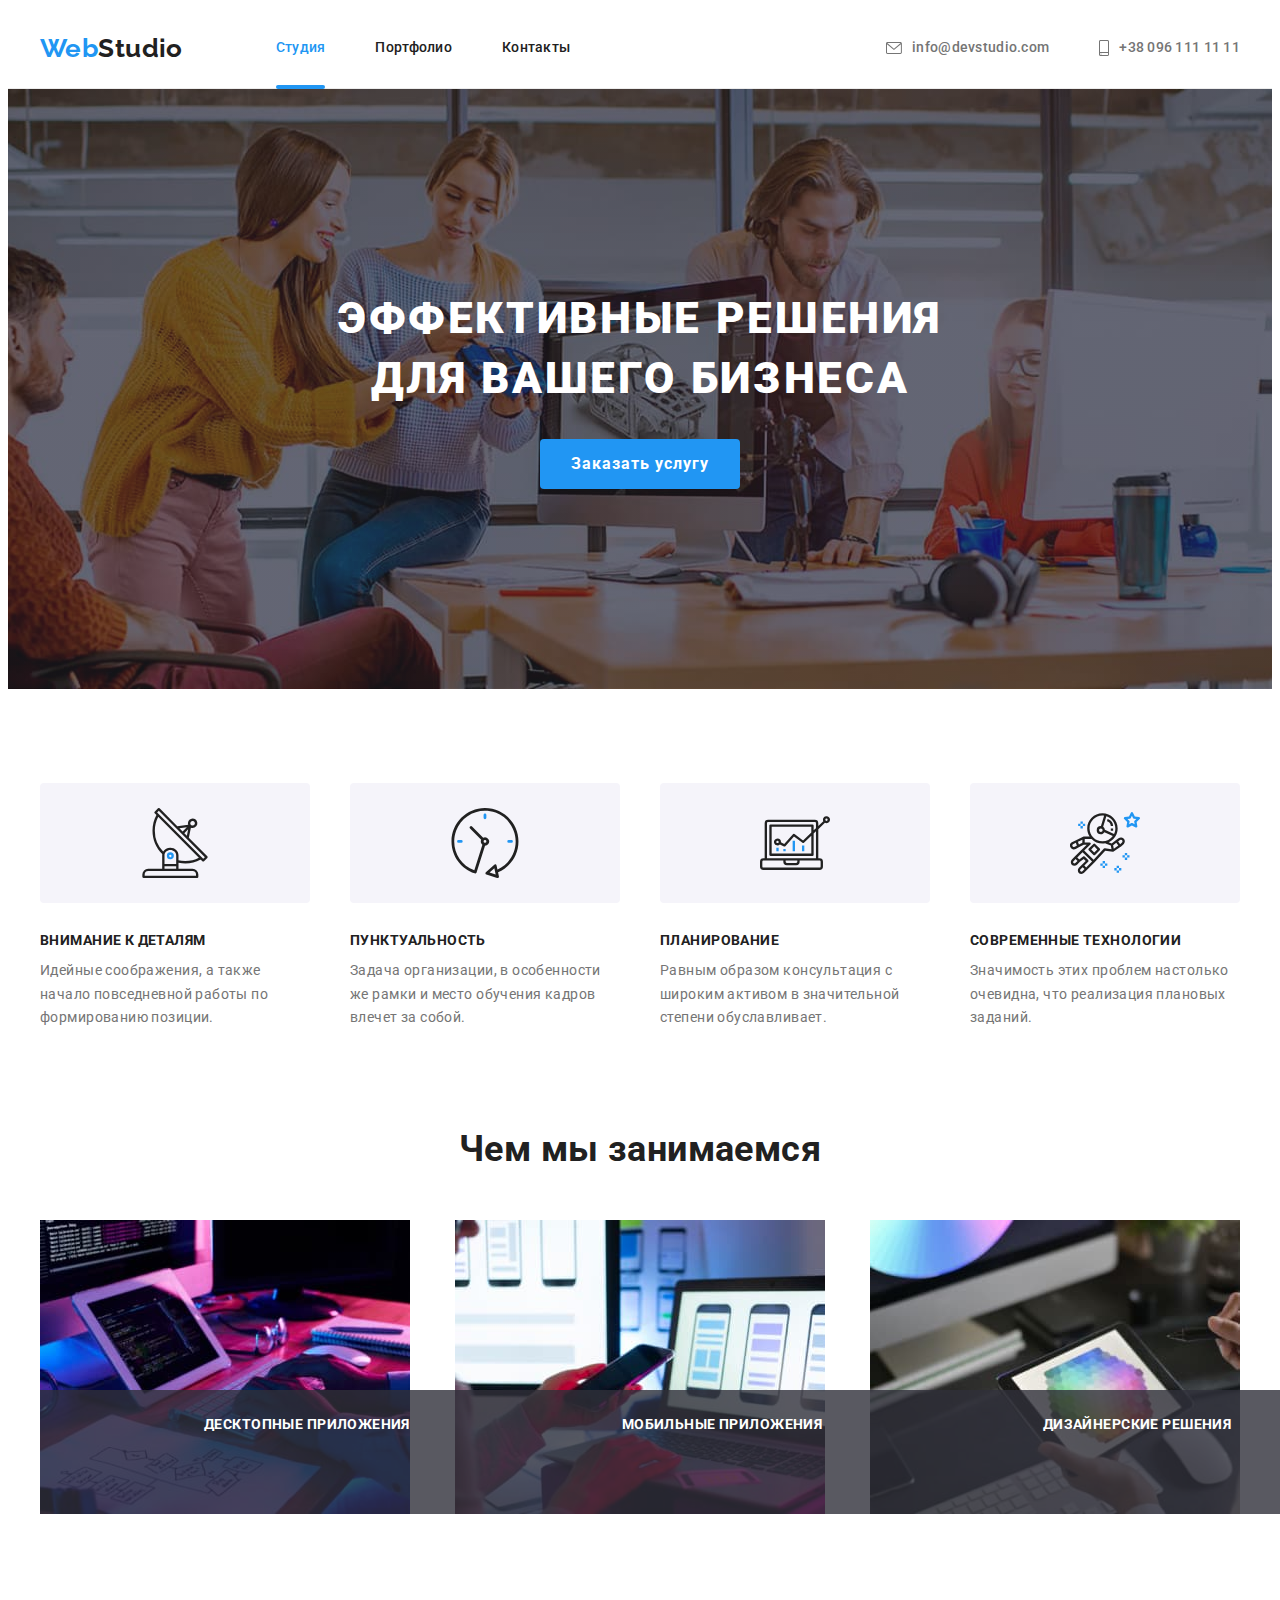
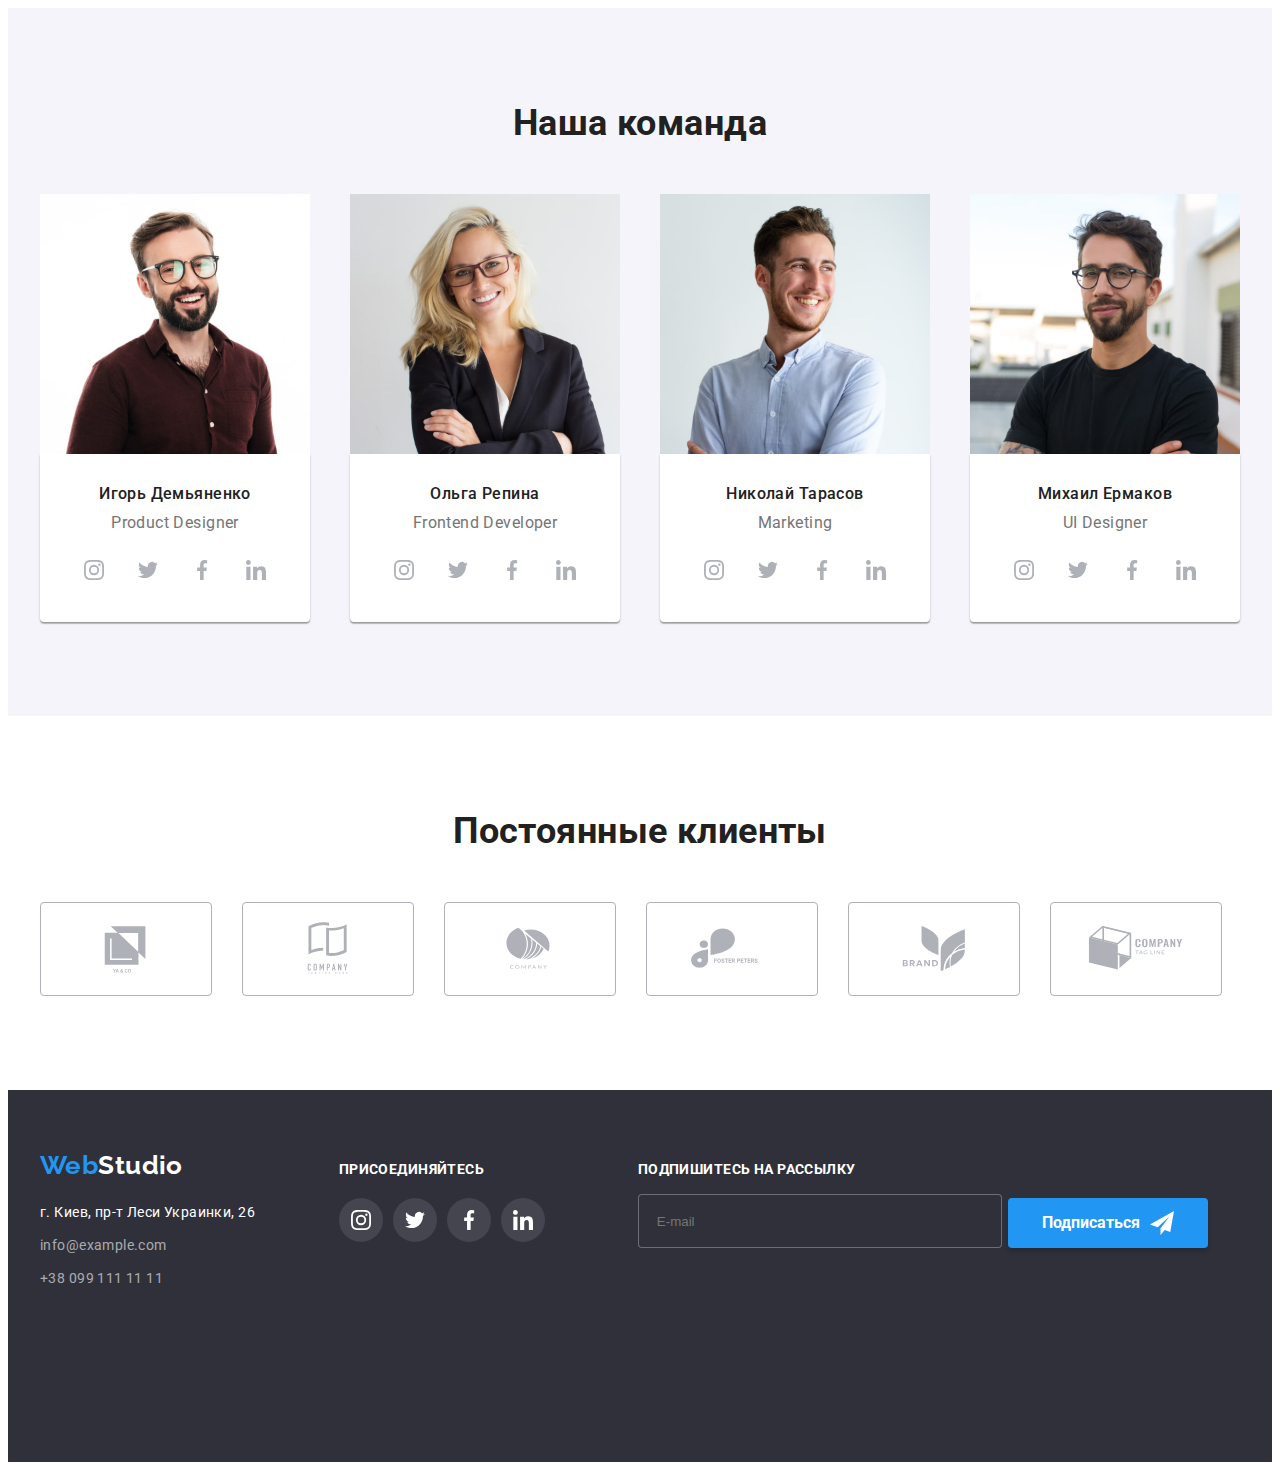
==== index.html @ dad3476a "Initial commit" ====
<!DOCTYPE html>
<html lang="ru">
  <head>
    <meta charset="UTF-8" />
    <meta http-equiv="X-UA-Compatible" content="IE=edge" />
    <meta name="viewport" content="width=device-width, initial-scale=1.0" />
    <link rel="preconnect" href="https://fonts.googleapis.com" />
    <link rel="preconnect" href="https://fonts.gstatic.com" crossorigin />
    <!-- <link rel="stylesheet" href="node_modules/modern-normalize/modern-normalize.css"> -->
    <link
      rel="stylesheet"
      href="https://cdnjs.cloudflare.com/ajax/libs/modern-normalize/1.1.0/modern-normalize.min.css"
      integrity="sha512-wpPYUAdjBVSE4KJnH1VR1HeZfpl1ub8YT/NKx4PuQ5NmX2tKuGu6U/JRp5y+Y8XG2tV+wKQpNHVUX03MfMFn9Q=="
      crossorigin="anonymous"
      referrerpolicy="no-referrer"
    />

    <link rel="preconnect" href="https://fonts.googleapis.com" />
    <link rel="preconnect" href="https://fonts.gstatic.com" crossorigin />
    <link
      href="https://fonts.googleapis.com/css2?family=Montserrat:wght@400;700&family=Raleway:wght@700&family=Roboto:wght@400;500;700;900&display=swap"
      rel="stylesheet"
    />

    <link rel="stylesheet" href="./css/styles.css" />
    <title>WebStudio</title>
  </head>

  <body>
    <header class="header">
      <div class="container header-container">
        <nav class="header-nav">
          <a href="./index.html" class="header-title">Web<span class="web-title">Studio</span></a>
          <ul class="header-list">
            <li class="header-item">
              <a href="./index.html" class="link current" rel="noopener noreferrer">Студия</a>
            </li>
            <li class="header-item">
              <a href="./portfolio.html" class="link" rel="noopener noreferrer">Портфолио</a>
            </li>
            <li class="header-item">
              <a href="Контакты" class="link" rel="noopener noreferrer">Контакты</a>
            </li>
          </ul>
        </nav>

        <ul class="header-list">
          <li class="header-contact">
            <a href="mailto:info@devstudio.com " class="link contact"
              ><svg class="mail-icon" width="16px" height="12px" aria-label="Написать письмо">
                <use href="./images/symbol-defs.svg#icon-mail"></use>
              </svg>
              info@devstudio.com
            </a>
          </li>
          <li class="header-contact">
            <a href="tel:+380961111111" class="link contact"
              ><svg class="phone-icon" width="10px" height="16px" aria-label="Написать письмо">
                <use href="./images/symbol-defs.svg#icon-phone"></use>
              </svg>
              +38 096 111 11 11</a
            >
          </li>
        </ul>
      </div>
    </header>

    <main>
      <section class="hero">
        <div class="section-hero container">
          <h1 class="hero-title">Эффективные решения для вашего бизнеса</h1>

          <button type="button" class="btn" data-modal-open>Заказать услугу</button>
          <div class="backdrop is-hidden" data-modal>
            <div class="modal-wrapper">
              <button class="modal-btn" data-modal-close>
                <svg class="modal-btn-icon" width="18" height="18">
                  <use href="./images/symbol-defs.svg#icon-close"></use>
                </svg>
              </button>

              <form class="modal">
                <strong class="modal-text">Оставьте свои данные, мы вам перезвоним</strong>
                <label class="form-field">
                  <span class="text">Имя</span>
                  <input class="form-item" type="text" name="name" autofocus placeholder=" " />

                  <svg class="form-icon" width="12" height="12">
                    <use href="./images/symbol-defs.svg#icon-person-black"></use>
                  </svg>
                </label>
                <label class="form-field"
                  ><span class="text">Телефон</span>
                  <input class="form-item" type="tel" name="tel" placeholder=" " />

                  <svg class="form-icon" width="13" height="13">
                    <use href="./images/symbol-defs.svg#icon-phone-black"></use>
                  </svg>
                </label>
                <label class="form-field"
                  ><span class="text">Почта</span>
                  <input class="form-item" type="email" name="email" placeholder=" " />

                  <svg class="form-icon" width="15" height="12">
                    <use href="./images/symbol-defs.svg#icon-email-black"></use>
                  </svg>
                </label>
                <label class="form-field textarea">
                  <span class="text">Комментарий</span>
                  <textarea
                    class="form-text"
                    name="feedback"
                    rows="5"
                    placeholder="Введите текст"
                  ></textarea>
                </label>
                <label class="policy-checkbox">
                  <input
                    class="checkbox"
                    visually
                    hidden
                    type="checkbox"
                    name="agree"
                    value="agree"
                  />
                  <span class="custom-checkbox">
                     <svg class="icon-checkbox-accept" width="16" height="15">
                      <use href="./images/symbol-defs.svg#icon-checkbox-accept"></use>
                    </svg>
                  </span>
                  <span class="text policy-desc"
                    >Соглашаюсь с рассылкой и принимаю
                    <a class="modal-link" href="">Условия договора</a></span
                  >
                </label>
                <button class="form-btn" type="submit">Отправить</button>
              </form>
            </div>
          </div>
        </div>
      </section>
      <section class="advantages section">
        <div class="container">
          <h2 hidden>Наши преимущества</h2>
          <ul class="advantages-list">
            <li class="advantages-item">
              <div class="advantages-icon">
                <svg class="advantages-icon-item" width="70" height="70">
                  <use href="./images/symbol-defs.svg#icon-antenna"></use>
                </svg>
              </div>
              <h3 class="title-advantage">Внимание к деталям</h3>
              <p class="advantages-text">
                Идейные соображения, а также начало повседневной работы по формированию позиции.
              </p>
            </li>
            <li class="advantages-item">
              <div class="advantages-icon">
                <svg class="advantages-icon-item" width="70" height="70">
                  <use href="./images/symbol-defs.svg#icon-clock"></use>
                </svg>
              </div>
              <h3 class="title-advantage">Пунктуальность</h3>
              <p class="advantages-text">
                Задача организации, в особенности же рамки и место обучения кадров влечет за собой.
              </p>
            </li>
            <li class="advantages-item">
              <div class="advantages-icon">
                <svg class="advantages-icon-item" width="70" height="70">
                  <use href="./images/symbol-defs.svg#icon-diagram"></use>
                </svg>
              </div>
              <h3 class="title-advantage">Планирование</h3>
              <p class="advantages-text">
                Равным образом консультация с широким активом в значительной степени обуславливает.
              </p>
            </li>
            <li class="advantages-item">
              <div class="advantages-icon">
                <svg class="advantages-icon-item" width="70" height="70">
                  <use href="./images/symbol-defs.svg#icon-astronaut"></use>
                </svg>
              </div>
              <h3 class="title-advantage">Современные технологии</h3>
              <p class="advantages-text">
                Значимость этих проблем настолько очевидна, что реализация плановых заданий.
              </p>
            </li>
          </ul>
        </div>
      </section>

      <section class="works section">
        <div class="container">
          <h2 class="works-title">Чем мы занимаемся</h2>
          <ul class="works-list">
            <li class="work-img">
              <img
                src="./images/keyboard.jpg"
                alt="Руки набирают код на клавиатуре."
                width="370"
                height="294"
              />
              <p class="work-name">Десктопные приложения</p>
            </li>
            <li class="work-img">
              <img
                src="./images/laptop.jpg"
                alt="Смотрят на телефон и сравнивают с компьютером."
                width="370"
                height="294"
              />
              <p class="work-name">Мобильные приложения</p>
            </li>
            <li class="work-img">
              <img
                src="./images/pods.jpg"
                alt="Подбирают цветовую гамму на планшете"
                width="370"
                height="294"
              />
              <p class="work-name">Дизайнерские решения</p>
            </li>
          </ul>
        </div>
      </section>
      <section class="team section">
        <div class="container">
          <h2 class="team-title">Наша команда</h2>
          <ul class="team-list">
            <li lass="team-item">
              <img src="./images/team-1.jpg" alt="Игорь Демьяненко" width="270" height="260" />
              <div class="team-text">
                <h3 class="name-title">Игорь Демьяненко</h3>
                <p lang="en" class="post-team">Product Designer</p>
                <ul class="social-list">
                  <li class="social-item">
                    <a
                      class="social-link"
                      href=""
                      rel="noopener noreferrer"
                      aria-label="Иконка Инстаграмм"
                    >
                      <svg class="social-icon" width="20" height="20">
                        <use href="./images/symbol-defs.svg#icon-instagram"></use>
                      </svg>
                    </a>
                  </li>
                  <li class="social-item">
                    <a
                      class="social-link"
                      href=""
                      rel="noopener noreferrer"
                      aria-label="Иконка Твиттер"
                    >
                      <svg class="social-icon" width="20" height="20">
                        <use href="./images/symbol-defs.svg#icon-twitter"></use>
                      </svg>
                    </a>
                  </li>
                  <li class="social-item">
                    <a
                      class="social-link"
                      href=""
                      rel="noopener noreferrer"
                      aria-label="Иконка Фейсбук"
                    >
                      <svg class="social-icon" width="20" height="20">
                        <use href="./images/symbol-defs.svg#icon-facebook"></use>
                      </svg>
                    </a>
                  </li>
                  <li class="social-item">
                    <a
                      class="social-link"
                      href=""
                      rel="noopener noreferrer"
                      aria-label="Иконка Линкидин"
                    >
                      <svg class="social-icon" width="20" height="20">
                        <use href="./images/symbol-defs.svg#icon-linkedin"></use>
                      </svg>
                    </a>
                  </li>
                </ul>
              </div>
            </li>
            <li>
              <img src="./images/team-2.jpg" alt="Ольга Репина" width="270" height="260" />
              <div class="team-text">
                <h3 class="name-title">Ольга Репина</h3>
                <p lang="en" class="post-team">Frontend Developer</p>
                <ul class="social-list">
                  <li class="social-item">
                    <a
                      class="social-link"
                      href=""
                      rel="noopener noreferrer"
                      aria-label="Иконка Инстаграмм"
                    >
                      <svg class="social-icon" width="20" height="20">
                        <use href="./images/symbol-defs.svg#icon-instagram"></use>
                      </svg>
                    </a>
                  </li>
                  <li class="social-item">
                    <a
                      class="social-link"
                      href=""
                      rel="noopener noreferrer"
                      aria-label="Иконка Твиттер"
                    >
                      <svg class="social-icon" width="20" height="20">
                        <use href="./images/symbol-defs.svg#icon-twitter"></use>
                      </svg>
                    </a>
                  </li>
                  <li class="social-item">
                    <a
                      class="social-link"
                      href=""
                      rel="noopener noreferrer"
                      aria-label="Иконка Фейсбук"
                    >
                      <svg class="social-icon" width="20" height="20">
                        <use href="./images/symbol-defs.svg#icon-facebook"></use>
                      </svg>
                    </a>
                  </li>
                  <li class="social-item">
                    <a
                      class="social-link"
                      href=""
                      rel="noopener noreferrer"
                      aria-label="Иконка Линкидин"
                    >
                      <svg class="social-icon" width="20" height="20">
                        <use href="./images/symbol-defs.svg#icon-linkedin"></use>
                      </svg>
                    </a>
                  </li>
                </ul>
              </div>
            </li>
            <li>
              <img src="./images/team-3.jpg" alt="Николай Тарасов" width="270" height="260" />
              <div class="team-text">
                <h3 class="name-title">Николай Тарасов</h3>
                <p lang="en" class="post-team">Marketing</p>
                <ul class="social-list">
                  <li class="social-item">
                    <a
                      class="social-link"
                      href=""
                      rel="noopener noreferrer"
                      aria-label="Иконка Инстаграмм"
                    >
                      <svg class="social-icon" width="20" height="20">
                        <use href="./images/symbol-defs.svg#icon-instagram"></use>
                      </svg>
                    </a>
                  </li>
                  <li class="social-item">
                    <a
                      class="social-link"
                      href=""
                      rel="noopener noreferrer"
                      aria-label="Иконка Твиттер"
                    >
                      <svg class="social-icon" width="20" height="20">
                        <use href="./images/symbol-defs.svg#icon-twitter"></use>
                      </svg>
                    </a>
                  </li>
                  <li class="social-item">
                    <a
                      class="social-link"
                      href=""
                      rel="noopener noreferrer"
                      aria-label="Иконка Фейсбук"
                    >
                      <svg class="social-icon" width="20" height="20">
                        <use href="./images/symbol-defs.svg#icon-facebook"></use>
                      </svg>
                    </a>
                  </li>
                  <li class="social-item">
                    <a
                      class="social-link"
                      href=""
                      rel="noopener noreferrer"
                      aria-label="Иконка Линкидин"
                    >
                      <svg class="social-icon" width="20" height="20">
                        <use href="./images/symbol-defs.svg#icon-linkedin"></use>
                      </svg>
                    </a>
                  </li>
                </ul>
              </div>
            </li>
            <li>
              <img src="./images/team-4.jpg" alt="Михаил Ермаков" width="270" height="260" />
              <div class="team-text">
                <h3 class="name-title">Михаил Ермаков</h3>
                <p lang="en" class="post-team">UI Designer</p>
                <ul class="social-list">
                  <li class="social-item">
                    <a
                      class="social-link"
                      href=""
                      rel="noopener noreferrer"
                      aria-label="Иконка Инстаграмм"
                    >
                      <svg class="social-icon" width="20" height="20">
                        <use class="icon" href="./images/symbol-defs.svg#icon-instagram"></use>
                      </svg>
                    </a>
                  </li>
                  <li class="social-item">
                    <a
                      class="social-link"
                      href=""
                      rel="noopener noreferrer"
                      aria-label="Иконка Твиттер"
                    >
                      <svg class="social-icon" width="20" height="20">
                        <use href="./images/symbol-defs.svg#icon-twitter"></use>
                      </svg>
                    </a>
                  </li>
                  <li class="social-item">
                    <a
                      class="social-link"
                      href=""
                      rel="noopener noreferrer"
                      aria-label="Иконка Фейсбук"
                    >
                      <svg class="social-icon" width="20" height="20">
                        <use href="./images/symbol-defs.svg#icon-facebook"></use>
                      </svg>
                    </a>
                  </li>
                  <li class="social-item">
                    <a
                      class="social-link"
                      href=""
                      rel="noopener noreferrer"
                      aria-label="Иконка Линкидин"
                    >
                      <svg class="social-icon" width="20" height="20">
                        <use href="./images/symbol-defs.svg#icon-linkedin"></use>
                      </svg>
                    </a>
                  </li>
                </ul>
              </div>
            </li>
          </ul>
        </div>
      </section>
      <section class="section clients">
        <div class="container">
          <h2 class="clients-title">Постоянные клиенты</h2>
          <ul class="clients-list">
            <li class="client-item">
              <a href=" " class="client-link link">
                <svg class="clients-icon" width="106" height="60">
                  <use href="./images/symbol-defs.svg#icon-clients-1"></use>
                </svg>
              </a>
            </li>
            <li class="client-item">
              <a href=" " class="client-link link"
                ><svg class="clients-icon" width="106" height="60">
                  <use href="./images/symbol-defs.svg#icon-clients-2"></use>
                </svg>
              </a>
            </li>
            <li class="client-item">
              <a href=" " class="client-link link"
                ><svg class="clients-icon" width="106" height="60">
                  <use href="./images/symbol-defs.svg#icon-clients-3"></use>
                </svg>
              </a>
            </li>
            <li class="client-item">
              <a href=" " class="client-link link"
                ><svg class="clients-icon" width="106" height="60">
                  <use href="./images/symbol-defs.svg#icon-clients-4"></use>
                </svg>
              </a>
            </li>
            <li class="client-item">
              <a href=" " class="client-link link"
                ><svg class="clients-icon" width="106" height="60">
                  <use href="./images/symbol-defs.svg#icon-clients-5"></use>
                </svg>
              </a>
            </li>
            <li class="client-item">
              <a href=" " class="client-link link">
                <svg class="clients-icon" width="106" height="60">
                  <use href="./images/symbol-defs.svg#icon-clients-6"></use>
                </svg>
              </a>
            </li>
          </ul>
        </div>
      </section>
    </main>

    <footer class="footer">
      <div class="container social-contact">
        <div>
          <a href="./index.html" class="header-title under"
            >Web<span class="studio-title">Studio</span></a
          >
          <address class="adress">
            <ul class="adress-list">
              <li class="adress-item"><p>г. Киев, пр-т Леси Украинки, 26</p></li>
              <li class="adress-item">
                <a class="adress-link" href="info@example.com">info@example.com</a>
              </li>
              <li class="adress-item">
                <a class="adress-link" href="+380991111111">+38 099 111 11 11</a>
              </li>
            </ul>
          </address>
        </div>
        <div class="social-invite">
          <h2 class="invite">Присоединяйтесь</h2>
          <ul class="social-group">
            <li class="social">
              <a
                class="social-link-icon"
                href=""
                rel="noopener noreferrer"
                aria-label="Иконка Инстаграмм"
              >
                <svg class="social-icon-f" width="20" height="20">
                  <use href="./images/symbol-defs.svg#icon-instagram"></use>
                </svg>
              </a>
            </li>
            <li class="social">
              <a
                class="social-link-icon"
                href=""
                rel="noopener noreferrer"
                aria-label="Иконка Твиттер"
              >
                <svg class="social-icon-f" width="20" height="20">
                  <use href="./images/symbol-defs.svg#icon-twitter"></use>
                </svg>
              </a>
            </li>
            <li class="social">
              <a
                class="social-link-icon"
                href=""
                rel="noopener noreferrer"
                aria-label="Иконка Фейсбук"
              >
                <svg class="social-icon-f" width="20" height="20">
                  <use href="./images/symbol-defs.svg#icon-facebook"></use>
                </svg>
              </a>
            </li>
            <li class="social">
              <a
                class="social-link-icon"
                href=""
                rel="noopener noreferrer"
                aria-label="Иконка Линкидин"
              >
                <svg class="social-icon-f" width="20" height="20">
                  <use href="./images/symbol-defs.svg#icon-linkedin"></use>
                </svg>
              </a>
            </li>
          </ul>
        </div>
        <div class="email-form">
          <h2 class="write-mail">Подпишитесь на рассылку</h2>
          <form class="mail" name="email" autocomplete="on">
            <label for="user-mail"></label>
            <input
              class="input-mail"
              id="user-mail"
              type="email"
              name="email"
              placeholder="E-mail"
            />
            <button class="btn-mail" type="submit">
              Подписаться
              <svg class="icon-send" width="24" height="24">
                <use href="./images/symbol-defs.svg#icon-send"></use>
              </svg>
            </button>
          </form>
        </div>
      </div>
    </footer>
    <script src="./js/modal.js"></script>
  </body>
</html>
---- css/styles.css ----
/* Переменные*/
:root {
  --primary-text-color: #757575;
  --secondary-text-color: #2196f3;
  --white-text-color: #ffffff;
  --primary-bgc: #ffffff;
  --secondary-bgc: #f5f4fa;
}

/*Body*/

body {
  font-family: 'Roboto', sans-serif;
  font-size: 14px;
  letter-spacing: 0.03em;

  color: var(--primary-text-color);
  background-color: var(--primary-bgc);
}

ul {
  list-style: none;
  margin: 0;
  padding: 0;
}
h1,
h2,
h3,
p {
  margin: 0;
}
img {
  display: block;
  max-width: 100%;
  height: auto;
}

.section {
  padding-top: 94px;
  padding-bottom: 94px;
}

/*Header*/

.header {
  height: 80px;
  background-color: var(--primary-bgc);
  border-bottom: 1px solid #ececec;
}

.container {
  width: 1200px;
  margin-left: auto;
  margin-right: auto;
  padding-left: 15px;
  padding-right: 15px;
  /* outline: 2px solid tomato; */
}

.header-container {
  display: flex;
  height: 80px;
  justify-content: space-between;
  align-items: center;
}
.header-nav {
  display: flex;
  align-items: center;
  max-height: 80px;
}

.header-title {
  display: inline-block;
  font-family: 'Raleway', sans-serif;
  font-weight: 700;
  font-size: 26px;
  line-height: 1.19;
  text-decoration: none;
  margin-right: 93px;

  color: var(--secondary-text-color);
}
.web-title {
  color: #212121;
}

.header-item .link {
  display: block;
  padding-top: 32px;
  padding-bottom: 32px;
  font-family: 'Roboto', sans-serif;
  font-weight: 500;
  font-size: 14px;
  line-height: 1.14;
  letter-spacing: 0.02em;
  text-decoration: none;

  color: #212121;
  transition: color 250ms cubic-bezier(0.4, 0, 0.2, 1);
}
.header-item {
  margin-right: 50px;
}
.header-item:last-child {
  margin-right: 0;
}

.header-list {
  display: flex;
  margin-left: auto;
  max-height: 80px;
}
.header-contact {
  display: flex;
  justify-content: center;
  margin-right: 50px;
  align-items: center;
}
.header-contact:last-child {
  margin-right: 0;
}
.header-list,
.advantages-list,
.works-list,
.team-list {
  list-style: none;
  text-decoration: none;
}

.backdrop {
  position: fixed;
  top: 0;
  left: 0;
  width: 100%;
  height: 100%;
  background: rgba(0, 0, 0, 0.2);
  transition: opacity 400ms ease-in-out, visibility 400ms ease-in-out;
}

.backdrop.is-hidden {
  opacity: 0;
  pointer-events: none;
  visibility: hidden;
}
.modal-wrapper {
  position: absolute;
  top: 50%;
  left: 50%;
  transform: translate(-50%, -50%);
  width: 528px;
  height: 581px;
  background: #ffffff;
  box-shadow: 0px 1px 3px rgba(0, 0, 0, 0.12), 0px 1px 1px rgba(0, 0, 0, 0.14),
    0px 2px 1px rgba(0, 0, 0, 0.2);
  border-radius: 4px;
  opacity: 1;
  transition: transform 750ms cubic-bezier(0.075, 0.82, 0.165, 1);
}

.backdrop.is-hidden .modal-wrapper {
  transform: scale(40%);
}

.modal-text {
  display: block;
  font-weight: 700;
  font-size: 20px;
  line-height: 1.15;
  text-align: center;
  margin-top: 40px;
  margin-bottom: 12px;
  color: #212121;
}
.modal-btn-icon {
  transition: fill 250ms cubic-bezier(0.4, 0, 0.2, 1);
}
.modal-btn:hover .modal-btn-icon,
.modal-btn:focus .modal-btn-icon {
  fill: #2196f3;
}
.form-field {
  position: relative;
  display: block;
  margin-left: 40px;
  margin-right: 40px;
  margin-bottom: 10px;
}
.form-field.textarea {
  margin-bottom: 20px;
}

.form-item {
  display: block;
  margin-left: auto;
  margin-right: auto;
  margin-bottom: 10px;
  padding-left: 42px;
  padding-top: 12px;
  padding-bottom: 12px;
  width: 448px;
  height: 40px;
  border: 1px solid rgba(33, 33, 33, 0.2);
  border-radius: 4px;
  transition: border 250ms cubic-bezier(0.4, 0, 0.2, 1);
}

.form-item:hover,
.form-text:hover,
.form-item:focus,
.form-text:focus {
  border: 1px solid #2196f3;
}

.form-item:hover ~ .form-icon,
.form-item:focus ~.form-icon
 {
  fill: #2196f3;
}

.form-text {
  display: block;
  width: 448px;
  height: 120px;
  margin-left: auto;
  margin-right: auto;
  padding: 12px 16px;

  border: 1px solid rgba(33, 33, 33, 0.2);
  border-radius: 4px;
  resize: none;
}
.text {
  display: block;
  font-size: 12px;
  line-height: 1.17;
  letter-spacing: 0.01em;

  color: #757575;
}
.text.policy-desc {
  display: block;
  font-size: 14px;
  line-height: 1.71;
  letter-spacing: 0.03em;
  text-align: center;
}
.form-icon {
  position: absolute;
  top: 26px;
  left: 12px;
  width: 18px;
  height: 18px;
  transition: fill 250ms cubic-bezier(0.4, 0, 0.2, 1);
  
}

.form-text::placeholder {
  font-size: 12px;
  line-height: 1.17;
  letter-spacing: 0.01em;

  color: rgba(117, 117, 117, 0.5);
}

.policy-checkbox {
  display: flex;
  align-items: center;
  margin-left: 54px;
}
.custom-checkbox {
  width: 16px;
  height: 15px;
  display: flex;
  align-items: center;
  justify-content: center;
  margin-right: 7px;
  border-radius: 2px;
  outline: 2px solid #212121;
  outline-offset: -2px;
  transition: background-color 250ms cubic-bezier(0.4, 0, 0.2, 1);
}
.icon-checkbox-accept {
  opacity: 0;
  transition: opacity 250ms cubic-bezier(0.4, 0, 0.2, 1);
}

.checkbox:checked + .custom-checkbox .icon-checkbox-accept {
  opacity: 1;
}
.checkbox:checked + .custom-checkbox {
  background-color: #2196f3;
  outline: 2px solid #2196f3;
}

.modal-link {
  color: #2196f3;
}

.form-btn {
  display: block;
  width: 200px;
  height: 50px;
  margin-top: 30px;
  margin-left: auto;
  margin-right: auto;
  margin-bottom: 40px;

  font-family: 'Roboto', sans-serif;
  font-weight: 700;
  font-size: 16px;
  line-height: 1.88;
  letter-spacing: 0.06em;

  color: #ffffff;
  background: #2196f3;

  border-radius: 4px;
  border-color: transparent;
  transition: box-shadow 250ms cubic-bezier(0.4, 0, 0.2, 1);
}

.form-btn:focus, .form-btn:hover {
    box-shadow: 0px 4px 4px rgba(0, 0, 0, 0.15);
}
.modal-btn {
  position: absolute;
  top: 8px;
  right: 8px;
  cursor: pointer;
  display: flex;
  align-items: center;
  justify-content: center;
  padding: 0;
  width: 30px;
  height: 30px;
  border: 1px solid rgba(0, 0, 0, 0.1);
  border-radius: 50%;
  background-color: #ffffff;
}

.header-list .link.current {
  color: var(--secondary-text-color);
}
.link.current {
  position: relative;
}

.link.current::after {
  position: absolute;
  bottom: -1px;
  left: 0;
  content: '';
  display: block;
  width: 100%;
  height: 4px;
  border-radius: 2px;
  background-color: var(--secondary-text-color);
}

.link.contact {
  font-weight: 500;
  line-height: 1.14px;
  letter-spacing: 0.02em;

  color: var(--primary-text-color);
  text-decoration: none;
  display: flex;
  justify-content: center;

  align-items: center;
  transition: color 250ms cubic-bezier(0.4, 0, 0.2, 1);
}
.link.contact:first-child {
  margin-left: 0;
}

.header-list .link:hover,
.header-list .link:focus {
  color: var(--secondary-text-color);
}
.header-list .link.contact:hover,
.header-list .link.contact:focus,
.footer .adress-link:hover,
.footer .adress-link:focus {
  color: var(--secondary-text-color);
}

.mail-icon {
  margin-right: 10px;
  fill: currentColor;
  transition: color 250ms cubic-bezier(0.4, 0, 0.2, 1);
}
.phone-icon {
  margin-right: 10px;
  fill: currentColor;
  transition: color 250ms cubic-bezier(0.4, 0, 0.2, 1);
}
.link:hover .mail-icon,
.link:focus .mail-icon,
.link:hover .phone-icon,
.link:focus .phone-icon {
  color: #2196f3;
}
/*Hero*/
.hero {
  padding-top: 200px;
  padding-bottom: 200px;
  background: #2f303a;
  background-image: linear-gradient(rgba(47, 48, 58, 0.4), rgba(47, 48, 58, 0.4)),
    url('../images/hero_img.jpg');
  background-position: center;
  background-size: cover;
  max-width: 1600px;
  margin-left: auto;
  margin-right: auto;
}
.hero-title {
  width: 696px;
  margin-left: auto;
  margin-right: auto;
  font-family: 'Roboto', sans-serif;
  font-weight: 900;
  font-size: 44px;
  line-height: 1.36;
  text-align: center;
  letter-spacing: 0.06em;
  text-transform: uppercase;

  color: var(--white-text-color);
}
.hero .btn {
  min-width: 200px;
  min-height: 50px;
  margin-top: 30px;
  margin-left: auto;
  margin-right: auto;
  font-family: 'Roboto', sans-serif;
  font-weight: 700;
  font-size: 16px;
  line-height: 1.88;
  display: flex;
  align-items: center;
  justify-content: space-around;
  text-align: center;
  letter-spacing: 0.06em;
  border-radius: 4px;
  color: var(--white-text-color);
  background: var(--secondary-text-color);
  border-color: transparent;
}

/*Section advantages*/

.advantages {
  background-color: var(--primary-bgc);
}
.advantages-list::first-letter {
  list-style: none;
}
.advantages-list {
  display: flex;
  flex-direction: row;
  align-items: flex-start;
  justify-content: space-between;
}
.advantages-item .advantages-text {
  margin-right: 30px;
  width: 270px;
  height: 75px;
  font-family: 'Roboto';
  font-style: normal;
  font-weight: 400;
  font-size: 14px;
  line-height: 1.71;
  letter-spacing: 0.03em;
}
.advantages-item .advantages-text:last-child {
  margin-right: 0;
}
h3 {
  margin-top: 0;
  margin-bottom: 10px;
}

.advantages .title-advantage {
  font-family: 'Roboto', sans-serif;
  font-size: 14px;
  font-weight: 700;
  line-height: 1.14;
  text-transform: uppercase;

  color: #212121;
}
.advantages-icon {
  width: 270px;
  height: 120px;
  background-color: var(--secondary-bgc);
  border-radius: 4px;
  margin-bottom: 30px;
  display: flex;
  justify-content: center;
  align-items: center;
}

.works.section {
  padding-top: 0;
  padding-bottom: 94px;
}
.works-list {
  display: flex;
  justify-content: space-between;
}
.works-title,
.team-title,
.clients-title {
  margin-bottom: 50px;
  font-family: 'Roboto', sans-serif;
  font-weight: 700;
  font-size: 36px;
  line-height: 1.17;
  text-align: center;

  color: #212121;
}
.work-img {
  position: relative;
}
.work-name {
  position: absolute;
  left: 0;
  bottom: 0;
  content: '';
  display: block;
  width: 100%;
  height: 70px;
  font-family: 'Roboto', sans-serif;
  font-weight: 700;
  font-size: 14px;
  line-height: 1.14;
  text-align: center;
  text-transform: uppercase;
  padding: 27px 82px;
  background: rgba(47, 48, 58, 0.8);

  color: #ffffff;
}

/*Section Team*/

.name-title {
  margin-bottom: 10px;
  padding-top: 30px;
  font-family: 'Roboto', sans-serif;
  font-weight: 500;
  font-size: 16px;
  line-height: 1.19;

  color: #212121;
}

.team-text {
  text-align: center;
  padding-bottom: 30px;
  background-color: var(--primary-bgc);
  box-shadow: 0px 1px 3px rgba(0, 0, 0, 0.12), 0px 1px 1px rgba(0, 0, 0, 0.14),
    0px 2px 1px rgba(0, 0, 0, 0.2);
  border-radius: 0px 0px 4px 4px;
}
.team {
  background-color: var(--secondary-bgc);
}
.team-list {
  display: flex;
  justify-content: space-between;
}
.social-list {
  display: flex;
}
.social-item,
.social {
  margin-right: 10px;
}
.social-item:last-child {
  margin-right: 0px;
}
.social-item:first-child {
  margin-left: 32px;
}
.social-icon {
  fill: #afb1b8;
  transition: fill 250ms cubic-bezier(0.4, 0, 0.2, 1);
}
.social-icon-f {
  fill: #ffffff;
  transition: fill 250ms cubic-bezier(0.4, 0, 0.2, 1);
}

.social-link {
  display: flex;
  justify-content: center;
  align-items: center;
  width: 44px;
  height: 44px;
  border-radius: 50%;
  transition: background-color 250ms cubic-bezier(0.4, 0, 0.2, 1);
}

.social-link:hover .social-icon,
.social-link:focus .social-icon {
  fill: var(--white-text-color);
}

.social-link:hover,
.social-link:focus {
  background-color: #2196f3;
}

.social-link:last-child {
  margin-right: 0;
}
.post-team {
  font-family: 'Roboto', sans-serif;
  font-size: 16px;
  line-height: 1.19;
  margin-bottom: 16px;

  color: var(--primary-text-color);
}

.clients-list {
  display: flex;
}
.client-item {
  margin-right: 30px;
}
.client-item:last-child {
  margin-right: 0;
}
.client-link {
  display: flex;
  border: 1px solid #afb1b8;
  border-radius: 4px;
  width: 170px;
  height: 92px;
  justify-content: center;
  align-items: center;
  transition: border-color 250ms cubic-bezier(0.4, 0, 0.2, 1);
}
.clients-icon {
  fill: #afb1b8;
  transition: fill 250ms cubic-bezier(0.4, 0, 0.2, 1);
}

.client-link.link:hover .clients-icon,
.client-link.link:focus .clients-icon,
.client-link:hover,
.client-link:focus {
  border-color: #2196f3;
  fill: #2196f3;
}

/*Footer*/

.footer {
  padding-bottom: 60px;
  padding-top: 60px;
  background-color: #2f303a;
  height: 252px;
}
.adress {
  display: block;
  max-height: 83px;
  line-height: 1.71;
  font-style: normal;
  color: var(--white-text-color);
}
.header-title.under {
  margin-bottom: 20px;
  margin-right: 156px;
}
.studio-title {
  color: var(--white-text-color);
}
.adress-link {
  text-decoration: none;
  color: rgba(255, 255, 255, 0.6);
  transition: color 250ms cubic-bezier(0.4, 0, 0.2, 1);
}
.adress-item {
  margin-top: 9px;
}
.adress-item:first-child {
  margin-top: 0;
}

.social-contact {
  display: flex;
  align-items: baseline;
}
.social-group {
  display: flex;
  justify-content: center;
  align-items: center;
}
.invite {
  font-size: 14px;
  font-weight: 700;
  line-height: 1.14;
  text-transform: uppercase;

  color: var(--white-text-color);
  margin-bottom: 20px;
}
.social-link-icon {
  display: flex;
  align-items: center;
  justify-content: center;
  width: 44px;
  height: 44px;
  border-radius: 50%;
  background-color: rgba(255, 255, 255, 0.1);
  transition: background-color 250ms cubic-bezier(0.4, 0, 0.2, 1);
}

.social:last-child {
  margin-right: 0;
}
.social-link-icon:hover,
.social-link-icon:focus {
  background-color: #2196f3;
}
/*Page Portfolio*/

.exsamples-list {
  display: flex;
  justify-content: center;
  align-items: center;
  margin-bottom: 50px;
}
.button.current {
  font-family: 'Roboto';
  font-style: normal;
  font-weight: 500;
  font-size: 16px;
  line-height: 1.62;
  text-align: center;
  letter-spacing: 0.03em;

  color: var(--white-text-color);
  background-color: #2196f3;
  box-shadow: 0px 3px 1px rgba(0, 0, 0, 0.1), 0px 1px 2px rgba(0, 0, 0, 0.08),
    0px 2px 2px rgba(0, 0, 0, 0.12);
}

.button {
  font-family: 'Roboto', sans-serif;
  font-style: normal;
  font-weight: 500;
  font-size: 16px;
  line-height: 1.62;
  text-align: center;
  letter-spacing: 0.03em;
  border-radius: 4px;
  border-color: transparent;

  color: #212121;
  background-color: var(--secondary-bgc);
  padding-top: 6px;
  padding-right: 22px;
  padding-bottom: 6px;
  padding-left: 22px;

  transition: color 250ms cubic-bezier(0.4, 0, 0.2, 1),
    background-color 250ms cubic-bezier(0.4, 0, 0.2, 1),
    box-shadow 250ms cubic-bezier(0.4, 0, 0.2, 1);
}
.button:hover,
.button:focus {
  color: var(--white-text-color);
  background-color: #2196f3;
  box-shadow: 0px 3px 1px rgba(0, 0, 0, 0.1), 0px 1px 2px rgba(0, 0, 0, 0.08),
    0px 2px 2px rgba(0, 0, 0, 0.12);
}
.exsamples-btn {
  margin-right: 8px;
}
.exsamples-btn:last-child {
  margin-right: 0;
}
.exsamples-model {
  display: flex;
  flex-wrap: wrap;
}
.exsamples-model-item {
  margin-right: 30px;
  margin-bottom: 30px;
  border-bottom: 1px solid #eeeeee;
}
.exsamples-model-item:nth-child(3n) {
  margin-right: 0;
}
.exsamples-model-item:nth-child(n + 7) {
  margin-bottom: 0px;
}
.exsamples-model-text {
  border: 1px solid #eeeeee;
}

.exsamples-model-link {
  display: block;
  text-decoration: none;
  transition: box-shadow 250ms cubic-bezier(0.4, 0, 0.2, 1);
}

.exsamples-model-title {
  margin-top: 20px;
  margin-right: 24px;
  margin-left: 24px;

  font-family: 'Roboto', sans-serif;
  font-weight: 700;
  font-size: 18px;
  line-height: 2;
  letter-spacing: 0.06em;

  color: #212121;
}

.exsamles-model-type {
  margin-top: 4px;
  margin-bottom: 20px;
  margin-right: 24px;
  margin-left: 24px;
  font-size: 16px;
  line-height: 1.88;

  color: var(--primary-text-color);
}

.exsamples-model-link:hover {
  box-shadow: 0px 1px 1px rgba(0, 0, 0, 0.12), 0px 4px 4px rgba(0, 0, 0, 0.06),
    1px 4px 6px rgba(0, 0, 0, 0.16);
}

.product-thumb {
  position: relative;
  overflow: hidden;
}

.product-thumb::before {
  content: '';
  display: inline-block;
  position: absolute;
  top: 0;
  left: 0;

  width: 100%;
  height: 100%;
}

.product-text {
  position: absolute;
  top: 0;
  left: 0;
  padding: 63px 24px;
  font-family: 'Roboto', sans-serif;
  font-weight: 400;
  font-size: 18px;
  line-height: 1.56;
  color: #ffffff;
  opacity: 0;
  background-color: rgba(33, 150, 243, 0.9);
  transform: translateY(100%);
  transition: opacity 250ms cubic-bezier(0.4, 0, 0.2, 1),
    transform 250ms cubic-bezier(0.4, 0, 0.2, 1);
}

.exsamples-model-link:hover .product-text {
  opacity: 1;
  transform: translateY(0);
}

.write-mail {
  font-family: 'Roboto', sans-serif;
  font-weight: 700;
  font-size: 14px;
  line-height: 1.14;
  text-transform: uppercase;

  color: #ffffff;
  margin-bottom: 20px;
}

.btn-mail {
  font-family: 'Roboto', sans-serif;
  font-weight: 700;
  font-size: 16px;
  line-height: 1.88;
  display: flex;
  align-items: center;
  text-align: center;
  justify-content: center;
  width: 200px;
  height: 50px;
  position: absolute;
  bottom: 0;
  right: 0;

  color: #ffffff;
  background-color: #2196f3;
  box-shadow: 0px 4px 4px rgba(0, 0, 0, 0.15);
  border-radius: 4px;
  border-color: transparent;
}
.social-invite {
  margin-right: 93px;
}

.write-mail {
  margin-bottom: 20px;
  position: relative;
}

.email-form {
  width: 570px;
  height: 86px;
  display: flex;
  position: relative;
}

.input-mail {
  position: absolute;
  left: 0;
  bottom: 0;
  border: 1px solid rgba(255, 255, 255, 0.3);
  width: 358px;
  height: 50px;
  border-radius: 4px;
  background-color: #2f303a;
}

input::placeholder {
  padding-left: 16px;
}
.icon-send {
  margin-left: 10px;
}
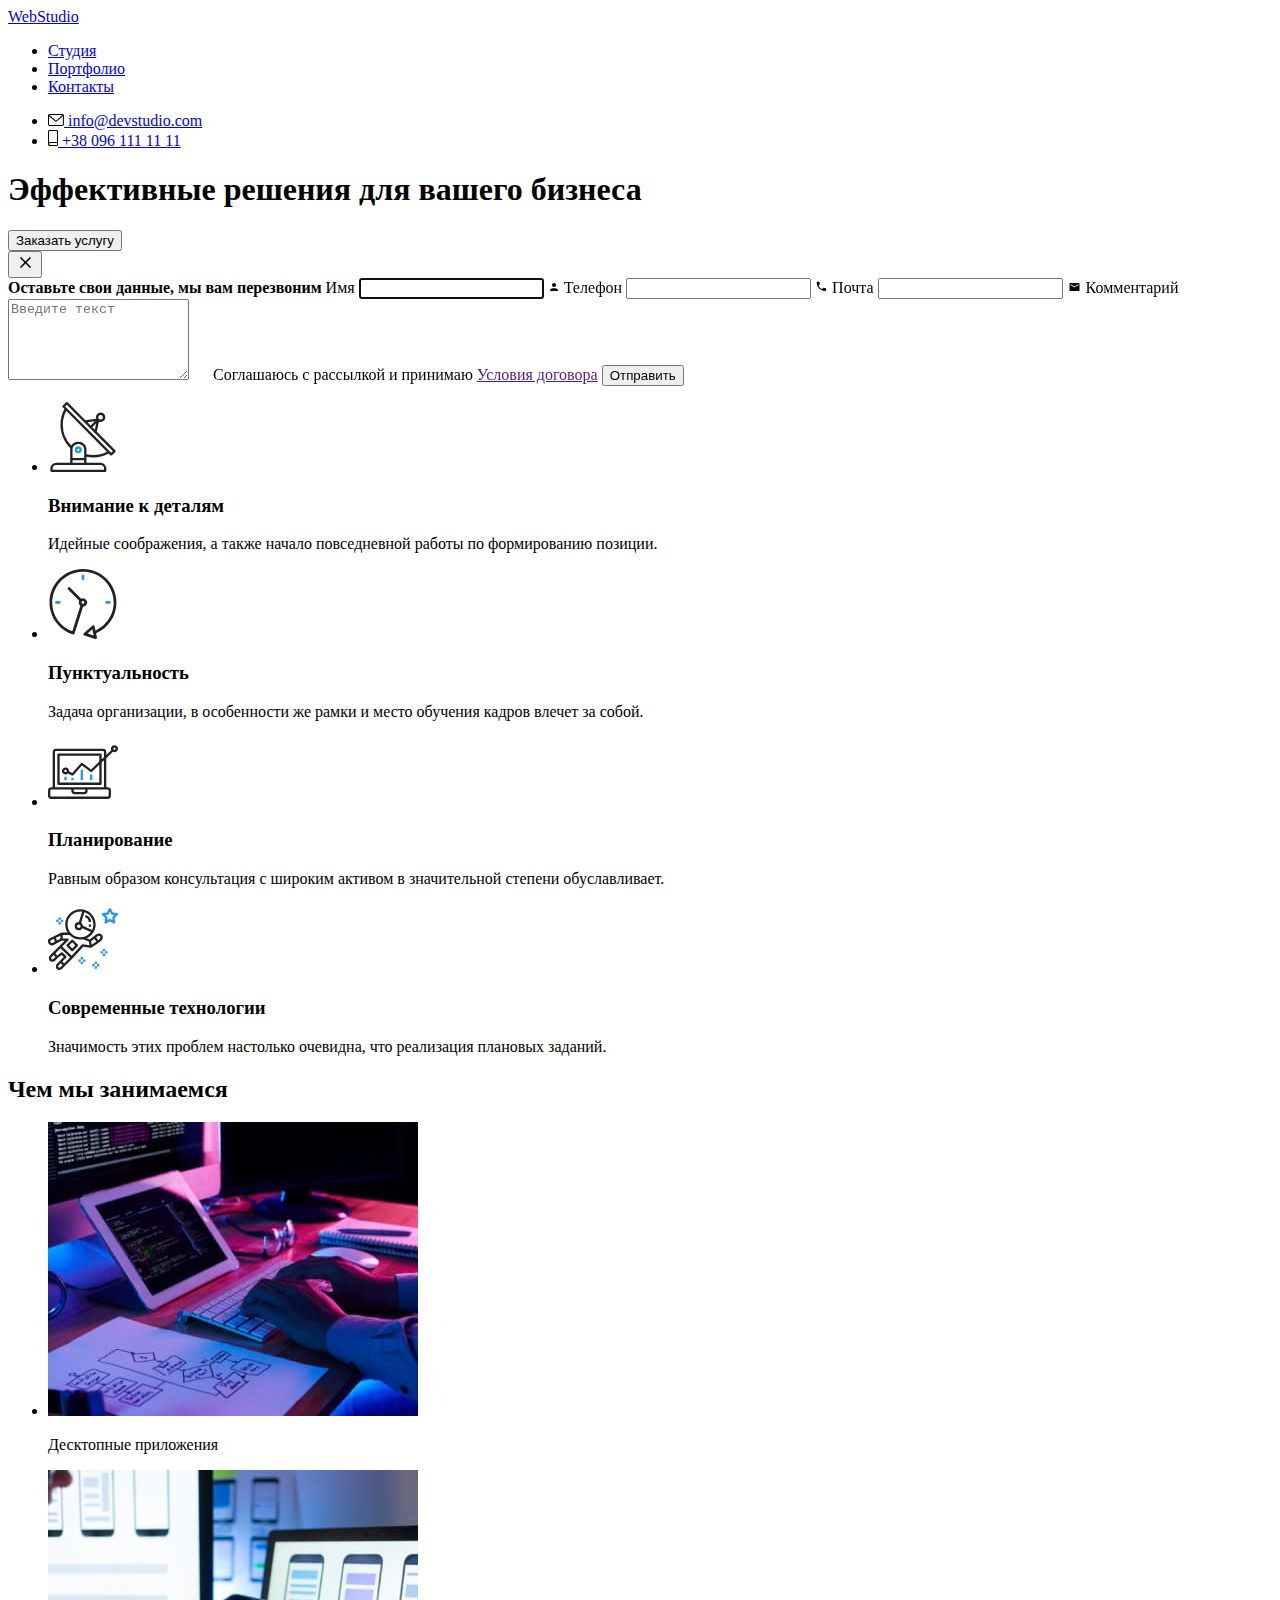
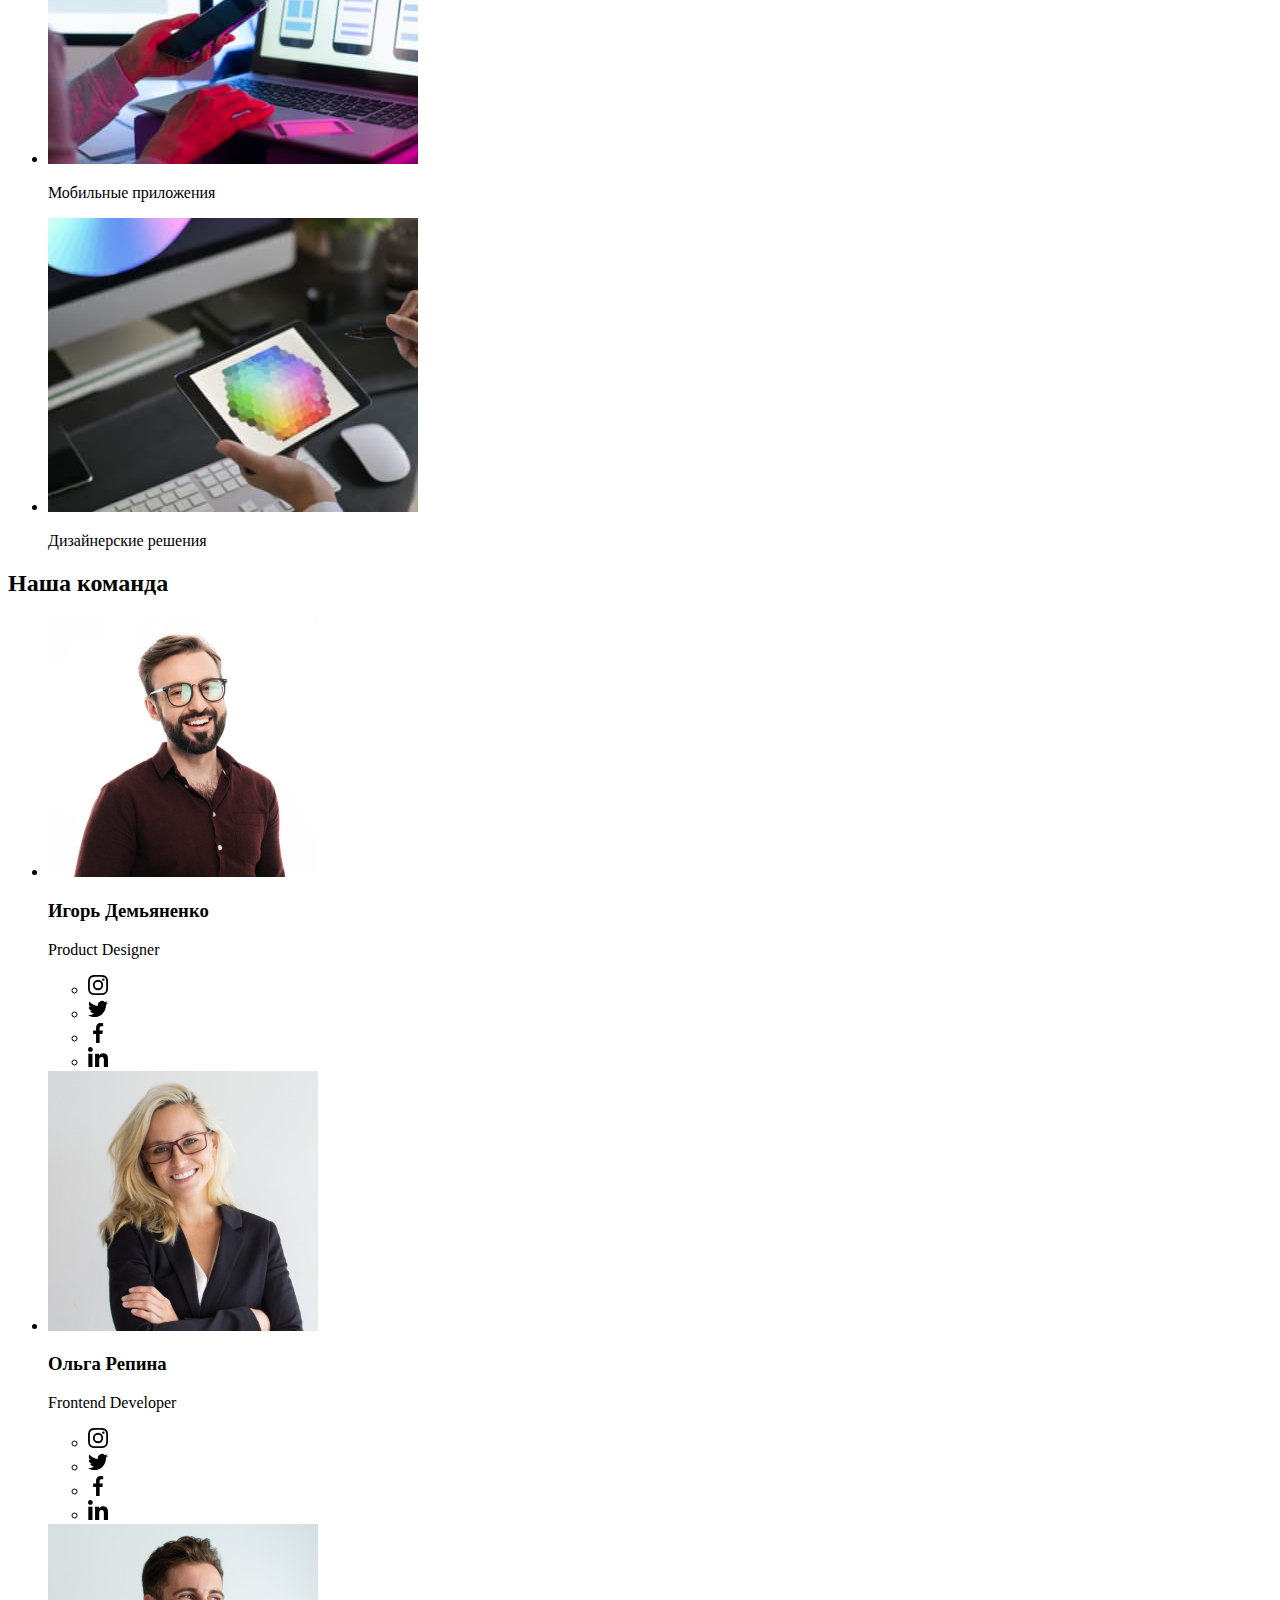
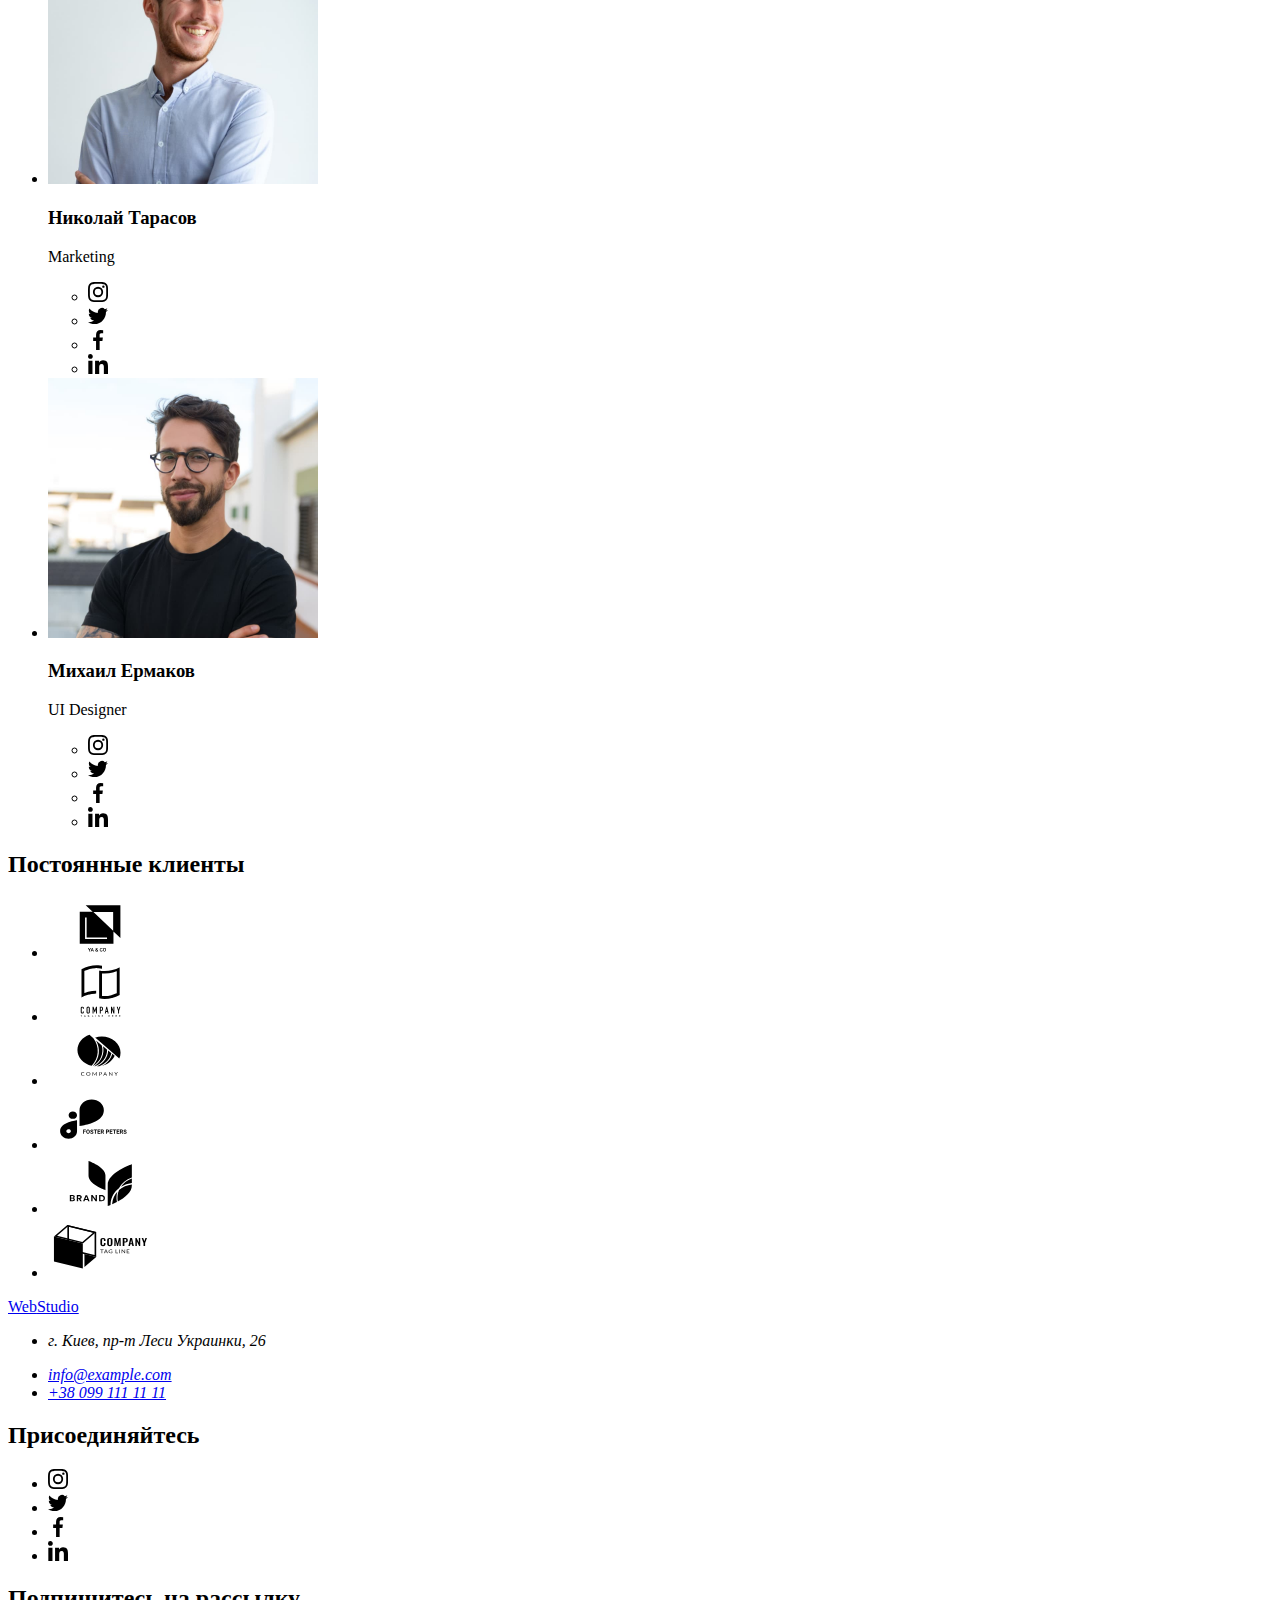
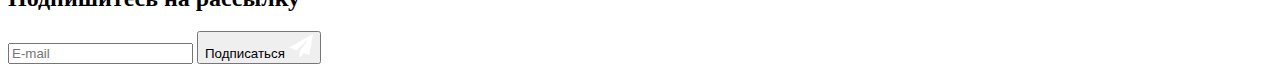
==== commit 2da45b83: "error" ====
--- a/index.html
+++ b/index.html
@@ -1,608 +1,464 @@
 <!DOCTYPE html>
 <html lang="ru">
-  <head>
-    <meta charset="UTF-8" />
-    <meta http-equiv="X-UA-Compatible" content="IE=edge" />
-    <meta name="viewport" content="width=device-width, initial-scale=1.0" />
-    <link rel="preconnect" href="https://fonts.googleapis.com" />
-    <link rel="preconnect" href="https://fonts.gstatic.com" crossorigin />
-    <!-- <link rel="stylesheet" href="node_modules/modern-normalize/modern-normalize.css"> -->
-    <link
-      rel="stylesheet"
-      href="https://cdnjs.cloudflare.com/ajax/libs/modern-normalize/1.1.0/modern-normalize.min.css"
-      integrity="sha512-wpPYUAdjBVSE4KJnH1VR1HeZfpl1ub8YT/NKx4PuQ5NmX2tKuGu6U/JRp5y+Y8XG2tV+wKQpNHVUX03MfMFn9Q=="
-      crossorigin="anonymous"
-      referrerpolicy="no-referrer"
-    />
-
-    <link rel="preconnect" href="https://fonts.googleapis.com" />
-    <link rel="preconnect" href="https://fonts.gstatic.com" crossorigin />
-    <link
-      href="https://fonts.googleapis.com/css2?family=Montserrat:wght@400;700&family=Raleway:wght@700&family=Roboto:wght@400;500;700;900&display=swap"
-      rel="stylesheet"
-    />
-
-    <link rel="stylesheet" href="./css/styles.css" />
-    <title>WebStudio</title>
-  </head>
-
-  <body>
-    <header class="header">
-      <div class="container header-container">
-        <nav class="header-nav">
-          <a href="./index.html" class="header-title">Web<span class="web-title">Studio</span></a>
-          <ul class="header-list">
-            <li class="header-item">
-              <a href="./index.html" class="link current" rel="noopener noreferrer">Студия</a>
+
+<head>
+  <meta charset="UTF-8" />
+  <meta http-equiv="X-UA-Compatible" content="IE=edge" />
+  <meta name="viewport" content="width=device-width, initial-scale=1.0" />
+  <link rel="preconnect" href="https://fonts.googleapis.com" />
+  <link rel="preconnect" href="https://fonts.gstatic.com" crossorigin />
+  <!-- <link rel="stylesheet" href="node_modules/modern-normalize/modern-normalize.css"> -->
+  <link rel="stylesheet" href="https://cdnjs.cloudflare.com/ajax/libs/modern-normalize/1.1.0/modern-normalize.min.css"
+    integrity="sha512-wpPYUAdjBVSE4KJnH1VR1HeZfpl1ub8YT/NKx4PuQ5NmX2tKuGu6U/JRp5y+Y8XG2tV+wKQpNHVUX03MfMFn9Q=="
+    crossorigin="anonymous" referrerpolicy="no-referrer" />
+
+  <link rel="preconnect" href="https://fonts.googleapis.com" />
+  <link rel="preconnect" href="https://fonts.gstatic.com" crossorigin />
+  <link
+    href="https://fonts.googleapis.com/css2?family=Montserrat:wght@400;700&family=Raleway:wght@700&family=Roboto:wght@400;500;700;900&display=swap"
+    rel="stylesheet" />
+
+  <link rel="stylesheet" href="./css/main.min.css" />
+  <title>WebStudio</title>
+</head>
+
+<body>
+  <header class="header">
+    <div class="container header__container">
+      <nav class="header__nav">
+        <a href="./index.html" class="header__logo">Web<span class="header__weblogo">Studio</span></a>
+        <ul class="header__list">
+          <li class="header__item">
+            <a href="./index.html" class="header__link header__link--current " rel="noopener noreferrer">Студия</a>
+          </li>
+          <li class="header__item">
+            <a href="./portfolio.html" class="header__link" rel="noopener noreferrer">Портфолио</a>
+          </li>
+          <li class="header__item">
+            <a href="Контакты" class="header__link" rel="noopener noreferrer">Контакты</a>
+          </li>
+        </ul>
+      </nav>
+
+      <ul class="header__list">
+        <li class="header__contact-item">
+          <a href="mailto:info@devstudio.com " class="header__link header__link--primary"><svg class="header__icon"
+              width="16px" height="12px" aria-label="Написать письмо">
+              <use href="./images/symbol-defs.svg#icon-mail"></use>
+            </svg>
+            info@devstudio.com
+          </a>
+        </li>
+        <li class="header__contact-item">
+          <a href="tel:+380961111111" class="header__link header__link--primary"><svg class="header__icon" width="10px"
+              height="16px" aria-label="Написать письмо">
+              <use href="./images/symbol-defs.svg#icon-phone"></use>
+            </svg>
+            +38 096 111 11 11</a>
+        </li>
+      </ul>
+    </div>
+  </header>
+
+  <main>
+    <section class="hero">
+      <div class="section-hero container">
+        <h1 class="hero-title">Эффективные решения для вашего бизнеса</h1>
+
+        <button type="button" class="btn" data-modal-open>Заказать услугу</button>
+        <div class="backdrop is-hidden" data-modal>
+          <div class="modal-wrapper">
+            <button class="modal-btn" data-modal-close>
+              <svg class="modal-btn-icon" width="18" height="18">
+                <use href="./images/symbol-defs.svg#icon-close"></use>
+              </svg>
+            </button>
+
+            <form class="modal">
+              <strong class="modal-text">Оставьте свои данные, мы вам перезвоним</strong>
+              <label class="form-field">
+                <span class="text">Имя</span>
+                <input class="form-item" type="text" name="name" autofocus placeholder=" " />
+
+                <svg class="form-icon" width="12" height="12">
+                  <use href="./images/symbol-defs.svg#icon-person-black"></use>
+                </svg>
+              </label>
+              <label class="form-field"><span class="text">Телефон</span>
+                <input class="form-item" type="tel" name="tel" placeholder=" " />
+
+                <svg class="form-icon" width="13" height="13">
+                  <use href="./images/symbol-defs.svg#icon-phone-black"></use>
+                </svg>
+              </label>
+              <label class="form-field"><span class="text">Почта</span>
+                <input class="form-item" type="email" name="email" placeholder=" " />
+
+                <svg class="form-icon" width="15" height="12">
+                  <use href="./images/symbol-defs.svg#icon-email-black"></use>
+                </svg>
+              </label>
+              <label class="form-field textarea">
+                <span class="text">Комментарий</span>
+                <textarea class="form-text" name="feedback" rows="5" placeholder="Введите текст"></textarea>
+              </label>
+              <label class="policy-checkbox">
+                <input class="checkbox" visually hidden type="checkbox" name="agree" value="agree" />
+                <span class="custom-checkbox">
+                  <svg class="icon-checkbox-accept" width="16" height="15">
+                    <use href="./images/symbol-defs.svg#icon-checkbox-accept"></use>
+                  </svg>
+                </span>
+                <span class="text policy-desc">Соглашаюсь с рассылкой и принимаю
+                  <a class="modal-link" href="">Условия договора</a></span>
+              </label>
+              <button class="form-btn" type="submit">Отправить</button>
+            </form>
+          </div>
+        </div>
+      </div>
+    </section>
+    <section class="advantages section">
+      <div class="container">
+        <h2 hidden>Наши преимущества</h2>
+        <ul class="advantages-list">
+          <li class="advantages-item">
+            <div class="advantages-icon">
+              <svg class="advantages-icon-item" width="70" height="70">
+                <use href="./images/symbol-defs.svg#icon-antenna"></use>
+              </svg>
+            </div>
+            <h3 class="title-advantage">Внимание к деталям</h3>
+            <p class="advantages-text">
+              Идейные соображения, а также начало повседневной работы по формированию позиции.
+            </p>
+          </li>
+          <li class="advantages-item">
+            <div class="advantages-icon">
+              <svg class="advantages-icon-item" width="70" height="70">
+                <use href="./images/symbol-defs.svg#icon-clock"></use>
+              </svg>
+            </div>
+            <h3 class="title-advantage">Пунктуальность</h3>
+            <p class="advantages-text">
+              Задача организации, в особенности же рамки и место обучения кадров влечет за собой.
+            </p>
+          </li>
+          <li class="advantages-item">
+            <div class="advantages-icon">
+              <svg class="advantages-icon-item" width="70" height="70">
+                <use href="./images/symbol-defs.svg#icon-diagram"></use>
+              </svg>
+            </div>
+            <h3 class="title-advantage">Планирование</h3>
+            <p class="advantages-text">
+              Равным образом консультация с широким активом в значительной степени обуславливает.
+            </p>
+          </li>
+          <li class="advantages-item">
+            <div class="advantages-icon">
+              <svg class="advantages-icon-item" width="70" height="70">
+                <use href="./images/symbol-defs.svg#icon-astronaut"></use>
+              </svg>
+            </div>
+            <h3 class="title-advantage">Современные технологии</h3>
+            <p class="advantages-text">
+              Значимость этих проблем настолько очевидна, что реализация плановых заданий.
+            </p>
+          </li>
+        </ul>
+      </div>
+    </section>
+
+    <section class="works section">
+      <div class="container">
+        <h2 class="works-title">Чем мы занимаемся</h2>
+        <ul class="works-list">
+          <li class="work-img">
+            <img src="./images/keyboard.jpg" alt="Руки набирают код на клавиатуре." width="370" height="294" />
+            <p class="work-name">Десктопные приложения</p>
+          </li>
+          <li class="work-img">
+            <img src="./images/laptop.jpg" alt="Смотрят на телефон и сравнивают с компьютером." width="370"
+              height="294" />
+            <p class="work-name">Мобильные приложения</p>
+          </li>
+          <li class="work-img">
+            <img src="./images/pods.jpg" alt="Подбирают цветовую гамму на планшете" width="370" height="294" />
+            <p class="work-name">Дизайнерские решения</p>
+          </li>
+        </ul>
+      </div>
+    </section>
+    <section class="team section">
+      <div class="container">
+        <h2 class="team-title">Наша команда</h2>
+        <ul class="team-list">
+          <li lass="team-item">
+            <img src="./images/team-1.jpg" alt="Игорь Демьяненко" width="270" height="260" />
+            <div class="team-text">
+              <h3 class="name-title">Игорь Демьяненко</h3>
+              <p lang="en" class="post-team">Product Designer</p>
+              <ul class="social-list">
+                <li class="social-item">
+                  <a class="social-link" href="" rel="noopener noreferrer" aria-label="Иконка Инстаграмм">
+                    <svg class="social-icon" width="20" height="20">
+                      <use href="./images/symbol-defs.svg#icon-instagram"></use>
+                    </svg>
+                  </a>
+                </li>
+                <li class="social-item">
+                  <a class="social-link" href="" rel="noopener noreferrer" aria-label="Иконка Твиттер">
+                    <svg class="social-icon" width="20" height="20">
+                      <use href="./images/symbol-defs.svg#icon-twitter"></use>
+                    </svg>
+                  </a>
+                </li>
+                <li class="social-item">
+                  <a class="social-link" href="" rel="noopener noreferrer" aria-label="Иконка Фейсбук">
+                    <svg class="social-icon" width="20" height="20">
+                      <use href="./images/symbol-defs.svg#icon-facebook"></use>
+                    </svg>
+                  </a>
+                </li>
+                <li class="social-item">
+                  <a class="social-link" href="" rel="noopener noreferrer" aria-label="Иконка Линкидин">
+                    <svg class="social-icon" width="20" height="20">
+                      <use href="./images/symbol-defs.svg#icon-linkedin"></use>
+                    </svg>
+                  </a>
+                </li>
+              </ul>
+            </div>
+          </li>
+          <li>
+            <img src="./images/team-2.jpg" alt="Ольга Репина" width="270" height="260" />
+            <div class="team-text">
+              <h3 class="name-title">Ольга Репина</h3>
+              <p lang="en" class="post-team">Frontend Developer</p>
+              <ul class="social-list">
+                <li class="social-item">
+                  <a class="social-link" href="" rel="noopener noreferrer" aria-label="Иконка Инстаграмм">
+                    <svg class="social-icon" width="20" height="20">
+                      <use href="./images/symbol-defs.svg#icon-instagram"></use>
+                    </svg>
+                  </a>
+                </li>
+                <li class="social-item">
+                  <a class="social-link" href="" rel="noopener noreferrer" aria-label="Иконка Твиттер">
+                    <svg class="social-icon" width="20" height="20">
+                      <use href="./images/symbol-defs.svg#icon-twitter"></use>
+                    </svg>
+                  </a>
+                </li>
+                <li class="social-item">
+                  <a class="social-link" href="" rel="noopener noreferrer" aria-label="Иконка Фейсбук">
+                    <svg class="social-icon" width="20" height="20">
+                      <use href="./images/symbol-defs.svg#icon-facebook"></use>
+                    </svg>
+                  </a>
+                </li>
+                <li class="social-item">
+                  <a class="social-link" href="" rel="noopener noreferrer" aria-label="Иконка Линкидин">
+                    <svg class="social-icon" width="20" height="20">
+                      <use href="./images/symbol-defs.svg#icon-linkedin"></use>
+                    </svg>
+                  </a>
+                </li>
+              </ul>
+            </div>
+          </li>
+          <li>
+            <img src="./images/team-3.jpg" alt="Николай Тарасов" width="270" height="260" />
+            <div class="team-text">
+              <h3 class="name-title">Николай Тарасов</h3>
+              <p lang="en" class="post-team">Marketing</p>
+              <ul class="social-list">
+                <li class="social-item">
+                  <a class="social-link" href="" rel="noopener noreferrer" aria-label="Иконка Инстаграмм">
+                    <svg class="social-icon" width="20" height="20">
+                      <use href="./images/symbol-defs.svg#icon-instagram"></use>
+                    </svg>
+                  </a>
+                </li>
+                <li class="social-item">
+                  <a class="social-link" href="" rel="noopener noreferrer" aria-label="Иконка Твиттер">
+                    <svg class="social-icon" width="20" height="20">
+                      <use href="./images/symbol-defs.svg#icon-twitter"></use>
+                    </svg>
+                  </a>
+                </li>
+                <li class="social-item">
+                  <a class="social-link" href="" rel="noopener noreferrer" aria-label="Иконка Фейсбук">
+                    <svg class="social-icon" width="20" height="20">
+                      <use href="./images/symbol-defs.svg#icon-facebook"></use>
+                    </svg>
+                  </a>
+                </li>
+                <li class="social-item">
+                  <a class="social-link" href="" rel="noopener noreferrer" aria-label="Иконка Линкидин">
+                    <svg class="social-icon" width="20" height="20">
+                      <use href="./images/symbol-defs.svg#icon-linkedin"></use>
+                    </svg>
+                  </a>
+                </li>
+              </ul>
+            </div>
+          </li>
+          <li>
+            <img src="./images/team-4.jpg" alt="Михаил Ермаков" width="270" height="260" />
+            <div class="team-text">
+              <h3 class="name-title">Михаил Ермаков</h3>
+              <p lang="en" class="post-team">UI Designer</p>
+              <ul class="social-list">
+                <li class="social-item">
+                  <a class="social-link" href="" rel="noopener noreferrer" aria-label="Иконка Инстаграмм">
+                    <svg class="social-icon" width="20" height="20">
+                      <use class="icon" href="./images/symbol-defs.svg#icon-instagram"></use>
+                    </svg>
+                  </a>
+                </li>
+                <li class="social-item">
+                  <a class="social-link" href="" rel="noopener noreferrer" aria-label="Иконка Твиттер">
+                    <svg class="social-icon" width="20" height="20">
+                      <use href="./images/symbol-defs.svg#icon-twitter"></use>
+                    </svg>
+                  </a>
+                </li>
+                <li class="social-item">
+                  <a class="social-link" href="" rel="noopener noreferrer" aria-label="Иконка Фейсбук">
+                    <svg class="social-icon" width="20" height="20">
+                      <use href="./images/symbol-defs.svg#icon-facebook"></use>
+                    </svg>
+                  </a>
+                </li>
+                <li class="social-item">
+                  <a class="social-link" href="" rel="noopener noreferrer" aria-label="Иконка Линкидин">
+                    <svg class="social-icon" width="20" height="20">
+                      <use href="./images/symbol-defs.svg#icon-linkedin"></use>
+                    </svg>
+                  </a>
+                </li>
+              </ul>
+            </div>
+          </li>
+        </ul>
+      </div>
+    </section>
+    <section class="section clients">
+      <div class="container clients__container">
+        <h2 class="clients__title">Постоянные клиенты</h2>
+        <ul class="clients__list">
+          <li class="clients__item">
+            <a href=" " class="clients__link link">
+              <svg class="clients__icon" width="106" height="60">
+                <use href="./images/symbol-defs.svg#icon-clients-1"></use>
+              </svg>
+            </a>
+          </li>
+          <li class="clients__item">
+            <a href=" " class="clients__link link"><svg class="clients__icon" width="106" height="60">
+                <use href="./images/symbol-defs.svg#icon-clients-2"></use>
+              </svg>
+            </a>
+          </li>
+          <li class="clients__item">
+            <a href=" " class="clients__link link"><svg class="clients__icon" width="106" height="60">
+                <use href="./images/symbol-defs.svg#icon-clients-3"></use>
+              </svg>
+            </a>
+          </li>
+          <li class="clients__item">
+            <a href=" " class="clients__link link"><svg class="clients__icon" width="106" height="60">
+                <use href="./images/symbol-defs.svg#icon-clients-4"></use>
+              </svg>
+            </a>
+          </li>
+          <li class="clients__item">
+            <a href=" " class="clients__link link"><svg class="clients__icon" width="106" height="60">
+                <use href="./images/symbol-defs.svg#icon-clients-5"></use>
+              </svg>
+            </a>
+          </li>
+          <li class="clients__item">
+            <a href=" " class="clients__link link">
+              <svg class="clients__icon" width="106" height="60">
+                <use href="./images/symbol-defs.svg#icon-clients-6"></use>
+              </svg>
+            </a>
+          </li>
+        </ul>
+      </div>
+    </section>
+  </main>
+
+  <footer class="footer">
+    <div class="container footer__contact">
+      <div>
+        <a href="./index.html" class="footer__logo">Web<span class="footer__weblogo">Studio</span></a>
+        <address class="adress">
+          <ul class="adress__list">
+            <li class="adress__item">
+              <p>г. Киев, пр-т Леси Украинки, 26</p>
             </li>
-            <li class="header-item">
-              <a href="./portfolio.html" class="link" rel="noopener noreferrer">Портфолио</a>
+            <li class="adress__item">
+              <a class="adress__link" href="info@example.com">info@example.com</a>
             </li>
-            <li class="header-item">
-              <a href="Контакты" class="link" rel="noopener noreferrer">Контакты</a>
+            <li class="adress__item">
+              <a class="adress__link" href="+380991111111">+38 099 111 11 11</a>
             </li>
           </ul>
-        </nav>
-
-        <ul class="header-list">
-          <li class="header-contact">
-            <a href="mailto:info@devstudio.com " class="link contact"
-              ><svg class="mail-icon" width="16px" height="12px" aria-label="Написать письмо">
-                <use href="./images/symbol-defs.svg#icon-mail"></use>
-              </svg>
-              info@devstudio.com
-            </a>
-          </li>
-          <li class="header-contact">
-            <a href="tel:+380961111111" class="link contact"
-              ><svg class="phone-icon" width="10px" height="16px" aria-label="Написать письмо">
-                <use href="./images/symbol-defs.svg#icon-phone"></use>
-              </svg>
-              +38 096 111 11 11</a
-            >
-          </li>
-        </ul>
-      </div>
-    </header>
-
-    <main>
-      <section class="hero">
-        <div class="section-hero container">
-          <h1 class="hero-title">Эффективные решения для вашего бизнеса</h1>
-
-          <button type="button" class="btn" data-modal-open>Заказать услугу</button>
-          <div class="backdrop is-hidden" data-modal>
-            <div class="modal-wrapper">
-              <button class="modal-btn" data-modal-close>
-                <svg class="modal-btn-icon" width="18" height="18">
-                  <use href="./images/symbol-defs.svg#icon-close"></use>
-                </svg>
-              </button>
-
-              <form class="modal">
-                <strong class="modal-text">Оставьте свои данные, мы вам перезвоним</strong>
-                <label class="form-field">
-                  <span class="text">Имя</span>
-                  <input class="form-item" type="text" name="name" autofocus placeholder=" " />
-
-                  <svg class="form-icon" width="12" height="12">
-                    <use href="./images/symbol-defs.svg#icon-person-black"></use>
-                  </svg>
-                </label>
-                <label class="form-field"
-                  ><span class="text">Телефон</span>
-                  <input class="form-item" type="tel" name="tel" placeholder=" " />
-
-                  <svg class="form-icon" width="13" height="13">
-                    <use href="./images/symbol-defs.svg#icon-phone-black"></use>
-                  </svg>
-                </label>
-                <label class="form-field"
-                  ><span class="text">Почта</span>
-                  <input class="form-item" type="email" name="email" placeholder=" " />
-
-                  <svg class="form-icon" width="15" height="12">
-                    <use href="./images/symbol-defs.svg#icon-email-black"></use>
-                  </svg>
-                </label>
-                <label class="form-field textarea">
-                  <span class="text">Комментарий</span>
-                  <textarea
-                    class="form-text"
-                    name="feedback"
-                    rows="5"
-                    placeholder="Введите текст"
-                  ></textarea>
-                </label>
-                <label class="policy-checkbox">
-                  <input
-                    class="checkbox"
-                    visually
-                    hidden
-                    type="checkbox"
-                    name="agree"
-                    value="agree"
-                  />
-                  <span class="custom-checkbox">
-                     <svg class="icon-checkbox-accept" width="16" height="15">
-                      <use href="./images/symbol-defs.svg#icon-checkbox-accept"></use>
-                    </svg>
-                  </span>
-                  <span class="text policy-desc"
-                    >Соглашаюсь с рассылкой и принимаю
-                    <a class="modal-link" href="">Условия договора</a></span
-                  >
-                </label>
-                <button class="form-btn" type="submit">Отправить</button>
-              </form>
-            </div>
-          </div>
-        </div>
-      </section>
-      <section class="advantages section">
-        <div class="container">
-          <h2 hidden>Наши преимущества</h2>
-          <ul class="advantages-list">
-            <li class="advantages-item">
-              <div class="advantages-icon">
-                <svg class="advantages-icon-item" width="70" height="70">
-                  <use href="./images/symbol-defs.svg#icon-antenna"></use>
-                </svg>
-              </div>
-              <h3 class="title-advantage">Внимание к деталям</h3>
-              <p class="advantages-text">
-                Идейные соображения, а также начало повседневной работы по формированию позиции.
-              </p>
-            </li>
-            <li class="advantages-item">
-              <div class="advantages-icon">
-                <svg class="advantages-icon-item" width="70" height="70">
-                  <use href="./images/symbol-defs.svg#icon-clock"></use>
-                </svg>
-              </div>
-              <h3 class="title-advantage">Пунктуальность</h3>
-              <p class="advantages-text">
-                Задача организации, в особенности же рамки и место обучения кадров влечет за собой.
-              </p>
-            </li>
-            <li class="advantages-item">
-              <div class="advantages-icon">
-                <svg class="advantages-icon-item" width="70" height="70">
-                  <use href="./images/symbol-defs.svg#icon-diagram"></use>
-                </svg>
-              </div>
-              <h3 class="title-advantage">Планирование</h3>
-              <p class="advantages-text">
-                Равным образом консультация с широким активом в значительной степени обуславливает.
-              </p>
-            </li>
-            <li class="advantages-item">
-              <div class="advantages-icon">
-                <svg class="advantages-icon-item" width="70" height="70">
-                  <use href="./images/symbol-defs.svg#icon-astronaut"></use>
-                </svg>
-              </div>
-              <h3 class="title-advantage">Современные технологии</h3>
-              <p class="advantages-text">
-                Значимость этих проблем настолько очевидна, что реализация плановых заданий.
-              </p>
-            </li>
-          </ul>
-        </div>
-      </section>
-
-      <section class="works section">
-        <div class="container">
-          <h2 class="works-title">Чем мы занимаемся</h2>
-          <ul class="works-list">
-            <li class="work-img">
-              <img
-                src="./images/keyboard.jpg"
-                alt="Руки набирают код на клавиатуре."
-                width="370"
-                height="294"
-              />
-              <p class="work-name">Десктопные приложения</p>
-            </li>
-            <li class="work-img">
-              <img
-                src="./images/laptop.jpg"
-                alt="Смотрят на телефон и сравнивают с компьютером."
-                width="370"
-                height="294"
-              />
-              <p class="work-name">Мобильные приложения</p>
-            </li>
-            <li class="work-img">
-              <img
-                src="./images/pods.jpg"
-                alt="Подбирают цветовую гамму на планшете"
-                width="370"
-                height="294"
-              />
-              <p class="work-name">Дизайнерские решения</p>
-            </li>
-          </ul>
-        </div>
-      </section>
-      <section class="team section">
-        <div class="container">
-          <h2 class="team-title">Наша команда</h2>
-          <ul class="team-list">
-            <li lass="team-item">
-              <img src="./images/team-1.jpg" alt="Игорь Демьяненко" width="270" height="260" />
-              <div class="team-text">
-                <h3 class="name-title">Игорь Демьяненко</h3>
-                <p lang="en" class="post-team">Product Designer</p>
-                <ul class="social-list">
-                  <li class="social-item">
-                    <a
-                      class="social-link"
-                      href=""
-                      rel="noopener noreferrer"
-                      aria-label="Иконка Инстаграмм"
-                    >
-                      <svg class="social-icon" width="20" height="20">
-                        <use href="./images/symbol-defs.svg#icon-instagram"></use>
-                      </svg>
-                    </a>
-                  </li>
-                  <li class="social-item">
-                    <a
-                      class="social-link"
-                      href=""
-                      rel="noopener noreferrer"
-                      aria-label="Иконка Твиттер"
-                    >
-                      <svg class="social-icon" width="20" height="20">
-                        <use href="./images/symbol-defs.svg#icon-twitter"></use>
-                      </svg>
-                    </a>
-                  </li>
-                  <li class="social-item">
-                    <a
-                      class="social-link"
-                      href=""
-                      rel="noopener noreferrer"
-                      aria-label="Иконка Фейсбук"
-                    >
-                      <svg class="social-icon" width="20" height="20">
-                        <use href="./images/symbol-defs.svg#icon-facebook"></use>
-                      </svg>
-                    </a>
-                  </li>
-                  <li class="social-item">
-                    <a
-                      class="social-link"
-                      href=""
-                      rel="noopener noreferrer"
-                      aria-label="Иконка Линкидин"
-                    >
-                      <svg class="social-icon" width="20" height="20">
-                        <use href="./images/symbol-defs.svg#icon-linkedin"></use>
-                      </svg>
-                    </a>
-                  </li>
-                </ul>
-              </div>
-            </li>
-            <li>
-              <img src="./images/team-2.jpg" alt="Ольга Репина" width="270" height="260" />
-              <div class="team-text">
-                <h3 class="name-title">Ольга Репина</h3>
-                <p lang="en" class="post-team">Frontend Developer</p>
-                <ul class="social-list">
-                  <li class="social-item">
-                    <a
-                      class="social-link"
-                      href=""
-                      rel="noopener noreferrer"
-                      aria-label="Иконка Инстаграмм"
-                    >
-                      <svg class="social-icon" width="20" height="20">
-                        <use href="./images/symbol-defs.svg#icon-instagram"></use>
-                      </svg>
-                    </a>
-                  </li>
-                  <li class="social-item">
-                    <a
-                      class="social-link"
-                      href=""
-                      rel="noopener noreferrer"
-                      aria-label="Иконка Твиттер"
-                    >
-                      <svg class="social-icon" width="20" height="20">
-                        <use href="./images/symbol-defs.svg#icon-twitter"></use>
-                      </svg>
-                    </a>
-                  </li>
-                  <li class="social-item">
-                    <a
-                      class="social-link"
-                      href=""
-                      rel="noopener noreferrer"
-                      aria-label="Иконка Фейсбук"
-                    >
-                      <svg class="social-icon" width="20" height="20">
-                        <use href="./images/symbol-defs.svg#icon-facebook"></use>
-                      </svg>
-                    </a>
-                  </li>
-                  <li class="social-item">
-                    <a
-                      class="social-link"
-                      href=""
-                      rel="noopener noreferrer"
-                      aria-label="Иконка Линкидин"
-                    >
-                      <svg class="social-icon" width="20" height="20">
-                        <use href="./images/symbol-defs.svg#icon-linkedin"></use>
-                      </svg>
-                    </a>
-                  </li>
-                </ul>
-              </div>
-            </li>
-            <li>
-              <img src="./images/team-3.jpg" alt="Николай Тарасов" width="270" height="260" />
-              <div class="team-text">
-                <h3 class="name-title">Николай Тарасов</h3>
-                <p lang="en" class="post-team">Marketing</p>
-                <ul class="social-list">
-                  <li class="social-item">
-                    <a
-                      class="social-link"
-                      href=""
-                      rel="noopener noreferrer"
-                      aria-label="Иконка Инстаграмм"
-                    >
-                      <svg class="social-icon" width="20" height="20">
-                        <use href="./images/symbol-defs.svg#icon-instagram"></use>
-                      </svg>
-                    </a>
-                  </li>
-                  <li class="social-item">
-                    <a
-                      class="social-link"
-                      href=""
-                      rel="noopener noreferrer"
-                      aria-label="Иконка Твиттер"
-                    >
-                      <svg class="social-icon" width="20" height="20">
-                        <use href="./images/symbol-defs.svg#icon-twitter"></use>
-                      </svg>
-                    </a>
-                  </li>
-                  <li class="social-item">
-                    <a
-                      class="social-link"
-                      href=""
-                      rel="noopener noreferrer"
-                      aria-label="Иконка Фейсбук"
-                    >
-                      <svg class="social-icon" width="20" height="20">
-                        <use href="./images/symbol-defs.svg#icon-facebook"></use>
-                      </svg>
-                    </a>
-                  </li>
-                  <li class="social-item">
-                    <a
-                      class="social-link"
-                      href=""
-                      rel="noopener noreferrer"
-                      aria-label="Иконка Линкидин"
-                    >
-                      <svg class="social-icon" width="20" height="20">
-                        <use href="./images/symbol-defs.svg#icon-linkedin"></use>
-                      </svg>
-                    </a>
-                  </li>
-                </ul>
-              </div>
-            </li>
-            <li>
-              <img src="./images/team-4.jpg" alt="Михаил Ермаков" width="270" height="260" />
-              <div class="team-text">
-                <h3 class="name-title">Михаил Ермаков</h3>
-                <p lang="en" class="post-team">UI Designer</p>
-                <ul class="social-list">
-                  <li class="social-item">
-                    <a
-                      class="social-link"
-                      href=""
-                      rel="noopener noreferrer"
-                      aria-label="Иконка Инстаграмм"
-                    >
-                      <svg class="social-icon" width="20" height="20">
-                        <use class="icon" href="./images/symbol-defs.svg#icon-instagram"></use>
-                      </svg>
-                    </a>
-                  </li>
-                  <li class="social-item">
-                    <a
-                      class="social-link"
-                      href=""
-                      rel="noopener noreferrer"
-                      aria-label="Иконка Твиттер"
-                    >
-                      <svg class="social-icon" width="20" height="20">
-                        <use href="./images/symbol-defs.svg#icon-twitter"></use>
-                      </svg>
-                    </a>
-                  </li>
-                  <li class="social-item">
-                    <a
-                      class="social-link"
-                      href=""
-                      rel="noopener noreferrer"
-                      aria-label="Иконка Фейсбук"
-                    >
-                      <svg class="social-icon" width="20" height="20">
-                        <use href="./images/symbol-defs.svg#icon-facebook"></use>
-                      </svg>
-                    </a>
-                  </li>
-                  <li class="social-item">
-                    <a
-                      class="social-link"
-                      href=""
-                      rel="noopener noreferrer"
-                      aria-label="Иконка Линкидин"
-                    >
-                      <svg class="social-icon" width="20" height="20">
-                        <use href="./images/symbol-defs.svg#icon-linkedin"></use>
-                      </svg>
-                    </a>
-                  </li>
-                </ul>
-              </div>
-            </li>
-          </ul>
-        </div>
-      </section>
-      <section class="section clients">
-        <div class="container">
-          <h2 class="clients-title">Постоянные клиенты</h2>
-          <ul class="clients-list">
-            <li class="client-item">
-              <a href=" " class="client-link link">
-                <svg class="clients-icon" width="106" height="60">
-                  <use href="./images/symbol-defs.svg#icon-clients-1"></use>
-                </svg>
-              </a>
-            </li>
-            <li class="client-item">
-              <a href=" " class="client-link link"
-                ><svg class="clients-icon" width="106" height="60">
-                  <use href="./images/symbol-defs.svg#icon-clients-2"></use>
-                </svg>
-              </a>
-            </li>
-            <li class="client-item">
-              <a href=" " class="client-link link"
-                ><svg class="clients-icon" width="106" height="60">
-                  <use href="./images/symbol-defs.svg#icon-clients-3"></use>
-                </svg>
-              </a>
-            </li>
-            <li class="client-item">
-              <a href=" " class="client-link link"
-                ><svg class="clients-icon" width="106" height="60">
-                  <use href="./images/symbol-defs.svg#icon-clients-4"></use>
-                </svg>
-              </a>
-            </li>
-            <li class="client-item">
-              <a href=" " class="client-link link"
-                ><svg class="clients-icon" width="106" height="60">
-                  <use href="./images/symbol-defs.svg#icon-clients-5"></use>
-                </svg>
-              </a>
-            </li>
-            <li class="client-item">
-              <a href=" " class="client-link link">
-                <svg class="clients-icon" width="106" height="60">
-                  <use href="./images/symbol-defs.svg#icon-clients-6"></use>
-                </svg>
-              </a>
-            </li>
-          </ul>
-        </div>
-      </section>
-    </main>
-
-    <footer class="footer">
-      <div class="container social-contact">
-        <div>
-          <a href="./index.html" class="header-title under"
-            >Web<span class="studio-title">Studio</span></a
-          >
-          <address class="adress">
-            <ul class="adress-list">
-              <li class="adress-item"><p>г. Киев, пр-т Леси Украинки, 26</p></li>
-              <li class="adress-item">
-                <a class="adress-link" href="info@example.com">info@example.com</a>
-              </li>
-              <li class="adress-item">
-                <a class="adress-link" href="+380991111111">+38 099 111 11 11</a>
-              </li>
-            </ul>
-          </address>
-        </div>
-        <div class="social-invite">
-          <h2 class="invite">Присоединяйтесь</h2>
-          <ul class="social-group">
-            <li class="social">
-              <a
-                class="social-link-icon"
-                href=""
-                rel="noopener noreferrer"
-                aria-label="Иконка Инстаграмм"
-              >
-                <svg class="social-icon-f" width="20" height="20">
-                  <use href="./images/symbol-defs.svg#icon-instagram"></use>
-                </svg>
-              </a>
-            </li>
-            <li class="social">
-              <a
-                class="social-link-icon"
-                href=""
-                rel="noopener noreferrer"
-                aria-label="Иконка Твиттер"
-              >
-                <svg class="social-icon-f" width="20" height="20">
-                  <use href="./images/symbol-defs.svg#icon-twitter"></use>
-                </svg>
-              </a>
-            </li>
-            <li class="social">
-              <a
-                class="social-link-icon"
-                href=""
-                rel="noopener noreferrer"
-                aria-label="Иконка Фейсбук"
-              >
-                <svg class="social-icon-f" width="20" height="20">
-                  <use href="./images/symbol-defs.svg#icon-facebook"></use>
-                </svg>
-              </a>
-            </li>
-            <li class="social">
-              <a
-                class="social-link-icon"
-                href=""
-                rel="noopener noreferrer"
-                aria-label="Иконка Линкидин"
-              >
-                <svg class="social-icon-f" width="20" height="20">
-                  <use href="./images/symbol-defs.svg#icon-linkedin"></use>
-                </svg>
-              </a>
-            </li>
-          </ul>
-        </div>
-        <div class="email-form">
-          <h2 class="write-mail">Подпишитесь на рассылку</h2>
-          <form class="mail" name="email" autocomplete="on">
-            <label for="user-mail"></label>
-            <input
-              class="input-mail"
-              id="user-mail"
-              type="email"
-              name="email"
-              placeholder="E-mail"
-            />
-            <button class="btn-mail" type="submit">
-              Подписаться
-              <svg class="icon-send" width="24" height="24">
-                <use href="./images/symbol-defs.svg#icon-send"></use>
-              </svg>
-            </button>
-          </form>
-        </div>
-      </div>
-    </footer>
-    <script src="./js/modal.js"></script>
-  </body>
-</html>
+        </address>
+      </div>
+      <div class="invite">
+        <h2 class="invite__title">Присоединяйтесь</h2>
+        <ul class="invite__list">
+          <li class="invite__network">
+            <a class="invite__link" href="" rel="noopener noreferrer" aria-label="Иконка Инстаграмм">
+              <svg class="invite__icon" width="20" height="20">
+                <use href="./images/symbol-defs.svg#icon-instagram"></use>
+              </svg>
+            </a>
+          </li>
+          <li class="invite__network">
+            <a class="invite__link" href="" rel="noopener noreferrer" aria-label="Иконка Твиттер">
+              <svg class="invite__icon" width="20" height="20">
+                <use href="./images/symbol-defs.svg#icon-twitter"></use>
+              </svg>
+            </a>
+          </li>
+          <li class="invite__network">
+            <a class="invite__link" href="" rel="noopener noreferrer" aria-label="Иконка Фейсбук">
+              <svg class="invite__icon" width="20" height="20">
+                <use href="./images/symbol-defs.svg#icon-facebook"></use>
+              </svg>
+            </a>
+          </li>
+          <li class="invite__network">
+            <a class="invite__link" href="" rel="noopener noreferrer" aria-label="Иконка Линкидин">
+              <svg class="invite__icon" width="20" height="20">
+                <use href="./images/symbol-defs.svg#icon-linkedin"></use>
+              </svg>
+            </a>
+          </li>
+        </ul>
+      </div>
+      <div class="email-form">
+        <h2 class="email-form__title">Подпишитесь на рассылку</h2>
+        <form class="email-form__mail" name="email" autocomplete="on">
+          <label for="user-mail"></label>
+          <input class="email-form__input" id="user-mail" type="email" name="email" placeholder="E-mail" />
+          <button class="email-form__btn" type="submit">
+            Подписаться
+            <svg class="email-form__icon" width="24" height="24">
+              <use href="./images/symbol-defs.svg#icon-send"></use>
+            </svg>
+          </button>
+        </form>
+      </div>
+    </div>
+  </footer>
+  <script src="./js/modal.js"></script>
+</body>
+
+</html>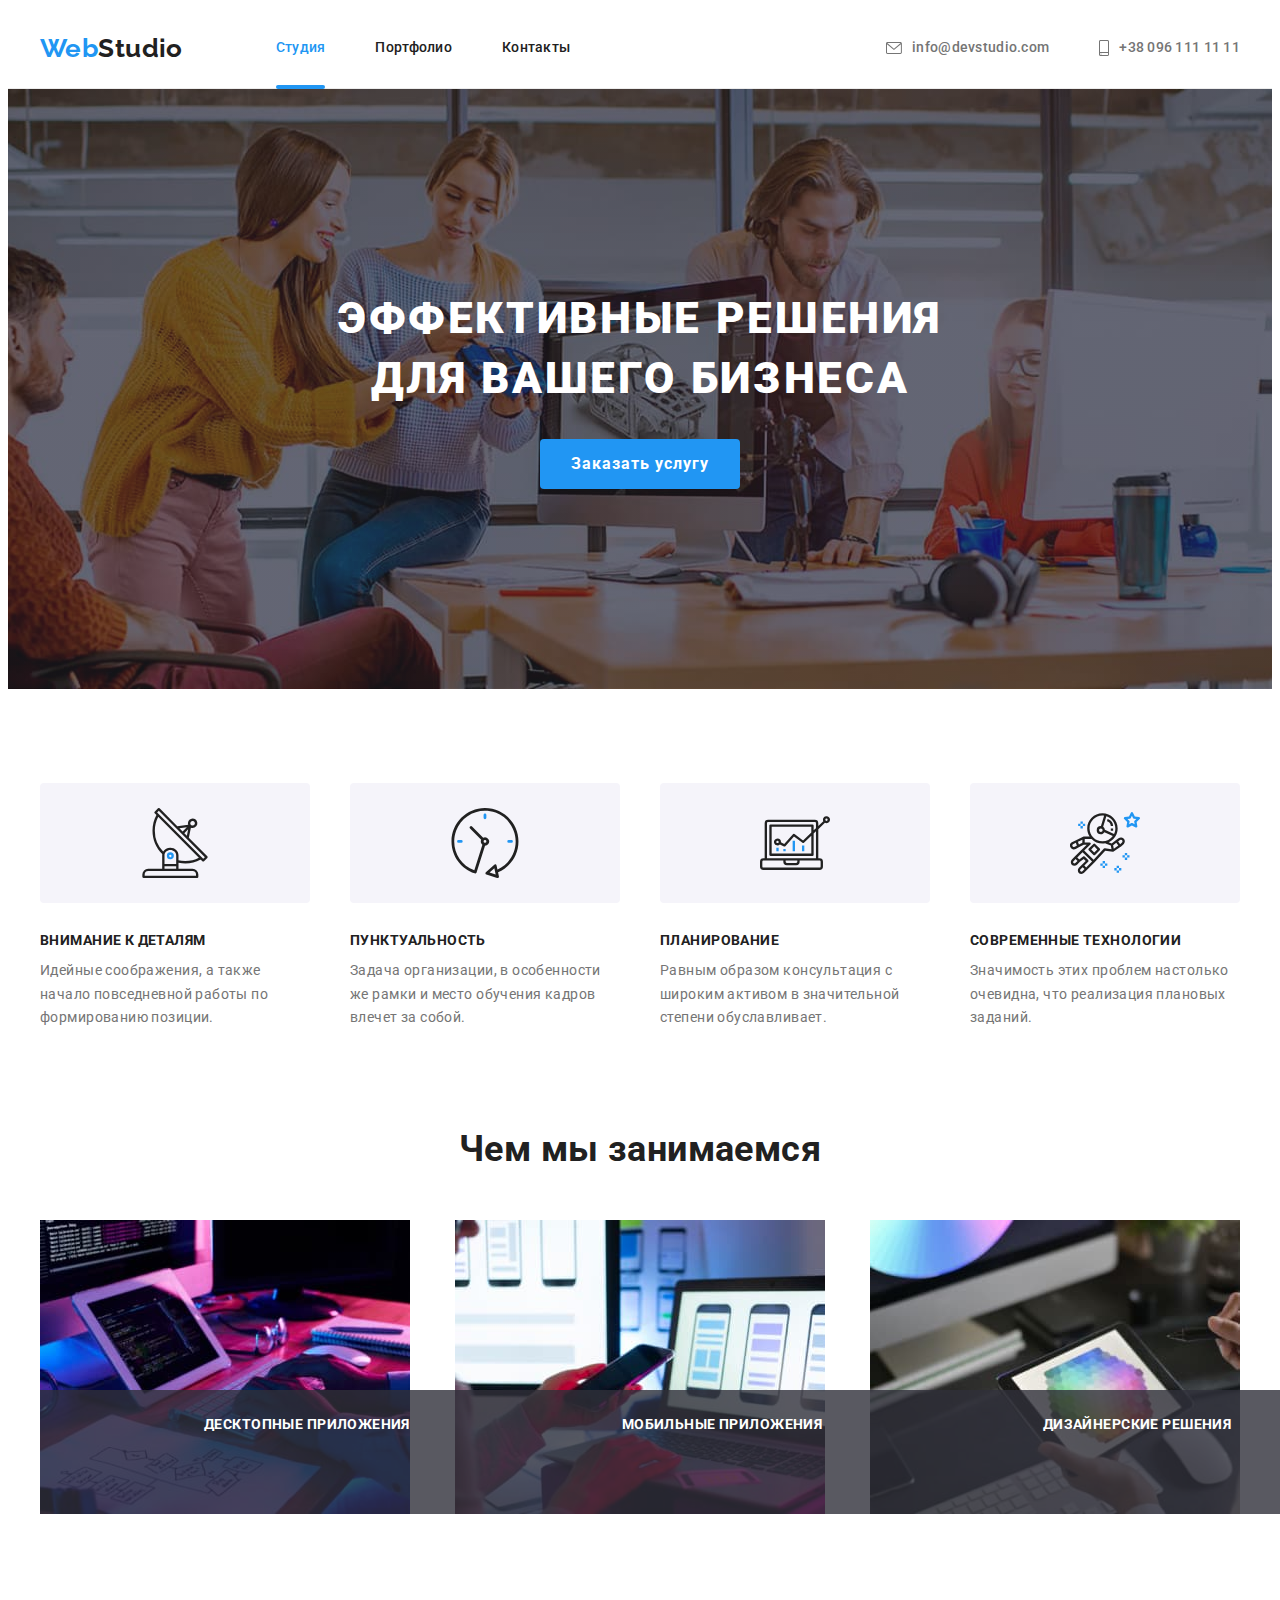
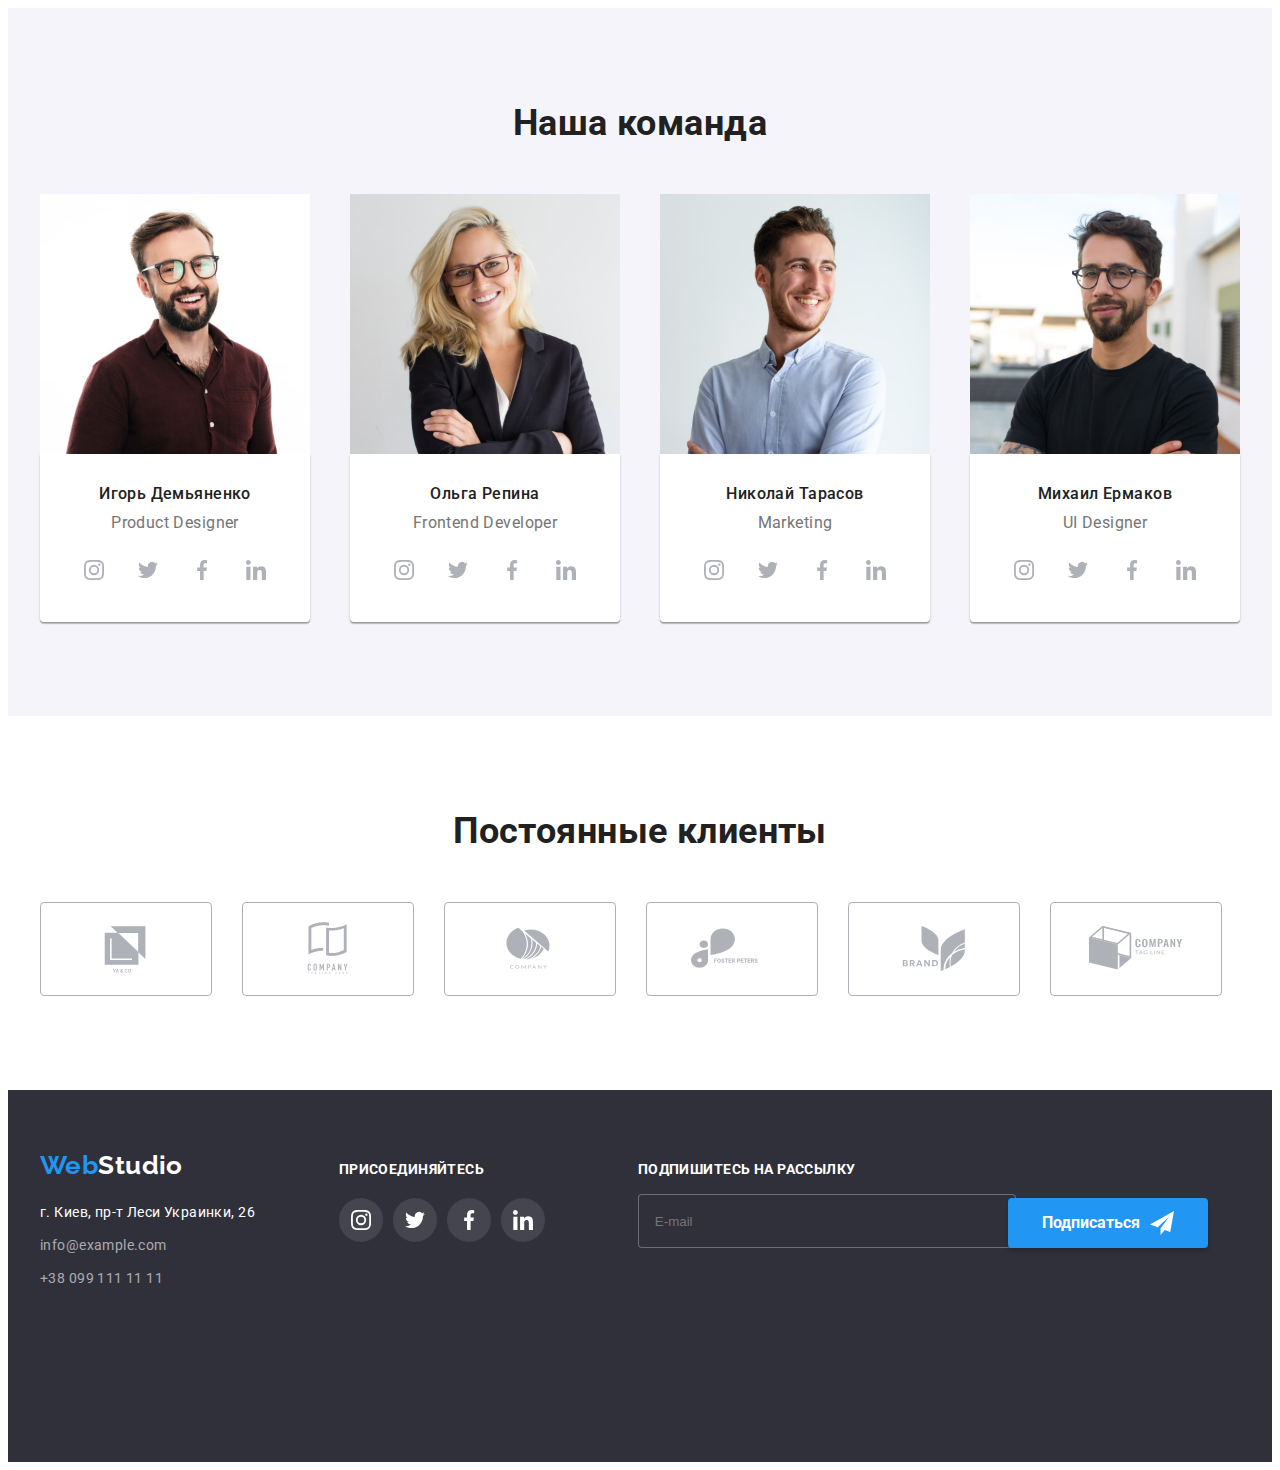
==== commit 4d4b8aaf: "add" ====
--- a/index.html
+++ b/index.html
@@ -17,6 +17,7 @@
   <link
     href="https://fonts.googleapis.com/css2?family=Montserrat:wght@400;700&family=Raleway:wght@700&family=Roboto:wght@400;500;700;900&display=swap"
     rel="stylesheet" />
+    <link rel="stylesheet" href="./css/styles.css" />
 
   <link rel="stylesheet" href="./css/main.min.css" />
   <title>WebStudio</title>
--- a/css/styles.css
+++ b/css/styles.css
@@ -0,0 +1,1046 @@
+/* Переменные*/
+:root {
+    --primary-text-color: #757575;
+    --secondary-text-color: #2196f3;
+    --white-text-color: #ffffff;
+    --primary-bgc: #ffffff;
+    --secondary-bgc: #f5f4fa;
+}
+
+/*Body*/
+
+body {
+    font-family: 'Roboto', sans-serif;
+    font-size: 14px;
+    letter-spacing: 0.03em;
+
+    color: var(--primary-text-color);
+    background-color: var(--primary-bgc);
+}
+
+ul {
+    list-style: none;
+    margin: 0;
+    padding: 0;
+}
+
+h1,
+h2,
+h3,
+p {
+    margin: 0;
+}
+
+img {
+    display: block;
+    max-width: 100%;
+    height: auto;
+}
+
+.container {
+    width: 1200px;
+    margin-left: auto;
+    margin-right: auto;
+    padding-left: 15px;
+    padding-right: 15px;
+}
+
+.section {
+    padding-top: 94px;
+    padding-bottom: 94px;
+}
+
+/*Header*/
+
+.header {
+    height: 80px;
+    background-color: var(--primary-bgc);
+    border-bottom: 1px solid #ececec;
+}
+
+.header__container {
+    display: flex;
+    height: 80px;
+    justify-content: space-between;
+    align-items: center;
+}
+
+.header__nav {
+    display: flex;
+    align-items: center;
+    max-height: 80px;
+}
+
+.header__logo {
+    display: inline-block;
+    font-family: 'Raleway', sans-serif;
+    font-weight: 700;
+    font-size: 26px;
+    line-height: 1.19;
+    text-decoration: none;
+    margin-right: 93px;
+
+    color: var(--secondary-text-color);
+}
+
+.header__weblogo {
+    color: #212121;
+}
+
+.header__link {
+    display: block;
+    padding-top: 32px;
+    padding-bottom: 32px;
+    font-family: 'Roboto', sans-serif;
+    font-weight: 500;
+    font-size: 14px;
+    line-height: 1.14;
+    letter-spacing: 0.02em;
+    text-decoration: none;
+
+    color: #212121;
+    transition: color 250ms cubic-bezier(0.4, 0, 0.2, 1);
+}
+
+.header__item {
+    margin-right: 50px;
+}
+
+.header__link--primary {
+
+    color: var(--primary-text-color);
+    display: flex;
+    justify-content: center;
+    align-items: center;
+    transition: color 250ms cubic-bezier(0.4, 0, 0.2, 1);
+}
+
+.header__link--primary:first-child {
+    margin-left: 0;
+}
+
+.header__item:last-child {
+    margin-right: 0;
+}
+
+.header__list {
+    display: flex;
+    margin-left: auto;
+    max-height: 80px;
+}
+
+.header__contact-item {
+    display: flex;
+    justify-content: center;
+    margin-right: 50px;
+    align-items: center;
+}
+
+.header__contact-item:last-child {
+    margin-right: 0;
+}
+
+.header__link--current {
+    color: var(--secondary-text-color);
+}
+
+.header__link--current {
+    position: relative;
+}
+
+.header__link--current::after {
+    position: absolute;
+    bottom: -1px;
+    left: 0;
+    content: '';
+    display: block;
+    width: 100%;
+    height: 4px;
+    border-radius: 2px;
+    background-color: var(--secondary-text-color);
+}
+
+
+
+.header__link:hover,
+.header__link:focus {
+    color: var(--secondary-text-color);
+}
+
+.contact__link:hover,
+.contact__link:focus,
+.adress__link:hover,
+.adress__link:focus {
+    color: var(--secondary-text-color);
+}
+
+.header__icon {
+    margin-right: 10px;
+    fill: currentColor;
+    transition: color 250ms cubic-bezier(0.4, 0, 0.2, 1);
+}
+
+.header__link:hover .header__icon,
+.header__link:focus .header__icon {
+
+    color: #2196f3;
+}
+
+.header__list,
+.advantages-list,
+.works-list,
+.team-list {
+    list-style: none;
+    text-decoration: none;
+}
+
+.advantages-list,
+.works-list,
+.team-list {
+    list-style: none;
+    text-decoration: none;
+}
+
+.backdrop {
+    position: fixed;
+    top: 0;
+    left: 0;
+    width: 100%;
+    height: 100%;
+    background: rgba(0, 0, 0, 0.2);
+    transition: opacity 400ms ease-in-out, visibility 400ms ease-in-out;
+}
+
+.backdrop.is-hidden {
+    opacity: 0;
+    pointer-events: none;
+    visibility: hidden;
+}
+
+.modal-wrapper {
+    position: absolute;
+    top: 50%;
+    left: 50%;
+    transform: translate(-50%, -50%);
+    width: 528px;
+    height: 581px;
+    background: #ffffff;
+    box-shadow: 0px 1px 3px rgba(0, 0, 0, 0.12), 0px 1px 1px rgba(0, 0, 0, 0.14),
+        0px 2px 1px rgba(0, 0, 0, 0.2);
+    border-radius: 4px;
+    opacity: 1;
+    transition: transform 750ms cubic-bezier(0.075, 0.82, 0.165, 1);
+}
+
+.backdrop.is-hidden .modal-wrapper {
+    transform: scale(40%);
+}
+
+.modal-text {
+    display: block;
+    font-weight: 700;
+    font-size: 20px;
+    line-height: 1.15;
+    text-align: center;
+    margin-top: 40px;
+    margin-bottom: 12px;
+    color: #212121;
+}
+
+.modal-btn-icon {
+    transition: fill 250ms cubic-bezier(0.4, 0, 0.2, 1);
+}
+
+.modal-btn:hover .modal-btn-icon,
+.modal-btn:focus .modal-btn-icon {
+    fill: #2196f3;
+}
+
+.form-field {
+    position: relative;
+    display: block;
+    margin-left: 40px;
+    margin-right: 40px;
+    margin-bottom: 10px;
+}
+
+.form-field.textarea {
+    margin-bottom: 20px;
+}
+
+.form-item {
+    display: block;
+    margin-left: auto;
+    margin-right: auto;
+    margin-bottom: 10px;
+    padding-left: 42px;
+    padding-top: 12px;
+    padding-bottom: 12px;
+    width: 448px;
+    height: 40px;
+    border: 1px solid rgba(33, 33, 33, 0.2);
+    border-radius: 4px;
+    transition: border 250ms cubic-bezier(0.4, 0, 0.2, 1);
+}
+
+.form-item:hover,
+.form-text:hover,
+.form-item:focus,
+.form-text:focus {
+    border: 1px solid #2196f3;
+}
+
+.form-item:hover~.form-icon,
+.form-item:focus~.form-icon {
+    fill: #2196f3;
+}
+
+.form-text {
+    display: block;
+    width: 448px;
+    height: 120px;
+    margin-left: auto;
+    margin-right: auto;
+    padding: 12px 16px;
+
+    border: 1px solid rgba(33, 33, 33, 0.2);
+    border-radius: 4px;
+    resize: none;
+}
+
+.text {
+    display: block;
+    font-size: 12px;
+    line-height: 1.17;
+    letter-spacing: 0.01em;
+    margin-bottom: 4px;
+
+    color: #757575;
+}
+
+.text.policy-desc {
+    display: block;
+    font-size: 14px;
+    line-height: 1.71;
+    letter-spacing: 0.03em;
+    text-align: center;
+}
+
+.form-icon {
+    position: absolute;
+    top: 26px;
+    left: 12px;
+    width: 18px;
+    height: 18px;
+    transition: fill 250ms cubic-bezier(0.4, 0, 0.2, 1);
+
+}
+
+.form-text::placeholder {
+    font-size: 12px;
+    line-height: 1.17;
+    letter-spacing: 0.01em;
+
+    color: rgba(117, 117, 117, 0.5);
+}
+
+.policy-checkbox {
+    display: flex;
+    align-items: center;
+    margin-left: 54px;
+}
+
+.custom-checkbox {
+    width: 16px;
+    height: 15px;
+    display: flex;
+    align-items: center;
+    justify-content: center;
+    margin-right: 7px;
+    border-radius: 2px;
+    outline: 2px solid #212121;
+    outline-offset: -2px;
+    transition: background-color 250ms cubic-bezier(0.4, 0, 0.2, 1);
+}
+
+.icon-checkbox-accept {
+    opacity: 0;
+    transition: opacity 250ms cubic-bezier(0.4, 0, 0.2, 1);
+}
+
+.checkbox:checked+.custom-checkbox .icon-checkbox-accept {
+    opacity: 1;
+}
+
+.checkbox:checked+.custom-checkbox {
+    background-color: #2196f3;
+    outline: 2px solid #2196f3;
+}
+
+.modal-link {
+    color: #2196f3;
+}
+
+.form-btn {
+    display: block;
+    width: 200px;
+    height: 50px;
+    margin-top: 30px;
+    margin-left: auto;
+    margin-right: auto;
+    margin-bottom: 40px;
+
+    font-family: 'Roboto', sans-serif;
+    font-weight: 700;
+    font-size: 16px;
+    line-height: 1.88;
+    letter-spacing: 0.06em;
+
+    color: #ffffff;
+    background: #2196f3;
+
+    border-radius: 4px;
+    border-color: transparent;
+    transition: box-shadow 250ms cubic-bezier(0.4, 0, 0.2, 1);
+}
+
+.form-btn:focus,
+.form-btn:hover {
+    box-shadow: 0px 4px 4px rgba(0, 0, 0, 0.15);
+}
+
+.modal-btn {
+    position: absolute;
+    top: 8px;
+    right: 8px;
+    cursor: pointer;
+    display: flex;
+    align-items: center;
+    justify-content: center;
+    padding: 0;
+    width: 30px;
+    height: 30px;
+    border: 1px solid rgba(0, 0, 0, 0.1);
+    border-radius: 50%;
+    background-color: #ffffff;
+}
+
+/*Hero*/
+.hero {
+    padding-top: 200px;
+    padding-bottom: 200px;
+    background: #2f303a;
+    background-image: linear-gradient(rgba(47, 48, 58, 0.4), rgba(47, 48, 58, 0.4)),
+        url('../images/hero_img.jpg');
+    background-position: center;
+    background-size: cover;
+    max-width: 1600px;
+    margin-left: auto;
+    margin-right: auto;
+}
+
+.hero-title {
+    width: 696px;
+    margin-left: auto;
+    margin-right: auto;
+    font-family: 'Roboto', sans-serif;
+    font-weight: 900;
+    font-size: 44px;
+    line-height: 1.36;
+    text-align: center;
+    letter-spacing: 0.06em;
+    text-transform: uppercase;
+
+    color: var(--white-text-color);
+}
+
+.hero .btn {
+    min-width: 200px;
+    min-height: 50px;
+    margin-top: 30px;
+    margin-left: auto;
+    margin-right: auto;
+    font-family: 'Roboto', sans-serif;
+    font-weight: 700;
+    font-size: 16px;
+    line-height: 1.88;
+    display: flex;
+    align-items: center;
+    justify-content: space-around;
+    text-align: center;
+    letter-spacing: 0.06em;
+    border-radius: 4px;
+    color: var(--white-text-color);
+    background: var(--secondary-text-color);
+    border-color: transparent;
+}
+
+/*Section advantages*/
+
+.advantages {
+    background-color: var(--primary-bgc);
+}
+
+.advantages-list::first-letter {
+    list-style: none;
+}
+
+.advantages-list {
+    display: flex;
+    flex-direction: row;
+    align-items: flex-start;
+    justify-content: space-between;
+}
+
+.advantages-item .advantages-text {
+    margin-right: 30px;
+    width: 270px;
+    height: 75px;
+    font-family: 'Roboto';
+    font-style: normal;
+    font-weight: 400;
+    font-size: 14px;
+    line-height: 1.71;
+    letter-spacing: 0.03em;
+}
+
+.advantages-item .advantages-text:last-child {
+    margin-right: 0;
+}
+
+h3 {
+    margin-top: 0;
+    margin-bottom: 10px;
+}
+
+.advantages .title-advantage {
+    font-family: 'Roboto', sans-serif;
+    font-size: 14px;
+    font-weight: 700;
+    line-height: 1.14;
+    text-transform: uppercase;
+
+    color: #212121;
+}
+
+.advantages-icon {
+    width: 270px;
+    height: 120px;
+    background-color: var(--secondary-bgc);
+    border-radius: 4px;
+    margin-bottom: 30px;
+    display: flex;
+    justify-content: center;
+    align-items: center;
+}
+
+.works.section {
+    padding-top: 0;
+    padding-bottom: 94px;
+}
+
+.works-list {
+    display: flex;
+    justify-content: space-between;
+}
+
+.works-title,
+.team-title {
+    margin-bottom: 50px;
+    font-family: 'Roboto', sans-serif;
+    font-weight: 700;
+    font-size: 36px;
+    line-height: 1.17;
+    text-align: center;
+
+    color: #212121;
+}
+
+.work-img {
+    position: relative;
+}
+
+.work-name {
+    position: absolute;
+    left: 0;
+    bottom: 0;
+    content: '';
+    display: block;
+    width: 100%;
+    height: 70px;
+    font-family: 'Roboto', sans-serif;
+    font-weight: 700;
+    font-size: 14px;
+    line-height: 1.14;
+    text-align: center;
+    text-transform: uppercase;
+    padding: 27px 82px;
+    background: rgba(47, 48, 58, 0.8);
+
+    color: #ffffff;
+}
+
+/*Section Team*/
+
+.name-title {
+    margin-bottom: 10px;
+    padding-top: 30px;
+    font-family: 'Roboto', sans-serif;
+    font-weight: 500;
+    font-size: 16px;
+    line-height: 1.19;
+
+    color: #212121;
+}
+
+.team-text {
+    text-align: center;
+    padding-bottom: 30px;
+    background-color: var(--primary-bgc);
+    box-shadow: 0px 1px 3px rgba(0, 0, 0, 0.12), 0px 1px 1px rgba(0, 0, 0, 0.14),
+        0px 2px 1px rgba(0, 0, 0, 0.2);
+    border-radius: 0px 0px 4px 4px;
+}
+
+.team {
+    background-color: var(--secondary-bgc);
+}
+
+.team-list {
+    display: flex;
+    justify-content: space-between;
+}
+
+.social-list {
+    display: flex;
+}
+
+.social-item {
+    margin-right: 10px;
+}
+
+.social-item:last-child {
+    margin-right: 0px;
+}
+
+.social-item:first-child {
+    margin-left: 32px;
+}
+
+.social-icon {
+    fill: #afb1b8;
+    transition: fill 250ms cubic-bezier(0.4, 0, 0.2, 1);
+}
+
+
+.social-link {
+    display: flex;
+    justify-content: center;
+    align-items: center;
+    width: 44px;
+    height: 44px;
+    border-radius: 50%;
+    transition: background-color 250ms cubic-bezier(0.4, 0, 0.2, 1);
+}
+
+.social-link:hover .social-icon,
+.social-link:focus .social-icon {
+    fill: var(--white-text-color);
+}
+
+.social-link:hover,
+.social-link:focus {
+    background-color: #2196f3;
+}
+
+.social-link:last-child {
+    margin-right: 0;
+}
+
+.post-team {
+    font-family: 'Roboto', sans-serif;
+    font-size: 16px;
+    line-height: 1.19;
+    margin-bottom: 16px;
+
+    color: var(--primary-text-color);
+}
+
+/* Clients */
+.clients__title {
+    margin-bottom: 50px;
+    font-family: 'Roboto', sans-serif;
+    font-weight: 700;
+    font-size: 36px;
+    line-height: 1.17;
+    text-align: center;
+
+    color: #212121;
+}
+
+.clients__list {
+    display: flex;
+}
+
+.clients__item {
+    margin-right: 30px;
+}
+
+.clients__item:last-child {
+    margin-right: 0;
+}
+
+.clients__link {
+    display: flex;
+    border: 1px solid #afb1b8;
+    border-radius: 4px;
+    width: 170px;
+    height: 92px;
+    justify-content: center;
+    align-items: center;
+    transition: border-color 250ms cubic-bezier(0.4, 0, 0.2, 1);
+}
+
+.clients__icon {
+    fill: #afb1b8;
+    transition: fill 250ms cubic-bezier(0.4, 0, 0.2, 1);
+}
+
+.clients__link.link:hover .clients__icon,
+.clients__link.link:focus .clients__icon,
+.clients__link:hover,
+.clients__link:focus {
+    border-color: #2196f3;
+    fill: #2196f3;
+}
+
+/*Footer*/
+
+.footer {
+    padding-bottom: 60px;
+    padding-top: 60px;
+    background-color: #2f303a;
+    height: 252px;
+}
+
+.adress {
+    display: block;
+    max-height: 83px;
+    line-height: 1.71;
+    font-style: normal;
+    color: var(--white-text-color);
+}
+
+.footer__logo {
+    display: inline-block;
+    font-family: 'Raleway', sans-serif;
+    font-weight: 700;
+    font-size: 26px;
+    line-height: 1.19;
+    text-decoration: none;
+    margin-right: 156px;
+    margin-bottom: 20px;
+    color: var(--secondary-text-color);
+}
+
+.footer__weblogo {
+    color: var(--white-text-color);
+}
+
+.adress__link {
+    text-decoration: none;
+    color: rgba(255, 255, 255, 0.6);
+    transition: color 250ms cubic-bezier(0.4, 0, 0.2, 1);
+}
+
+.adress__item {
+    margin-top: 9px;
+}
+
+.adress__item:first-child {
+    margin-top: 0;
+}
+
+.footer__contact {
+    display: flex;
+    align-items: baseline;
+}
+
+.invite__list {
+    display: flex;
+    justify-content: center;
+    align-items: center;
+}
+
+.invite__title {
+    font-size: 14px;
+    font-weight: 700;
+    line-height: 1.14;
+    text-transform: uppercase;
+
+    color: var(--white-text-color);
+    margin-bottom: 20px;
+}
+
+.invite__network {
+    margin-right: 10px;
+}
+
+.invite__network:last-child {
+    margin-right: 0;
+}
+
+.invite__link {
+    display: flex;
+    align-items: center;
+    justify-content: center;
+    width: 44px;
+    height: 44px;
+    border-radius: 50%;
+    background-color: rgba(255, 255, 255, 0.1);
+    transition: background-color 250ms cubic-bezier(0.4, 0, 0.2, 1);
+}
+
+.invite__icon {
+    fill: #ffffff;
+    transition: fill 250ms cubic-bezier(0.4, 0, 0.2, 1);
+}
+
+.invite__link:hover,
+.invite__link:focus {
+    background-color: #2196f3;
+}
+
+.invite {
+    margin-right: 93px;
+}
+
+.email-form__title {
+    margin-bottom: 20px;
+    position: relative;
+    font-size: 14px;
+    font-weight: 700;
+    line-height: 1.14;
+    text-transform: uppercase;
+
+    color: var(--white-text-color);
+
+}
+
+.email-form {
+    width: 570px;
+    height: 86px;
+    display: flex;
+    position: relative;
+}
+
+.email-form__input {
+    position: absolute;
+    left: 0;
+    bottom: 0;
+    border: 1px solid rgba(255, 255, 255, 0.3);
+    width: 358px;
+    height: 50px;
+    border-radius: 4px;
+    background-color: #2f303a;
+    padding-left: 16px;
+    color: #ffffff;
+}
+
+
+.email-form__icon {
+    margin-left: 10px;
+}
+
+.email-form__btn {
+    font-family: 'Roboto', sans-serif;
+    font-weight: 700;
+    font-size: 16px;
+    line-height: 1.88;
+    display: flex;
+    align-items: center;
+    text-align: center;
+    justify-content: center;
+    width: 200px;
+    height: 50px;
+    position: absolute;
+    bottom: 0;
+    right: 0;
+
+    color: #ffffff;
+    background-color: #2196f3;
+    box-shadow: 0px 4px 4px rgba(0, 0, 0, 0.15);
+    border-radius: 4px;
+    border-color: transparent;
+}
+
+/*Page Portfolio*/
+
+.exsamples-list {
+    display: flex;
+    justify-content: center;
+    align-items: center;
+    margin-bottom: 50px;
+}
+
+.button.current {
+    font-family: 'Roboto';
+    font-style: normal;
+    font-weight: 500;
+    font-size: 16px;
+    line-height: 1.62;
+    text-align: center;
+    letter-spacing: 0.03em;
+
+    color: var(--white-text-color);
+    background-color: #2196f3;
+    box-shadow: 0px 3px 1px rgba(0, 0, 0, 0.1), 0px 1px 2px rgba(0, 0, 0, 0.08),
+        0px 2px 2px rgba(0, 0, 0, 0.12);
+}
+
+.button {
+    font-family: 'Roboto', sans-serif;
+    font-style: normal;
+    font-weight: 500;
+    font-size: 16px;
+    line-height: 1.62;
+    text-align: center;
+    letter-spacing: 0.03em;
+    border-radius: 4px;
+    border-color: transparent;
+
+    color: #212121;
+    background-color: var(--secondary-bgc);
+    padding-top: 6px;
+    padding-right: 22px;
+    padding-bottom: 6px;
+    padding-left: 22px;
+
+    transition: color 250ms cubic-bezier(0.4, 0, 0.2, 1),
+        background-color 250ms cubic-bezier(0.4, 0, 0.2, 1),
+        box-shadow 250ms cubic-bezier(0.4, 0, 0.2, 1);
+}
+
+.button:hover,
+.button:focus {
+    color: var(--white-text-color);
+    background-color: #2196f3;
+    box-shadow: 0px 3px 1px rgba(0, 0, 0, 0.1), 0px 1px 2px rgba(0, 0, 0, 0.08),
+        0px 2px 2px rgba(0, 0, 0, 0.12);
+}
+
+.exsamples-btn {
+    margin-right: 8px;
+}
+
+.exsamples-btn:last-child {
+    margin-right: 0;
+}
+
+.exsamples-model {
+    display: flex;
+    flex-wrap: wrap;
+}
+
+.exsamples-model-item {
+    margin-right: 30px;
+    margin-bottom: 30px;
+    border-bottom: 1px solid #eeeeee;
+}
+
+.exsamples-model-item:nth-child(3n) {
+    margin-right: 0;
+}
+
+.exsamples-model-item:nth-child(n + 7) {
+    margin-bottom: 0px;
+}
+
+.exsamples-model-text {
+    border: 1px solid #eeeeee;
+}
+
+.exsamples-model-link {
+    display: block;
+    text-decoration: none;
+    transition: box-shadow 250ms cubic-bezier(0.4, 0, 0.2, 1);
+}
+
+.exsamples-model-title {
+    margin-top: 20px;
+    margin-right: 24px;
+    margin-left: 24px;
+
+    font-family: 'Roboto', sans-serif;
+    font-weight: 700;
+    font-size: 18px;
+    line-height: 2;
+    letter-spacing: 0.06em;
+
+    color: #212121;
+}
+
+.exsamles-model-type {
+    margin-top: 4px;
+    margin-bottom: 20px;
+    margin-right: 24px;
+    margin-left: 24px;
+    font-size: 16px;
+    line-height: 1.88;
+
+    color: var(--primary-text-color);
+}
+
+.exsamples-model-link:hover {
+    box-shadow: 0px 1px 1px rgba(0, 0, 0, 0.12), 0px 4px 4px rgba(0, 0, 0, 0.06),
+        1px 4px 6px rgba(0, 0, 0, 0.16);
+}
+
+.product-thumb {
+    position: relative;
+    overflow: hidden;
+}
+
+.product-thumb::before {
+    content: '';
+    display: inline-block;
+    position: absolute;
+    top: 0;
+    left: 0;
+
+    width: 100%;
+    height: 100%;
+}
+
+.product-text {
+    position: absolute;
+    top: 0;
+    left: 0;
+    padding: 63px 24px;
+    font-family: 'Roboto', sans-serif;
+    font-weight: 400;
+    font-size: 18px;
+    line-height: 1.56;
+    color: #ffffff;
+    opacity: 0;
+    background-color: rgba(33, 150, 243, 0.9);
+    transform: translateY(100%);
+    transition: opacity 250ms cubic-bezier(0.4, 0, 0.2, 1),
+        transform 250ms cubic-bezier(0.4, 0, 0.2, 1);
+}
+
+.exsamples-model-link:hover .product-text {
+    opacity: 1;
+    transform: translateY(0);
+}
+
+.write-mail {
+    font-family: 'Roboto', sans-serif;
+    font-weight: 700;
+    font-size: 14px;
+    line-height: 1.14;
+    text-transform: uppercase;
+
+    color: #ffffff;
+    margin-bottom: 20px;
+}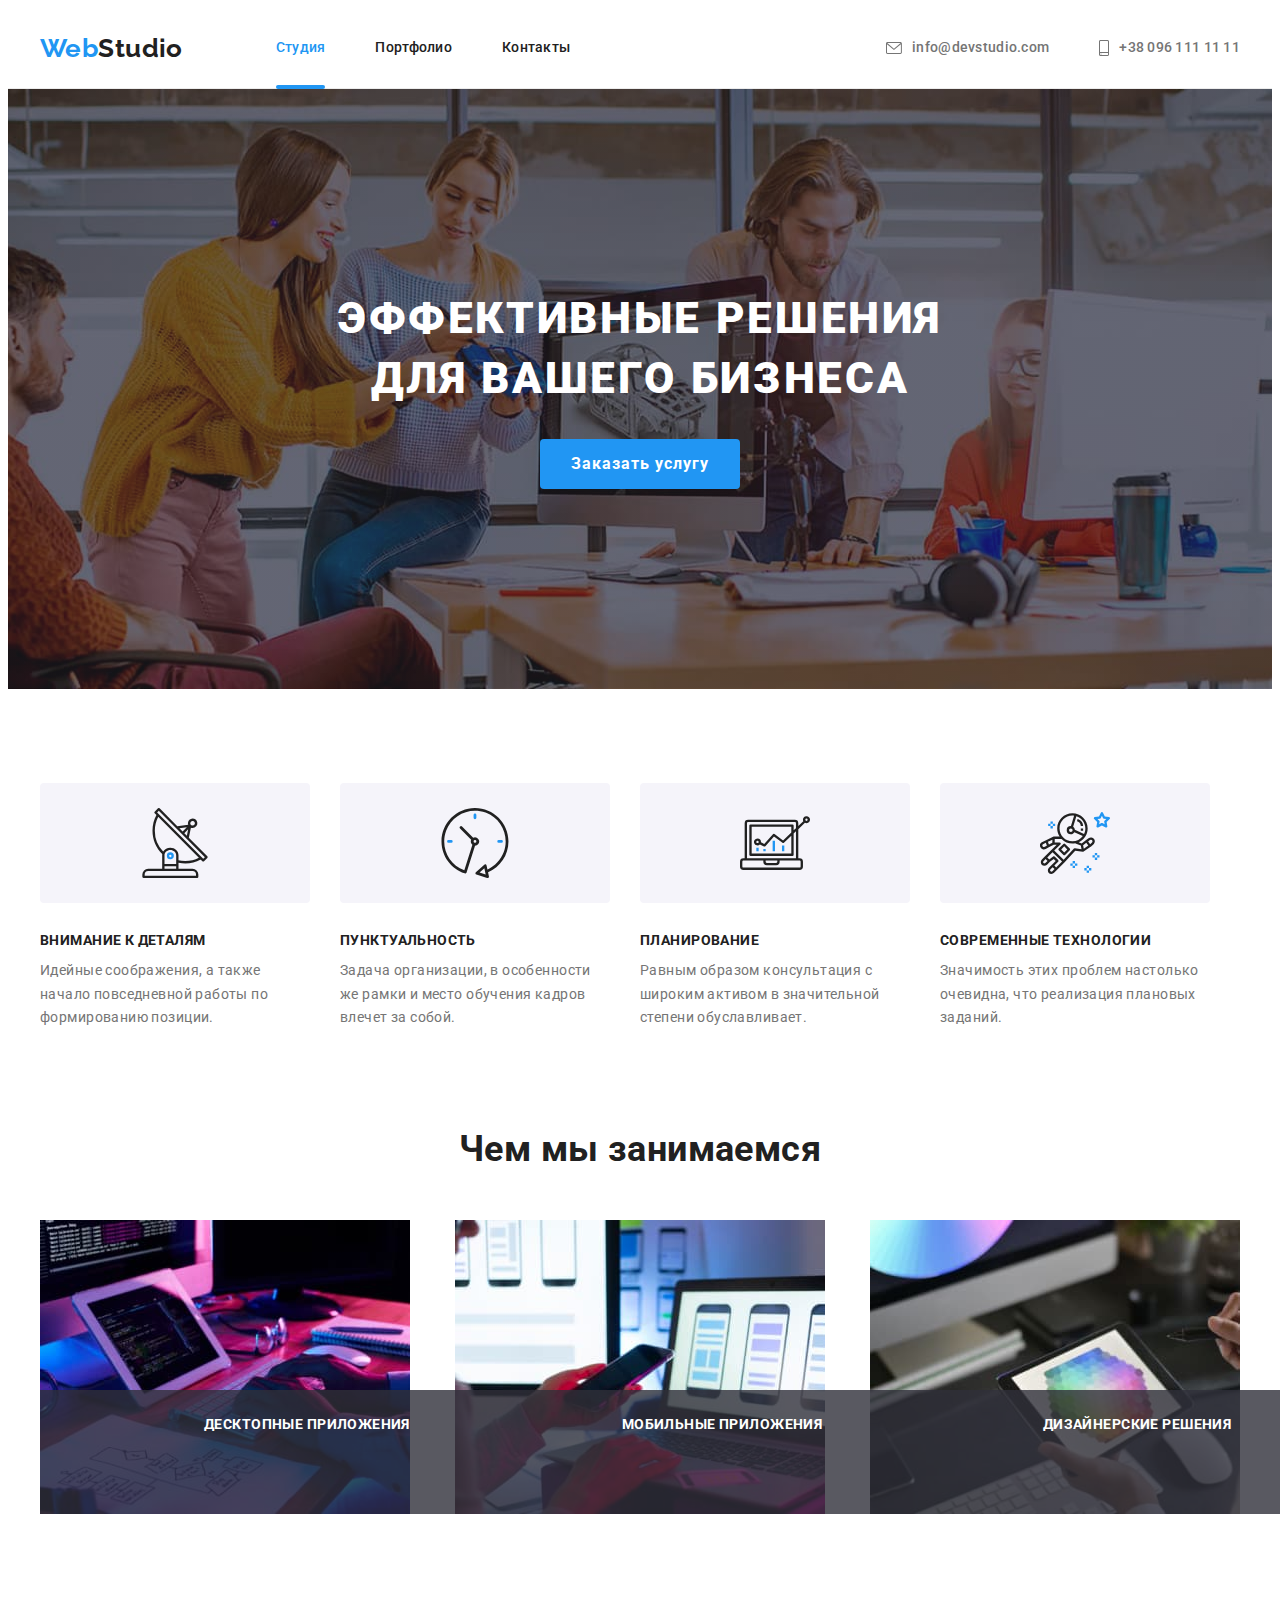
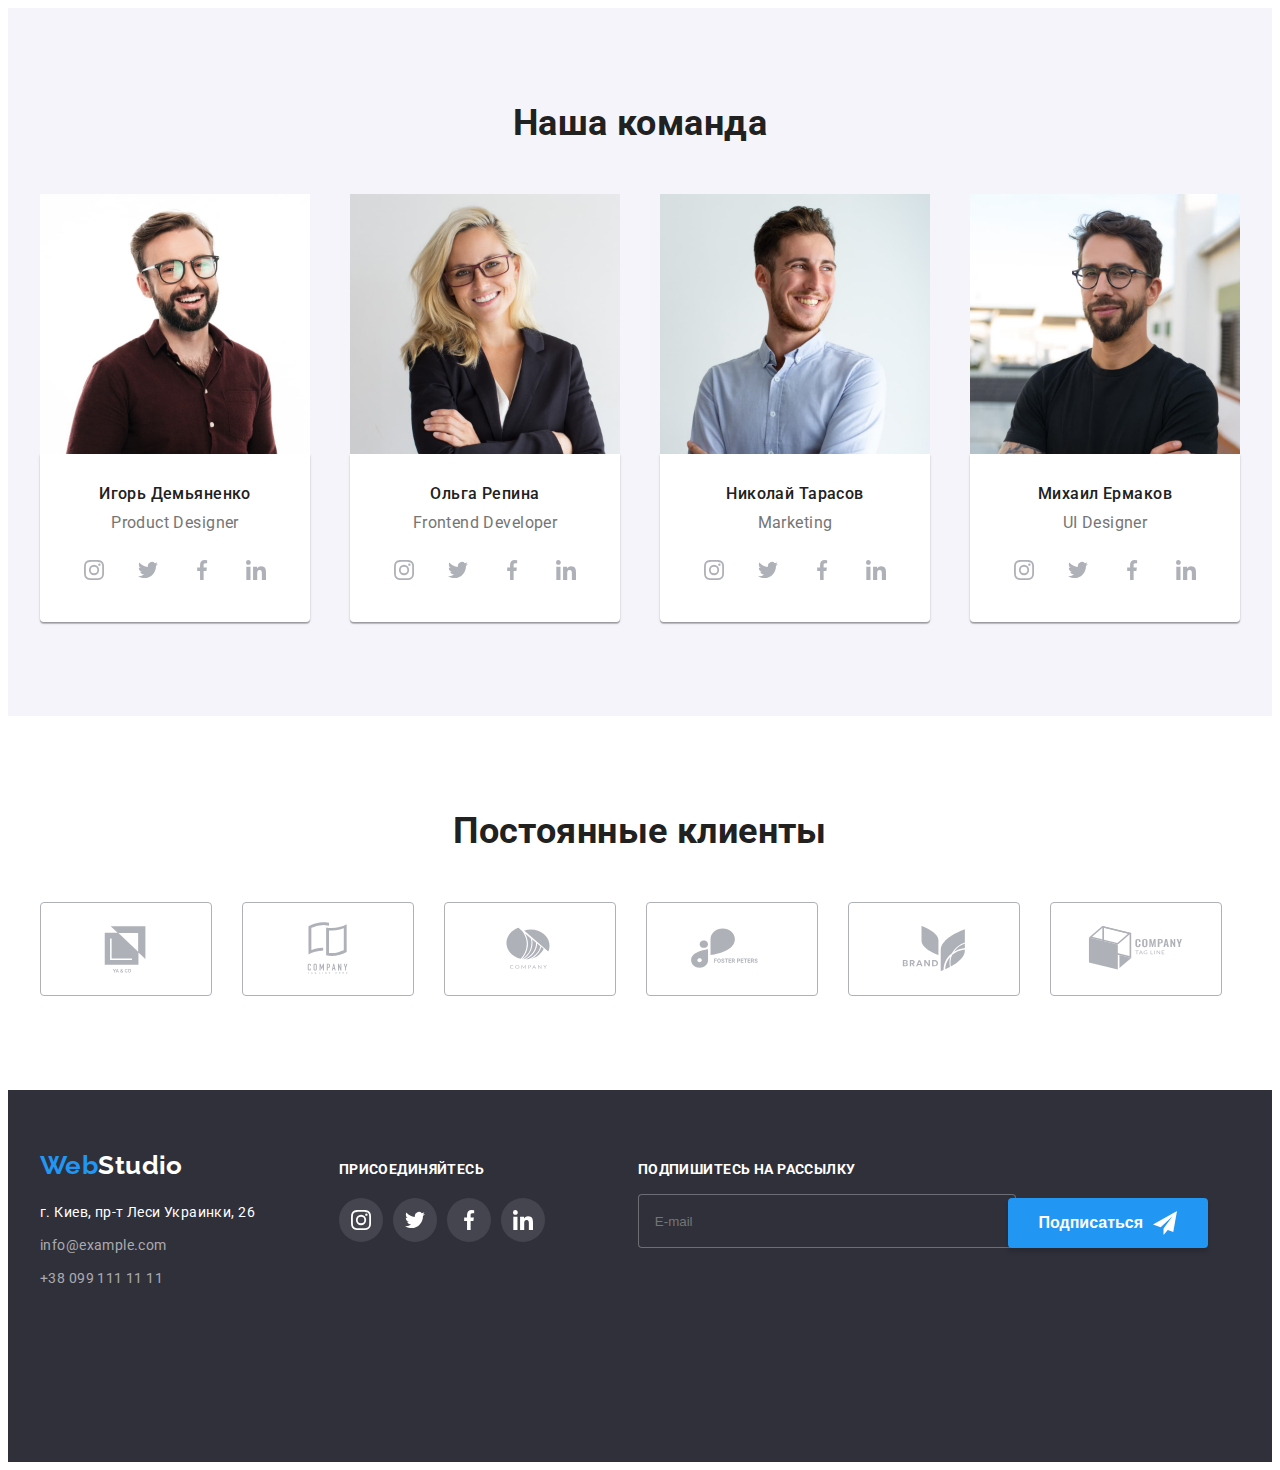
==== commit cdcd8479: "add all section to scss" ====
--- a/index.html
+++ b/index.html
@@ -17,7 +17,6 @@
   <link
     href="https://fonts.googleapis.com/css2?family=Montserrat:wght@400;700&family=Raleway:wght@700&family=Roboto:wght@400;500;700;900&display=swap"
     rel="stylesheet" />
-    <link rel="stylesheet" href="./css/styles.css" />
 
   <link rel="stylesheet" href="./css/main.min.css" />
   <title>WebStudio</title>
--- a/css/main.min.css
+++ b/css/main.min.css
@@ -0,0 +1,2 @@
+ul{list-style:none;margin:0;padding:0;text-decoration:none}h1,h2,h3,p{margin:0}img{display:block;max-width:100%;height:auto}body{font-family:"Roboto",sans-serif;font-size:14px;letter-spacing:0.03em;color:#757575;background-color:#fff}.section{padding-top:94px;padding-bottom:94px}h3{margin-bottom:10px}.container{width:1200px;margin-left:auto;margin-right:auto;padding-left:15px;padding-right:15px}.header{height:80px;background-color:#fff;border-bottom:1px solid #ececec}.header__container{display:-webkit-box;display:-ms-flexbox;display:flex;height:80px;-webkit-box-pack:justify;-ms-flex-pack:justify;justify-content:space-between;-webkit-box-align:center;-ms-flex-align:center;align-items:center}.header__nav{display:-webkit-box;display:-ms-flexbox;display:flex;-webkit-box-align:center;-ms-flex-align:center;align-items:center;max-height:80px}.header__logo{display:inline-block;font-family:"Raleway",sans-serif;font-weight:700;font-size:26px;line-height:1.19;text-decoration:none;margin-right:93px;color:#2196f3}.header__weblogo{color:#212121}.header__link{display:block;padding-top:32px;padding-bottom:32px;font-family:"Roboto",sans-serif;font-weight:500;font-size:14px;line-height:1.14;letter-spacing:0.02em;text-decoration:none;color:#212121;-webkit-transition:color 250ms cubic-bezier(0.4, 0, 0.2, 1);transition:color 250ms cubic-bezier(0.4, 0, 0.2, 1)}.header__link:hover,.header__link:focus{color:#2196f3}.header__item{margin-right:50px}.header__item:last-child{margin-right:0}.header__link--primary{color:#757575;display:-webkit-box;display:-ms-flexbox;display:flex;-webkit-box-pack:center;-ms-flex-pack:center;justify-content:center;-webkit-box-align:center;-ms-flex-align:center;align-items:center;-webkit-transition:color 250ms cubic-bezier(0.4, 0, 0.2, 1);transition:color 250ms cubic-bezier(0.4, 0, 0.2, 1)}.header__link--primary:first-child{margin-left:0}.header__list{display:-webkit-box;display:-ms-flexbox;display:flex;margin-left:auto;max-height:80px}.header__contact-item{display:-webkit-box;display:-ms-flexbox;display:flex;-webkit-box-pack:center;-ms-flex-pack:center;justify-content:center;margin-right:50px;-webkit-box-align:center;-ms-flex-align:center;align-items:center}.header__contact-item:last-child{margin-right:0}.header__link--current{color:#2196f3;position:relative}.header__link--current::after{position:absolute;bottom:-1px;left:0;content:'';display:block;width:100%;height:4px;border-radius:2px;background-color:#2196f3}.header__icon{margin-right:10px;fill:currentColor;-webkit-transition:color 250ms cubic-bezier(0.4, 0, 0.2, 1);transition:color 250ms cubic-bezier(0.4, 0, 0.2, 1)}.header__link:hover .header__icon,.header__link:focus .header__icon{color:#2196f3}backdrop{position:fixed;top:0;left:0;width:100%;height:100%;background:rgba(0,0,0,0.2);-webkit-transition:opacity 400ms ease-in-out, visibility 400ms ease-in-out;transition:opacity 400ms ease-in-out, visibility 400ms ease-in-out}.backdrop.is-hidden{opacity:0;pointer-events:none;visibility:hidden}.modal-wrapper{position:absolute;top:50%;left:50%;-webkit-transform:translate(-50%, -50%);transform:translate(-50%, -50%);width:528px;height:581px;background:#fff;-webkit-box-shadow:0px 1px 3px rgba(0,0,0,0.12),0px 1px 1px rgba(0,0,0,0.14),0px 2px 1px rgba(0,0,0,0.2);box-shadow:0px 1px 3px rgba(0,0,0,0.12),0px 1px 1px rgba(0,0,0,0.14),0px 2px 1px rgba(0,0,0,0.2);border-radius:4px;opacity:1;-webkit-transition:-webkit-transform 750ms cubic-bezier(0.075, 0.82, 0.165, 1);transition:-webkit-transform 750ms cubic-bezier(0.075, 0.82, 0.165, 1);transition:transform 750ms cubic-bezier(0.075, 0.82, 0.165, 1);transition:transform 750ms cubic-bezier(0.075, 0.82, 0.165, 1), -webkit-transform 750ms cubic-bezier(0.075, 0.82, 0.165, 1)}.backdrop.is-hidden .modal-wrapper{-webkit-transform:scale(40%);transform:scale(40%)}.modal-text{display:block;font-weight:700;font-size:20px;line-height:1.15;text-align:center;margin-top:40px;margin-bottom:12px;color:#212121}.modal-btn-icon{-webkit-transition:fill 250ms cubic-bezier(0.4, 0, 0.2, 1);transition:fill 250ms cubic-bezier(0.4, 0, 0.2, 1)}.modal-btn:hover .modal-btn-icon,.modal-btn:focus .modal-btn-icon{fill:#2196f3}.form-field{position:relative;display:block;margin-left:40px;margin-right:40px;margin-bottom:10px}.form-field.textarea{margin-bottom:20px}.form-item{display:block;margin-left:auto;margin-right:auto;margin-bottom:10px;padding-left:42px;padding-top:12px;padding-bottom:12px;width:448px;height:40px;border:1px solid rgba(33,33,33,0.2);border-radius:4px;-webkit-transition:border 250ms cubic-bezier(0.4, 0, 0.2, 1);transition:border 250ms cubic-bezier(0.4, 0, 0.2, 1)}.form-item:hover,.form-item:focus{border:1px solid #2196f3}.form-item:hover ~ .form-icon,.form-item:focus ~ .form-icon{fill:#2196f3}.form-text{display:block;width:448px;height:120px;margin-left:auto;margin-right:auto;padding:12px 16px;border:1px solid rgba(33,33,33,0.2);border-radius:4px;resize:none}.form-text:hover,.form-text:focus{border:1px solid #2196f3}.text{display:block;font-size:12px;line-height:1.17;letter-spacing:0.01em;margin-bottom:4px;color:#757575}.text.policy-desc{display:block;font-size:14px;line-height:1.71;letter-spacing:0.03em;text-align:center}.form-icon{position:absolute;top:28px;left:12px;width:18px;height:18px;-webkit-transition:fill 250ms cubic-bezier(0.4, 0, 0.2, 1);transition:fill 250ms cubic-bezier(0.4, 0, 0.2, 1)}.form-item:hover ~ .form-icon,.form-item:focus ~ .form-icon{fill:#2196f3}.form-text::-webkit-input-placeholder{font-size:12px;line-height:1.17;letter-spacing:0.01em;color:rgba(117,117,117,0.5)}.form-text:-ms-input-placeholder{font-size:12px;line-height:1.17;letter-spacing:0.01em;color:rgba(117,117,117,0.5)}.form-text::-ms-input-placeholder{font-size:12px;line-height:1.17;letter-spacing:0.01em;color:rgba(117,117,117,0.5)}.form-text::placeholder{font-size:12px;line-height:1.17;letter-spacing:0.01em;color:rgba(117,117,117,0.5)}.policy-checkbox{display:-webkit-box;display:-ms-flexbox;display:flex;-webkit-box-align:center;-ms-flex-align:center;align-items:center;margin-left:54px}.custom-checkbox{width:16px;height:15px;display:-webkit-box;display:-ms-flexbox;display:flex;-webkit-box-align:center;-ms-flex-align:center;align-items:center;-webkit-box-pack:center;-ms-flex-pack:center;justify-content:center;margin-right:7px;border-radius:2px;outline:2px solid #212121;outline-offset:-2px;-webkit-transition:background-color 250ms cubic-bezier(0.4, 0, 0.2, 1);transition:background-color 250ms cubic-bezier(0.4, 0, 0.2, 1)}.icon-checkbox-accept{opacity:0;-webkit-transition:opacity 250ms cubic-bezier(0.4, 0, 0.2, 1);transition:opacity 250ms cubic-bezier(0.4, 0, 0.2, 1)}.checkbox:checked+.custom-checkbox .icon-checkbox-accept{opacity:1}.checkbox:checked+.custom-checkbox{background-color:#2196f3;outline:2px solid #2196f3}.modal-link{color:#2196f3}.form-btn{display:block;width:200px;height:50px;margin-top:30px;margin-left:auto;margin-right:auto;margin-bottom:40px;font-family:"Roboto",sans-serif;font-weight:700;font-size:16px;line-height:1.88;letter-spacing:0.06em;color:#fff;background:#2196f3;border-radius:4px;border-color:transparent;-webkit-transition:-webkit-box-shadow 250ms cubic-bezier(0.4, 0, 0.2, 1);transition:-webkit-box-shadow 250ms cubic-bezier(0.4, 0, 0.2, 1);transition:box-shadow 250ms cubic-bezier(0.4, 0, 0.2, 1);transition:box-shadow 250ms cubic-bezier(0.4, 0, 0.2, 1), -webkit-box-shadow 250ms cubic-bezier(0.4, 0, 0.2, 1)}.form-btn:hover,.form-btn:focus{-webkit-box-shadow:0px 4px 4px rgba(0,0,0,0.15);box-shadow:0px 4px 4px rgba(0,0,0,0.15)}.modal-btn{position:absolute;top:8px;right:8px;cursor:pointer;display:-webkit-box;display:-ms-flexbox;display:flex;-webkit-box-align:center;-ms-flex-align:center;align-items:center;-webkit-box-pack:center;-ms-flex-pack:center;justify-content:center;padding:0;width:30px;height:30px;border:1px solid rgba(0,0,0,0.1);border-radius:50%;background-color:#fff}.hero{padding-top:200px;padding-bottom:200px;background:#2f303a;background-image:-webkit-gradient(linear, left top, left bottom, from(rgba(47,48,58,0.4)), to(rgba(47,48,58,0.4))),url("../images/hero_img.jpg");background-image:linear-gradient(rgba(47,48,58,0.4), rgba(47,48,58,0.4)),url("../images/hero_img.jpg");background-position:center;background-size:cover;max-width:1600px;margin-left:auto;margin-right:auto}.hero-title{width:696px;margin-left:auto;margin-right:auto;font-family:'Roboto', sans-serif;font-weight:900;font-size:44px;line-height:1.36;text-align:center;letter-spacing:0.06em;text-transform:uppercase;color:#fff}.hero .btn{min-width:200px;min-height:50px;margin-top:30px;margin-left:auto;margin-right:auto;font-family:'Roboto', sans-serif;font-weight:700;font-size:16px;line-height:1.88;display:-webkit-box;display:-ms-flexbox;display:flex;-webkit-box-align:center;-ms-flex-align:center;align-items:center;-ms-flex-pack:distribute;justify-content:space-around;text-align:center;letter-spacing:0.06em;border-radius:4px;color:#fff;background:#2196f3;border-color:transparent}.advantages{background-color:#fff}.advantages-list{display:-webkit-box;display:-ms-flexbox;display:flex;-webkit-box-orient:horizontal;-webkit-box-direction:normal;-ms-flex-direction:row;flex-direction:row;-webkit-box-align:start;-ms-flex-align:start;align-items:flex-start;-webkit-box-pack:justify;-ms-flex-pack:justify;justify-content:space-between}.advantages-item .advantages-text{margin-right:30px;width:270px;height:75px;font-weight:400;font-size:14px;line-height:1.71;letter-spacing:0.03em}.advantages-item .advantages-item .advantages-text:last-child{margin-right:0}.advantages .title-advantage{font-size:14px;font-weight:700;line-height:1.14;text-transform:uppercase;color:#212121}.advantages-icon{width:270px;height:120px;background-color:#f5f4fa;border-radius:4px;margin-bottom:30px;display:-webkit-box;display:-ms-flexbox;display:flex;-webkit-box-pack:center;-ms-flex-pack:center;justify-content:center;-webkit-box-align:center;-ms-flex-align:center;align-items:center}.works.section{padding-top:0;padding-bottom:94px}.works-list{display:-webkit-box;display:-ms-flexbox;display:flex;-webkit-box-pack:justify;-ms-flex-pack:justify;justify-content:space-between}.works-title{margin-bottom:50px;font-weight:700;font-size:36px;line-height:1.17;text-align:center;color:#212121}.work-img{position:relative}.work-name{position:absolute;left:0;bottom:0;content:'';display:block;width:100%;height:70px;font-weight:700;font-size:14px;line-height:1.14;text-align:center;text-transform:uppercase;padding:27px 82px;background:rgba(47,48,58,0.8);color:#fff}.team-title{margin-bottom:50px;font-weight:700;font-size:36px;line-height:1.17;text-align:center;color:#212121}.name-title{margin-bottom:10px;padding-top:30px;font-weight:500;font-size:16px;line-height:1.19;color:#212121}.team-text{text-align:center;padding-bottom:30px;background-color:#fff;-webkit-box-shadow:0px 1px 3px rgba(0,0,0,0.12),0px 1px 1px rgba(0,0,0,0.14),0px 2px 1px rgba(0,0,0,0.2);box-shadow:0px 1px 3px rgba(0,0,0,0.12),0px 1px 1px rgba(0,0,0,0.14),0px 2px 1px rgba(0,0,0,0.2);border-radius:0px 0px 4px 4px}.team{background-color:#f5f4fa}.team-list{display:-webkit-box;display:-ms-flexbox;display:flex;-webkit-box-pack:justify;-ms-flex-pack:justify;justify-content:space-between}.social-list{display:-webkit-box;display:-ms-flexbox;display:flex}.social-item{margin-right:10px}.social-item:last-child{margin-right:0px}.social-item:first-child{margin-left:32px}.social-icon{fill:#afb1b8;-webkit-transition:fill 250ms cubic-bezier(0.4, 0, 0.2, 1);transition:fill 250ms cubic-bezier(0.4, 0, 0.2, 1)}.social-link:hover .social-icon,.social-link:focus .social-icon{fill:#fff}.social-link{display:-webkit-box;display:-ms-flexbox;display:flex;-webkit-box-pack:center;-ms-flex-pack:center;justify-content:center;-webkit-box-align:center;-ms-flex-align:center;align-items:center;width:44px;height:44px;border-radius:50%;-webkit-transition:background-color 250ms cubic-bezier(0.4, 0, 0.2, 1);transition:background-color 250ms cubic-bezier(0.4, 0, 0.2, 1)}.social-link:hover,.social-linkfocus{background-color:#2196f3}.social-link:last-child{margin-right:0}.post-team{font-family:'Roboto', sans-serif;font-size:16px;line-height:1.19;margin-bottom:16px;color:#757575}.clients__title{margin-bottom:50px;font-family:'Roboto', sans-serif;font-weight:700;font-size:36px;line-height:1.17;text-align:center;color:#212121}.clients__list{display:-webkit-box;display:-ms-flexbox;display:flex}.clients__item{margin-right:30px}.clients__item:last-child{margin-right:0}.clients__link{display:-webkit-box;display:-ms-flexbox;display:flex;border:1px solid #afb1b8;border-radius:4px;width:170px;height:92px;-webkit-box-pack:center;-ms-flex-pack:center;justify-content:center;-webkit-box-align:center;-ms-flex-align:center;align-items:center;-webkit-transition:border-color 250ms cubic-bezier(0.4, 0, 0.2, 1);transition:border-color 250ms cubic-bezier(0.4, 0, 0.2, 1)}.clients__link:hover,.clients__link:focus{border-color:#2196f3;fill:#2196f3}.clients__icon{fill:#afb1b8;-webkit-transition:fill 250ms cubic-bezier(0.4, 0, 0.2, 1);transition:fill 250ms cubic-bezier(0.4, 0, 0.2, 1)}.clients__link.link:hover .clients__icon,.clients__link.link:focus .clients__icon{border-color:#2196f3;fill:#2196f3}.footer{padding-bottom:60px;padding-top:60px;background-color:#2f303a;height:252px}.adress{display:block;max-height:83px;line-height:1.71;font-style:normal;color:#fff}.footer__logo{display:inline-block;font-family:"Raleway",sans-serif;font-weight:700;font-size:26px;line-height:1.19;text-decoration:none;margin-right:156px;margin-bottom:20px;color:#2196f3}.footer__weblogo{color:#fff}.adress__link{text-decoration:none;color:rgba(255,255,255,0.6);-webkit-transition:color 250ms cubic-bezier(0.4, 0, 0.2, 1);transition:color 250ms cubic-bezier(0.4, 0, 0.2, 1)}.adress__link:focus,.adress__link:hover{color:#2196f3}.adress__item{margin-top:9px}.adress__item:first-child{margin-top:0}.footer__contact{display:-webkit-box;display:-ms-flexbox;display:flex;-webkit-box-align:baseline;-ms-flex-align:baseline;align-items:baseline}.invite__list{display:-webkit-box;display:-ms-flexbox;display:flex;-webkit-box-pack:center;-ms-flex-pack:center;justify-content:center;-webkit-box-align:center;-ms-flex-align:center;align-items:center}.invite__title{font-size:14px;font-weight:700;line-height:1.14;text-transform:uppercase;color:#fff;margin-bottom:20px}.invite__network{margin-right:10px}.invite__network:last-child{margin-right:0}.invite__link{display:-webkit-box;display:-ms-flexbox;display:flex;-webkit-box-align:center;-ms-flex-align:center;align-items:center;-webkit-box-pack:center;-ms-flex-pack:center;justify-content:center;width:44px;height:44px;border-radius:50%;background-color:rgba(255,255,255,0.1);-webkit-transition:background-color 250ms cubic-bezier(0.4, 0, 0.2, 1);transition:background-color 250ms cubic-bezier(0.4, 0, 0.2, 1)}.invite__link:focus,.invite__link:hover{background-color:#2196f3}.invite__icon{fill:#fff;-webkit-transition:fill 250ms cubic-bezier(0.4, 0, 0.2, 1);transition:fill 250ms cubic-bezier(0.4, 0, 0.2, 1)}.invite{margin-right:93px}.email-form__title{margin-bottom:20px;position:relative;font-size:14px;font-weight:700;line-height:1.14;text-transform:uppercase;color:#fff}.email-form{width:570px;height:86px;display:-webkit-box;display:-ms-flexbox;display:flex;position:relative}.email-form__input{position:absolute;left:0;bottom:0;border:1px solid rgba(255,255,255,0.3);width:358px;height:50px;border-radius:4px;background-color:#2f303a;padding-left:16px;color:#fff}.email-form__icon{margin-left:10px}.email-form__btn{font-weight:700;font-size:16px;line-height:1.88;display:-webkit-box;display:-ms-flexbox;display:flex;-webkit-box-align:center;-ms-flex-align:center;align-items:center;text-align:center;-webkit-box-pack:center;-ms-flex-pack:center;justify-content:center;width:200px;height:50px;position:absolute;bottom:0;right:0;color:#fff;background-color:#2196f3;-webkit-box-shadow:0px 4px 4px rgba(0,0,0,0.15);box-shadow:0px 4px 4px rgba(0,0,0,0.15);border-radius:4px;border-color:transparent}.exsamples-list{display:-webkit-box;display:-ms-flexbox;display:flex;-webkit-box-pack:center;-ms-flex-pack:center;justify-content:center;-webkit-box-align:center;-ms-flex-align:center;align-items:center;margin-bottom:50px}.button.current{font-weight:500;font-size:16px;line-height:1.62;text-align:center;letter-spacing:0.03em;color:#fff;background-color:#2196f3;-webkit-box-shadow:0px 3px 1px rgba(0,0,0,0.1),0px 1px 2px rgba(0,0,0,0.08),0px 2px 2px rgba(0,0,0,0.12);box-shadow:0px 3px 1px rgba(0,0,0,0.1),0px 1px 2px rgba(0,0,0,0.08),0px 2px 2px rgba(0,0,0,0.12)}.button{font-weight:500;font-size:16px;line-height:1.62;text-align:center;letter-spacing:0.03em;border-radius:4px;border-color:transparent;color:#212121;background-color:#f5f4fa;padding-top:6px;padding-right:22px;padding-bottom:6px;padding-left:22px;-webkit-transition:color 250ms cubic-bezier(0.4, 0, 0.2, 1),background-color 250ms cubic-bezier(0.4, 0, 0.2, 1),-webkit-box-shadow 250ms cubic-bezier(0.4, 0, 0.2, 1);transition:color 250ms cubic-bezier(0.4, 0, 0.2, 1),background-color 250ms cubic-bezier(0.4, 0, 0.2, 1),-webkit-box-shadow 250ms cubic-bezier(0.4, 0, 0.2, 1);transition:color 250ms cubic-bezier(0.4, 0, 0.2, 1),background-color 250ms cubic-bezier(0.4, 0, 0.2, 1),box-shadow 250ms cubic-bezier(0.4, 0, 0.2, 1);transition:color 250ms cubic-bezier(0.4, 0, 0.2, 1),background-color 250ms cubic-bezier(0.4, 0, 0.2, 1),box-shadow 250ms cubic-bezier(0.4, 0, 0.2, 1),-webkit-box-shadow 250ms cubic-bezier(0.4, 0, 0.2, 1)}.button:hover,.button:focus{color:#fff;background-color:#2196f3;-webkit-box-shadow:0px 3px 1px rgba(0,0,0,0.1),0px 1px 2px rgba(0,0,0,0.08),0px 2px 2px rgba(0,0,0,0.12);box-shadow:0px 3px 1px rgba(0,0,0,0.1),0px 1px 2px rgba(0,0,0,0.08),0px 2px 2px rgba(0,0,0,0.12)}.exsamples-btn{margin-right:8px}.exsamples-btn:last-child{margin-right:0}.exsamples-model{display:-webkit-box;display:-ms-flexbox;display:flex;-ms-flex-wrap:wrap;flex-wrap:wrap}.exsamples-model-item{margin-right:30px;margin-bottom:30px;border-bottom:1px solid #eeeeee}.exsamples-model-item:nth-child(3n){margin-right:0}.exsamples-model-item:nth-child(n+7){margin-bottom:0px}.exsamples-model-text{border:1px solid #eeeeee}.exsamples-model-link{display:block;text-decoration:none;-webkit-transition:-webkit-box-shadow 250ms cubic-bezier(0.4, 0, 0.2, 1);transition:-webkit-box-shadow 250ms cubic-bezier(0.4, 0, 0.2, 1);transition:box-shadow 250ms cubic-bezier(0.4, 0, 0.2, 1);transition:box-shadow 250ms cubic-bezier(0.4, 0, 0.2, 1), -webkit-box-shadow 250ms cubic-bezier(0.4, 0, 0.2, 1)}.exsamples-model-link:hover{-webkit-box-shadow:0px 1px 1px rgba(0,0,0,0.12),0px 4px 4px rgba(0,0,0,0.06),1px 4px 6px rgba(0,0,0,0.16);box-shadow:0px 1px 1px rgba(0,0,0,0.12),0px 4px 4px rgba(0,0,0,0.06),1px 4px 6px rgba(0,0,0,0.16)}.exsamples-model-title{margin-top:20px;margin-right:24px;margin-left:24px;font-weight:700;font-size:18px;line-height:2;letter-spacing:0.06em;color:#212121}.exsamles-model-type{margin-top:4px;margin-bottom:20px;margin-right:24px;margin-left:24px;font-size:16px;line-height:1.88;color:#757575}.product-thumb{position:relative;overflow:hidden}.product-thumb::before{content:'';display:inline-block;position:absolute;top:0;left:0;width:100%;height:100%}.product-text{position:absolute;top:0;left:0;padding:63px 24px;font-weight:400;font-size:18px;line-height:1.56;color:#fff;opacity:0;background-color:rgba(33,150,243,0.9);-webkit-transform:translateY(100%);transform:translateY(100%);-webkit-transition:opacity 250ms cubic-bezier(0.4, 0, 0.2, 1),-webkit-transform 250ms cubic-bezier(0.4, 0, 0.2, 1);transition:opacity 250ms cubic-bezier(0.4, 0, 0.2, 1),-webkit-transform 250ms cubic-bezier(0.4, 0, 0.2, 1);transition:opacity 250ms cubic-bezier(0.4, 0, 0.2, 1),transform 250ms cubic-bezier(0.4, 0, 0.2, 1);transition:opacity 250ms cubic-bezier(0.4, 0, 0.2, 1),transform 250ms cubic-bezier(0.4, 0, 0.2, 1),-webkit-transform 250ms cubic-bezier(0.4, 0, 0.2, 1)}.exsamples-model-link:hover .product-text{opacity:1;-webkit-transform:translateY(0);transform:translateY(0)}
+/*# sourceMappingURL=main.min.css.map */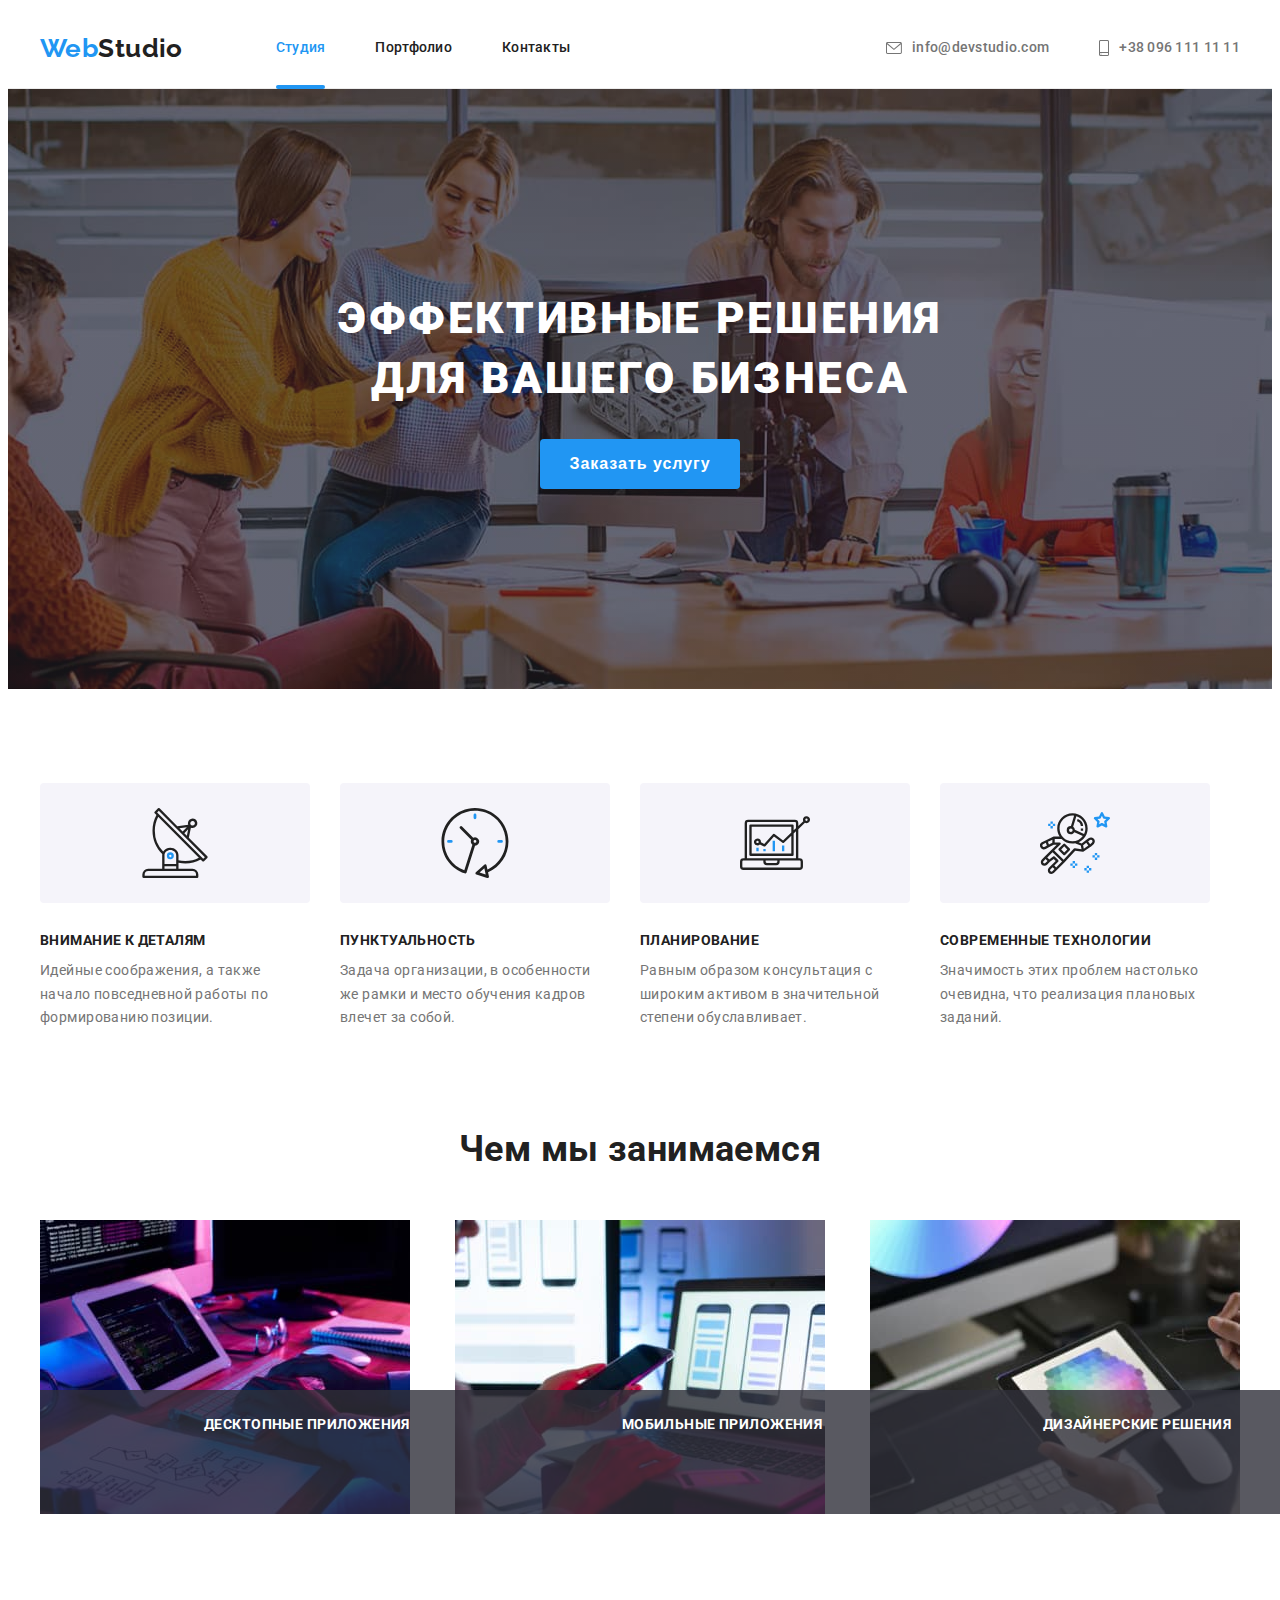
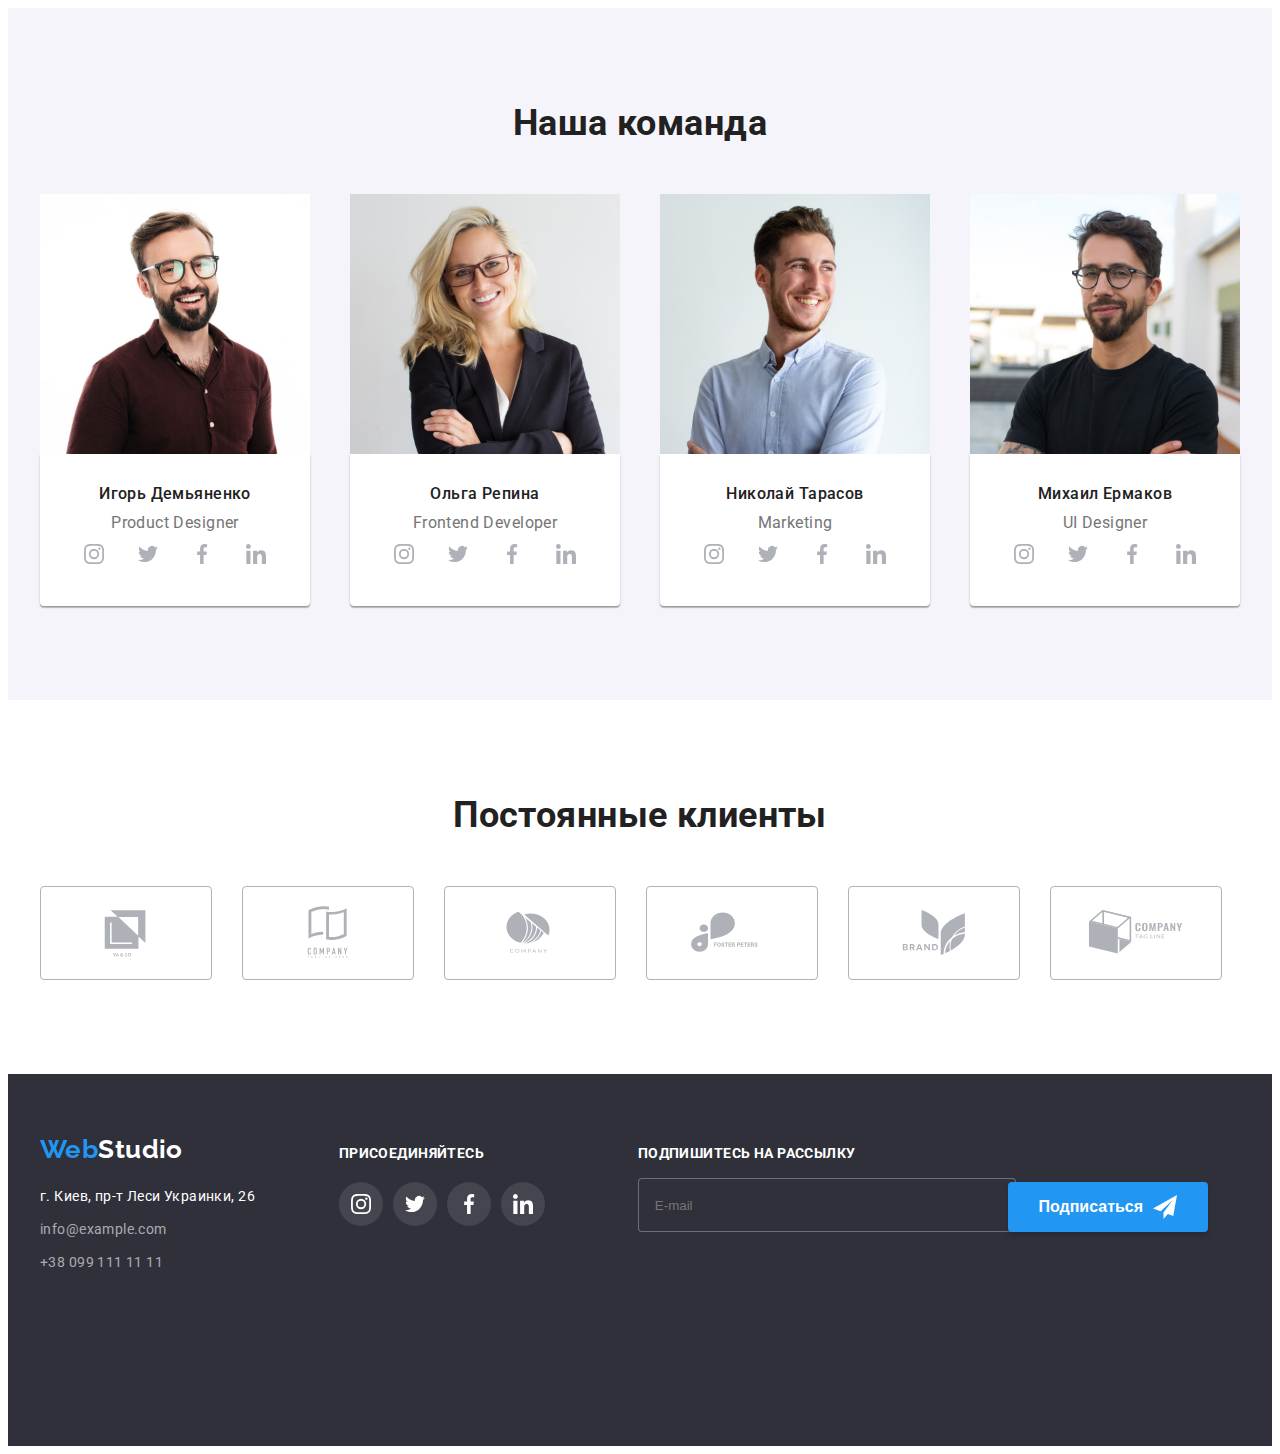
==== commit 4cc69d7f: "add backdrop" ====
--- a/index.html
+++ b/index.html
@@ -1,464 +1,609 @@
 <!DOCTYPE html>
 <html lang="ru">
-
-<head>
-  <meta charset="UTF-8" />
-  <meta http-equiv="X-UA-Compatible" content="IE=edge" />
-  <meta name="viewport" content="width=device-width, initial-scale=1.0" />
-  <link rel="preconnect" href="https://fonts.googleapis.com" />
-  <link rel="preconnect" href="https://fonts.gstatic.com" crossorigin />
-  <!-- <link rel="stylesheet" href="node_modules/modern-normalize/modern-normalize.css"> -->
-  <link rel="stylesheet" href="https://cdnjs.cloudflare.com/ajax/libs/modern-normalize/1.1.0/modern-normalize.min.css"
-    integrity="sha512-wpPYUAdjBVSE4KJnH1VR1HeZfpl1ub8YT/NKx4PuQ5NmX2tKuGu6U/JRp5y+Y8XG2tV+wKQpNHVUX03MfMFn9Q=="
-    crossorigin="anonymous" referrerpolicy="no-referrer" />
-
-  <link rel="preconnect" href="https://fonts.googleapis.com" />
-  <link rel="preconnect" href="https://fonts.gstatic.com" crossorigin />
-  <link
-    href="https://fonts.googleapis.com/css2?family=Montserrat:wght@400;700&family=Raleway:wght@700&family=Roboto:wght@400;500;700;900&display=swap"
-    rel="stylesheet" />
-
-  <link rel="stylesheet" href="./css/main.min.css" />
-  <title>WebStudio</title>
-</head>
-
-<body>
-  <header class="header">
-    <div class="container header__container">
-      <nav class="header__nav">
-        <a href="./index.html" class="header__logo">Web<span class="header__weblogo">Studio</span></a>
+  <head>
+    <meta charset="UTF-8" />
+    <meta http-equiv="X-UA-Compatible" content="IE=edge" />
+    <meta name="viewport" content="width=device-width, initial-scale=1.0" />
+    <link rel="preconnect" href="https://fonts.googleapis.com" />
+    <link rel="preconnect" href="https://fonts.gstatic.com" crossorigin />
+    <!-- <link rel="stylesheet" href="node_modules/modern-normalize/modern-normalize.css"> -->
+    <link
+      rel="stylesheet"
+      href="https://cdnjs.cloudflare.com/ajax/libs/modern-normalize/1.1.0/modern-normalize.min.css"
+      integrity="sha512-wpPYUAdjBVSE4KJnH1VR1HeZfpl1ub8YT/NKx4PuQ5NmX2tKuGu6U/JRp5y+Y8XG2tV+wKQpNHVUX03MfMFn9Q=="
+      crossorigin="anonymous"
+      referrerpolicy="no-referrer"
+    />
+
+    <link rel="preconnect" href="https://fonts.googleapis.com" />
+    <link rel="preconnect" href="https://fonts.gstatic.com" crossorigin />
+    <link
+      href="https://fonts.googleapis.com/css2?family=Montserrat:wght@400;700&family=Raleway:wght@700&family=Roboto:wght@400;500;700;900&display=swap"
+      rel="stylesheet"
+    />
+
+    <link rel="stylesheet" href="./css/main.min.css" />
+    <title>WebStudio</title>
+  </head>
+
+  <body>
+    <header class="header">
+      <div class="container header__container">
+        <nav class="header__nav">
+          <a href="./index.html" class="header__logo"
+            >Web<span class="header__weblogo">Studio</span></a
+          >
+          <ul class="header__list">
+            <li class="header__item">
+              <a
+                href="./index.html"
+                class="header__link header__link--current"
+                rel="noopener noreferrer"
+                >Студия</a
+              >
+            </li>
+            <li class="header__item">
+              <a href="./portfolio.html" class="header__link" rel="noopener noreferrer"
+                >Портфолио</a
+              >
+            </li>
+            <li class="header__item">
+              <a href="Контакты" class="header__link" rel="noopener noreferrer">Контакты</a>
+            </li>
+          </ul>
+        </nav>
+
         <ul class="header__list">
-          <li class="header__item">
-            <a href="./index.html" class="header__link header__link--current " rel="noopener noreferrer">Студия</a>
+          <li class="header__contact-item">
+            <a href="mailto:info@devstudio.com " class="header__link header__link--primary"
+              ><svg class="header__icon" width="16px" height="12px" aria-label="Написать письмо">
+                <use href="./images/symbol-defs.svg#icon-mail"></use>
+              </svg>
+              info@devstudio.com
+            </a>
           </li>
-          <li class="header__item">
-            <a href="./portfolio.html" class="header__link" rel="noopener noreferrer">Портфолио</a>
-          </li>
-          <li class="header__item">
-            <a href="Контакты" class="header__link" rel="noopener noreferrer">Контакты</a>
-          </li>
-        </ul>
-      </nav>
-
-      <ul class="header__list">
-        <li class="header__contact-item">
-          <a href="mailto:info@devstudio.com " class="header__link header__link--primary"><svg class="header__icon"
-              width="16px" height="12px" aria-label="Написать письмо">
-              <use href="./images/symbol-defs.svg#icon-mail"></use>
-            </svg>
-            info@devstudio.com
-          </a>
-        </li>
-        <li class="header__contact-item">
-          <a href="tel:+380961111111" class="header__link header__link--primary"><svg class="header__icon" width="10px"
-              height="16px" aria-label="Написать письмо">
-              <use href="./images/symbol-defs.svg#icon-phone"></use>
-            </svg>
-            +38 096 111 11 11</a>
-        </li>
-      </ul>
-    </div>
-  </header>
-
-  <main>
-    <section class="hero">
-      <div class="section-hero container">
-        <h1 class="hero-title">Эффективные решения для вашего бизнеса</h1>
-
-        <button type="button" class="btn" data-modal-open>Заказать услугу</button>
-        <div class="backdrop is-hidden" data-modal>
-          <div class="modal-wrapper">
-            <button class="modal-btn" data-modal-close>
-              <svg class="modal-btn-icon" width="18" height="18">
-                <use href="./images/symbol-defs.svg#icon-close"></use>
+          <li class="header__contact-item">
+            <a href="tel:+380961111111" class="header__link header__link--primary"
+              ><svg class="header__icon" width="10px" height="16px" aria-label="Написать письмо">
+                <use href="./images/symbol-defs.svg#icon-phone"></use>
               </svg>
-            </button>
-
-            <form class="modal">
-              <strong class="modal-text">Оставьте свои данные, мы вам перезвоним</strong>
-              <label class="form-field">
-                <span class="text">Имя</span>
-                <input class="form-item" type="text" name="name" autofocus placeholder=" " />
-
-                <svg class="form-icon" width="12" height="12">
-                  <use href="./images/symbol-defs.svg#icon-person-black"></use>
-                </svg>
-              </label>
-              <label class="form-field"><span class="text">Телефон</span>
-                <input class="form-item" type="tel" name="tel" placeholder=" " />
-
-                <svg class="form-icon" width="13" height="13">
-                  <use href="./images/symbol-defs.svg#icon-phone-black"></use>
-                </svg>
-              </label>
-              <label class="form-field"><span class="text">Почта</span>
-                <input class="form-item" type="email" name="email" placeholder=" " />
-
-                <svg class="form-icon" width="15" height="12">
-                  <use href="./images/symbol-defs.svg#icon-email-black"></use>
-                </svg>
-              </label>
-              <label class="form-field textarea">
-                <span class="text">Комментарий</span>
-                <textarea class="form-text" name="feedback" rows="5" placeholder="Введите текст"></textarea>
-              </label>
-              <label class="policy-checkbox">
-                <input class="checkbox" visually hidden type="checkbox" name="agree" value="agree" />
-                <span class="custom-checkbox">
-                  <svg class="icon-checkbox-accept" width="16" height="15">
-                    <use href="./images/symbol-defs.svg#icon-checkbox-accept"></use>
-                  </svg>
-                </span>
-                <span class="text policy-desc">Соглашаюсь с рассылкой и принимаю
-                  <a class="modal-link" href="">Условия договора</a></span>
-              </label>
-              <button class="form-btn" type="submit">Отправить</button>
-            </form>
-          </div>
-        </div>
-      </div>
-    </section>
-    <section class="advantages section">
-      <div class="container">
-        <h2 hidden>Наши преимущества</h2>
-        <ul class="advantages-list">
-          <li class="advantages-item">
-            <div class="advantages-icon">
-              <svg class="advantages-icon-item" width="70" height="70">
-                <use href="./images/symbol-defs.svg#icon-antenna"></use>
-              </svg>
-            </div>
-            <h3 class="title-advantage">Внимание к деталям</h3>
-            <p class="advantages-text">
-              Идейные соображения, а также начало повседневной работы по формированию позиции.
-            </p>
-          </li>
-          <li class="advantages-item">
-            <div class="advantages-icon">
-              <svg class="advantages-icon-item" width="70" height="70">
-                <use href="./images/symbol-defs.svg#icon-clock"></use>
-              </svg>
-            </div>
-            <h3 class="title-advantage">Пунктуальность</h3>
-            <p class="advantages-text">
-              Задача организации, в особенности же рамки и место обучения кадров влечет за собой.
-            </p>
-          </li>
-          <li class="advantages-item">
-            <div class="advantages-icon">
-              <svg class="advantages-icon-item" width="70" height="70">
-                <use href="./images/symbol-defs.svg#icon-diagram"></use>
-              </svg>
-            </div>
-            <h3 class="title-advantage">Планирование</h3>
-            <p class="advantages-text">
-              Равным образом консультация с широким активом в значительной степени обуславливает.
-            </p>
-          </li>
-          <li class="advantages-item">
-            <div class="advantages-icon">
-              <svg class="advantages-icon-item" width="70" height="70">
-                <use href="./images/symbol-defs.svg#icon-astronaut"></use>
-              </svg>
-            </div>
-            <h3 class="title-advantage">Современные технологии</h3>
-            <p class="advantages-text">
-              Значимость этих проблем настолько очевидна, что реализация плановых заданий.
-            </p>
+              +38 096 111 11 11</a
+            >
           </li>
         </ul>
       </div>
-    </section>
-
-    <section class="works section">
-      <div class="container">
-        <h2 class="works-title">Чем мы занимаемся</h2>
-        <ul class="works-list">
-          <li class="work-img">
-            <img src="./images/keyboard.jpg" alt="Руки набирают код на клавиатуре." width="370" height="294" />
-            <p class="work-name">Десктопные приложения</p>
-          </li>
-          <li class="work-img">
-            <img src="./images/laptop.jpg" alt="Смотрят на телефон и сравнивают с компьютером." width="370"
-              height="294" />
-            <p class="work-name">Мобильные приложения</p>
-          </li>
-          <li class="work-img">
-            <img src="./images/pods.jpg" alt="Подбирают цветовую гамму на планшете" width="370" height="294" />
-            <p class="work-name">Дизайнерские решения</p>
-          </li>
-        </ul>
+    </header>
+
+    <main>
+      <section class="hero">
+        <div class="section-hero container">
+          <h1 class="hero-title">Эффективные решения для вашего бизнеса</h1>
+
+          <button type="button" class="btn" data-modal-open>Заказать услугу</button>
+          <div class="backdrop is-hidden" data-modal>
+            <div class="modal-wrapper">
+              <button class="modal-btn" data-modal-close>
+                <svg class="modal-btn-icon" width="18" height="18">
+                  <use href="./images/symbol-defs.svg#icon-close"></use>
+                </svg>
+              </button>
+
+              <form class="modal">
+                <strong class="modal-text">Оставьте свои данные, мы вам перезвоним</strong>
+                <label class="form-field">
+                  <span class="text">Имя</span>
+                  <input class="form-item" type="text" name="name" autofocus placeholder=" " />
+
+                  <svg class="form-icon" width="12" height="12">
+                    <use href="./images/symbol-defs.svg#icon-person-black"></use>
+                  </svg>
+                </label>
+                <label class="form-field"
+                  ><span class="text">Телефон</span>
+                  <input class="form-item" type="tel" name="tel" placeholder=" " />
+
+                  <svg class="form-icon" width="13" height="13">
+                    <use href="./images/symbol-defs.svg#icon-phone-black"></use>
+                  </svg>
+                </label>
+                <label class="form-field"
+                  ><span class="text">Почта</span>
+                  <input class="form-item" type="email" name="email" placeholder=" " />
+
+                  <svg class="form-icon" width="15" height="12">
+                    <use href="./images/symbol-defs.svg#icon-email-black"></use>
+                  </svg>
+                </label>
+                <label class="form-field textarea">
+                  <span class="text">Комментарий</span>
+                  <textarea
+                    class="form-text"
+                    name="feedback"
+                    rows="5"
+                    placeholder="Введите текст"
+                  ></textarea>
+                </label>
+                <label class="policy-checkbox">
+                  <input
+                    class="checkbox"
+                    visually
+                    hidden
+                    type="checkbox"
+                    name="agree"
+                    value="agree"
+                  />
+                  <span class="custom-checkbox">
+                    <svg class="icon-checkbox-accept" width="16" height="15">
+                      <use href="./images/symbol-defs.svg#icon-checkbox-accept"></use>
+                    </svg>
+                  </span>
+                  <span class="text policy-desc"
+                    >Соглашаюсь с рассылкой и принимаю
+                    <a class="modal-link" href="">Условия договора</a></span
+                  >
+                </label>
+                <button class="form-btn" type="submit">Отправить</button>
+              </form>
+            </div>
+          </div>
+        </div>
+      </section>
+      <section class="advantages section">
+        <div class="container">
+          <h2 hidden>Наши преимущества</h2>
+          <ul class="advantages-list">
+            <li class="advantages-item">
+              <div class="advantages-icon">
+                <svg class="advantages-icon-item" width="70" height="70">
+                  <use href="./images/symbol-defs.svg#icon-antenna"></use>
+                </svg>
+              </div>
+              <h3 class="title-advantage">Внимание к деталям</h3>
+              <p class="advantages-text">
+                Идейные соображения, а также начало повседневной работы по формированию позиции.
+              </p>
+            </li>
+            <li class="advantages-item">
+              <div class="advantages-icon">
+                <svg class="advantages-icon-item" width="70" height="70">
+                  <use href="./images/symbol-defs.svg#icon-clock"></use>
+                </svg>
+              </div>
+              <h3 class="title-advantage">Пунктуальность</h3>
+              <p class="advantages-text">
+                Задача организации, в особенности же рамки и место обучения кадров влечет за собой.
+              </p>
+            </li>
+            <li class="advantages-item">
+              <div class="advantages-icon">
+                <svg class="advantages-icon-item" width="70" height="70">
+                  <use href="./images/symbol-defs.svg#icon-diagram"></use>
+                </svg>
+              </div>
+              <h3 class="title-advantage">Планирование</h3>
+              <p class="advantages-text">
+                Равным образом консультация с широким активом в значительной степени обуславливает.
+              </p>
+            </li>
+            <li class="advantages-item">
+              <div class="advantages-icon">
+                <svg class="advantages-icon-item" width="70" height="70">
+                  <use href="./images/symbol-defs.svg#icon-astronaut"></use>
+                </svg>
+              </div>
+              <h3 class="title-advantage">Современные технологии</h3>
+              <p class="advantages-text">
+                Значимость этих проблем настолько очевидна, что реализация плановых заданий.
+              </p>
+            </li>
+          </ul>
+        </div>
+      </section>
+
+      <section class="works section">
+        <div class="container">
+          <h2 class="works-title">Чем мы занимаемся</h2>
+          <ul class="works-list">
+            <li class="work-img">
+              <img
+                src="./images/keyboard.jpg"
+                alt="Руки набирают код на клавиатуре."
+                width="370"
+                height="294"
+              />
+              <p class="work-name">Десктопные приложения</p>
+            </li>
+            <li class="work-img">
+              <img
+                src="./images/laptop.jpg"
+                alt="Смотрят на телефон и сравнивают с компьютером."
+                width="370"
+                height="294"
+              />
+              <p class="work-name">Мобильные приложения</p>
+            </li>
+            <li class="work-img">
+              <img
+                src="./images/pods.jpg"
+                alt="Подбирают цветовую гамму на планшете"
+                width="370"
+                height="294"
+              />
+              <p class="work-name">Дизайнерские решения</p>
+            </li>
+          </ul>
+        </div>
+      </section>
+      <section class="team section">
+        <div class="container">
+          <h2 class="team-title">Наша команда</h2>
+          <ul class="team-list">
+            <li lass="team-item">
+              <img src="./images/team-1.jpg" alt="Игорь Демьяненко" width="270" height="260" />
+              <div class="team-text">
+                <h3 class="name-title">Игорь Демьяненко</h3>
+                <p lang="en" class="post-team">Product Designer</p>
+                <ul class="social-list">
+                  <li class="social-item">
+                    <a
+                      class="social-link"
+                      href=""
+                      rel="noopener noreferrer"
+                      aria-label="Иконка Инстаграмм"
+                    >
+                      <svg class="social-icon" width="20" height="20">
+                        <use href="./images/symbol-defs.svg#icon-instagram"></use>
+                      </svg>
+                    </a>
+                  </li>
+                  <li class="social-item">
+                    <a
+                      class="social-link"
+                      href=""
+                      rel="noopener noreferrer"
+                      aria-label="Иконка Твиттер"
+                    >
+                      <svg class="social-icon" width="20" height="20">
+                        <use href="./images/symbol-defs.svg#icon-twitter"></use>
+                      </svg>
+                    </a>
+                  </li>
+                  <li class="social-item">
+                    <a
+                      class="social-link"
+                      href=""
+                      rel="noopener noreferrer"
+                      aria-label="Иконка Фейсбук"
+                    >
+                      <svg class="social-icon" width="20" height="20">
+                        <use href="./images/symbol-defs.svg#icon-facebook"></use>
+                      </svg>
+                    </a>
+                  </li>
+                  <li class="social-item">
+                    <a
+                      class="social-link"
+                      href=""
+                      rel="noopener noreferrer"
+                      aria-label="Иконка Линкидин"
+                    >
+                      <svg class="social-icon" width="20" height="20">
+                        <use href="./images/symbol-defs.svg#icon-linkedin"></use>
+                      </svg>
+                    </a>
+                  </li>
+                </ul>
+              </div>
+            </li>
+            <li>
+              <img src="./images/team-2.jpg" alt="Ольга Репина" width="270" height="260" />
+              <div class="team-text">
+                <h3 class="name-title">Ольга Репина</h3>
+                <p lang="en" class="post-team">Frontend Developer</p>
+                <ul class="social-list">
+                  <li class="social-item">
+                    <a
+                      class="social-link"
+                      href=""
+                      rel="noopener noreferrer"
+                      aria-label="Иконка Инстаграмм"
+                    >
+                      <svg class="social-icon" width="20" height="20">
+                        <use href="./images/symbol-defs.svg#icon-instagram"></use>
+                      </svg>
+                    </a>
+                  </li>
+                  <li class="social-item">
+                    <a
+                      class="social-link"
+                      href=""
+                      rel="noopener noreferrer"
+                      aria-label="Иконка Твиттер"
+                    >
+                      <svg class="social-icon" width="20" height="20">
+                        <use href="./images/symbol-defs.svg#icon-twitter"></use>
+                      </svg>
+                    </a>
+                  </li>
+                  <li class="social-item">
+                    <a
+                      class="social-link"
+                      href=""
+                      rel="noopener noreferrer"
+                      aria-label="Иконка Фейсбук"
+                    >
+                      <svg class="social-icon" width="20" height="20">
+                        <use href="./images/symbol-defs.svg#icon-facebook"></use>
+                      </svg>
+                    </a>
+                  </li>
+                  <li class="social-item">
+                    <a
+                      class="social-link"
+                      href=""
+                      rel="noopener noreferrer"
+                      aria-label="Иконка Линкидин"
+                    >
+                      <svg class="social-icon" width="20" height="20">
+                        <use href="./images/symbol-defs.svg#icon-linkedin"></use>
+                      </svg>
+                    </a>
+                  </li>
+                </ul>
+              </div>
+            </li>
+            <li>
+              <img src="./images/team-3.jpg" alt="Николай Тарасов" width="270" height="260" />
+              <div class="team-text">
+                <h3 class="name-title">Николай Тарасов</h3>
+                <p lang="en" class="post-team">Marketing</p>
+                <ul class="social-list">
+                  <li class="social-item">
+                    <a
+                      class="social-link"
+                      href=""
+                      rel="noopener noreferrer"
+                      aria-label="Иконка Инстаграмм"
+                    >
+                      <svg class="social-icon" width="20" height="20">
+                        <use href="./images/symbol-defs.svg#icon-instagram"></use>
+                      </svg>
+                    </a>
+                  </li>
+                  <li class="social-item">
+                    <a
+                      class="social-link"
+                      href=""
+                      rel="noopener noreferrer"
+                      aria-label="Иконка Твиттер"
+                    >
+                      <svg class="social-icon" width="20" height="20">
+                        <use href="./images/symbol-defs.svg#icon-twitter"></use>
+                      </svg>
+                    </a>
+                  </li>
+                  <li class="social-item">
+                    <a
+                      class="social-link"
+                      href=""
+                      rel="noopener noreferrer"
+                      aria-label="Иконка Фейсбук"
+                    >
+                      <svg class="social-icon" width="20" height="20">
+                        <use href="./images/symbol-defs.svg#icon-facebook"></use>
+                      </svg>
+                    </a>
+                  </li>
+                  <li class="social-item">
+                    <a
+                      class="social-link"
+                      href=""
+                      rel="noopener noreferrer"
+                      aria-label="Иконка Линкидин"
+                    >
+                      <svg class="social-icon" width="20" height="20">
+                        <use href="./images/symbol-defs.svg#icon-linkedin"></use>
+                      </svg>
+                    </a>
+                  </li>
+                </ul>
+              </div>
+            </li>
+            <li>
+              <img src="./images/team-4.jpg" alt="Михаил Ермаков" width="270" height="260" />
+              <div class="team-text">
+                <h3 class="name-title">Михаил Ермаков</h3>
+                <p lang="en" class="post-team">UI Designer</p>
+                <ul class="social-list">
+                  <li class="social-item">
+                    <a
+                      class="social-link"
+                      href=""
+                      rel="noopener noreferrer"
+                      aria-label="Иконка Инстаграмм"
+                    >
+                      <svg class="social-icon" width="20" height="20">
+                        <use class="icon" href="./images/symbol-defs.svg#icon-instagram"></use>
+                      </svg>
+                    </a>
+                  </li>
+                  <li class="social-item">
+                    <a
+                      class="social-link"
+                      href=""
+                      rel="noopener noreferrer"
+                      aria-label="Иконка Твиттер"
+                    >
+                      <svg class="social-icon" width="20" height="20">
+                        <use href="./images/symbol-defs.svg#icon-twitter"></use>
+                      </svg>
+                    </a>
+                  </li>
+                  <li class="social-item">
+                    <a
+                      class="social-link"
+                      href=""
+                      rel="noopener noreferrer"
+                      aria-label="Иконка Фейсбук"
+                    >
+                      <svg class="social-icon" width="20" height="20">
+                        <use href="./images/symbol-defs.svg#icon-facebook"></use>
+                      </svg>
+                    </a>
+                  </li>
+                  <li class="social-item">
+                    <a
+                      class="social-link"
+                      href=""
+                      rel="noopener noreferrer"
+                      aria-label="Иконка Линкидин"
+                    >
+                      <svg class="social-icon" width="20" height="20">
+                        <use href="./images/symbol-defs.svg#icon-linkedin"></use>
+                      </svg>
+                    </a>
+                  </li>
+                </ul>
+              </div>
+            </li>
+          </ul>
+        </div>
+      </section>
+      <section class="section clients">
+        <div class="container clients__container">
+          <h2 class="clients__title">Постоянные клиенты</h2>
+          <ul class="clients__list">
+            <li class="clients__item">
+              <a href=" " class="clients__link link">
+                <svg class="clients__icon" width="106" height="60">
+                  <use href="./images/symbol-defs.svg#icon-clients-1"></use>
+                </svg>
+              </a>
+            </li>
+            <li class="clients__item">
+              <a href=" " class="clients__link link"
+                ><svg class="clients__icon" width="106" height="60">
+                  <use href="./images/symbol-defs.svg#icon-clients-2"></use>
+                </svg>
+              </a>
+            </li>
+            <li class="clients__item">
+              <a href=" " class="clients__link link"
+                ><svg class="clients__icon" width="106" height="60">
+                  <use href="./images/symbol-defs.svg#icon-clients-3"></use>
+                </svg>
+              </a>
+            </li>
+            <li class="clients__item">
+              <a href=" " class="clients__link link"
+                ><svg class="clients__icon" width="106" height="60">
+                  <use href="./images/symbol-defs.svg#icon-clients-4"></use>
+                </svg>
+              </a>
+            </li>
+            <li class="clients__item">
+              <a href=" " class="clients__link link"
+                ><svg class="clients__icon" width="106" height="60">
+                  <use href="./images/symbol-defs.svg#icon-clients-5"></use>
+                </svg>
+              </a>
+            </li>
+            <li class="clients__item">
+              <a href=" " class="clients__link link">
+                <svg class="clients__icon" width="106" height="60">
+                  <use href="./images/symbol-defs.svg#icon-clients-6"></use>
+                </svg>
+              </a>
+            </li>
+          </ul>
+        </div>
+      </section>
+    </main>
+
+    <footer class="footer">
+      <div class="container footer__contact">
+        <div>
+          <a href="./index.html" class="footer__logo"
+            >Web<span class="footer__weblogo">Studio</span></a
+          >
+          <address class="adress">
+            <ul class="adress__list">
+              <li class="adress__item">
+                <p>г. Киев, пр-т Леси Украинки, 26</p>
+              </li>
+              <li class="adress__item">
+                <a class="adress__link" href="info@example.com">info@example.com</a>
+              </li>
+              <li class="adress__item">
+                <a class="adress__link" href="+380991111111">+38 099 111 11 11</a>
+              </li>
+            </ul>
+          </address>
+        </div>
+        <div class="invite">
+          <h2 class="invite__title">Присоединяйтесь</h2>
+          <ul class="invite__list">
+            <li class="invite__network">
+              <a
+                class="invite__link"
+                href=""
+                rel="noopener noreferrer"
+                aria-label="Иконка Инстаграмм"
+              >
+                <svg class="invite__icon" width="20" height="20">
+                  <use href="./images/symbol-defs.svg#icon-instagram"></use>
+                </svg>
+              </a>
+            </li>
+            <li class="invite__network">
+              <a class="invite__link" href="" rel="noopener noreferrer" aria-label="Иконка Твиттер">
+                <svg class="invite__icon" width="20" height="20">
+                  <use href="./images/symbol-defs.svg#icon-twitter"></use>
+                </svg>
+              </a>
+            </li>
+            <li class="invite__network">
+              <a class="invite__link" href="" rel="noopener noreferrer" aria-label="Иконка Фейсбук">
+                <svg class="invite__icon" width="20" height="20">
+                  <use href="./images/symbol-defs.svg#icon-facebook"></use>
+                </svg>
+              </a>
+            </li>
+            <li class="invite__network">
+              <a
+                class="invite__link"
+                href=""
+                rel="noopener noreferrer"
+                aria-label="Иконка Линкидин"
+              >
+                <svg class="invite__icon" width="20" height="20">
+                  <use href="./images/symbol-defs.svg#icon-linkedin"></use>
+                </svg>
+              </a>
+            </li>
+          </ul>
+        </div>
+        <div class="email-form">
+          <h2 class="email-form__title">Подпишитесь на рассылку</h2>
+          <form class="email-form__mail" name="email" autocomplete="on">
+            <label for="user-mail"></label>
+            <input
+              class="email-form__input"
+              id="user-mail"
+              type="email"
+              name="email"
+              placeholder="E-mail"
+            />
+            <button class="email-form__btn" type="submit">
+              Подписаться
+              <svg class="email-form__icon" width="24" height="24">
+                <use href="./images/symbol-defs.svg#icon-send"></use>
+              </svg>
+            </button>
+          </form>
+        </div>
       </div>
-    </section>
-    <section class="team section">
-      <div class="container">
-        <h2 class="team-title">Наша команда</h2>
-        <ul class="team-list">
-          <li lass="team-item">
-            <img src="./images/team-1.jpg" alt="Игорь Демьяненко" width="270" height="260" />
-            <div class="team-text">
-              <h3 class="name-title">Игорь Демьяненко</h3>
-              <p lang="en" class="post-team">Product Designer</p>
-              <ul class="social-list">
-                <li class="social-item">
-                  <a class="social-link" href="" rel="noopener noreferrer" aria-label="Иконка Инстаграмм">
-                    <svg class="social-icon" width="20" height="20">
-                      <use href="./images/symbol-defs.svg#icon-instagram"></use>
-                    </svg>
-                  </a>
-                </li>
-                <li class="social-item">
-                  <a class="social-link" href="" rel="noopener noreferrer" aria-label="Иконка Твиттер">
-                    <svg class="social-icon" width="20" height="20">
-                      <use href="./images/symbol-defs.svg#icon-twitter"></use>
-                    </svg>
-                  </a>
-                </li>
-                <li class="social-item">
-                  <a class="social-link" href="" rel="noopener noreferrer" aria-label="Иконка Фейсбук">
-                    <svg class="social-icon" width="20" height="20">
-                      <use href="./images/symbol-defs.svg#icon-facebook"></use>
-                    </svg>
-                  </a>
-                </li>
-                <li class="social-item">
-                  <a class="social-link" href="" rel="noopener noreferrer" aria-label="Иконка Линкидин">
-                    <svg class="social-icon" width="20" height="20">
-                      <use href="./images/symbol-defs.svg#icon-linkedin"></use>
-                    </svg>
-                  </a>
-                </li>
-              </ul>
-            </div>
-          </li>
-          <li>
-            <img src="./images/team-2.jpg" alt="Ольга Репина" width="270" height="260" />
-            <div class="team-text">
-              <h3 class="name-title">Ольга Репина</h3>
-              <p lang="en" class="post-team">Frontend Developer</p>
-              <ul class="social-list">
-                <li class="social-item">
-                  <a class="social-link" href="" rel="noopener noreferrer" aria-label="Иконка Инстаграмм">
-                    <svg class="social-icon" width="20" height="20">
-                      <use href="./images/symbol-defs.svg#icon-instagram"></use>
-                    </svg>
-                  </a>
-                </li>
-                <li class="social-item">
-                  <a class="social-link" href="" rel="noopener noreferrer" aria-label="Иконка Твиттер">
-                    <svg class="social-icon" width="20" height="20">
-                      <use href="./images/symbol-defs.svg#icon-twitter"></use>
-                    </svg>
-                  </a>
-                </li>
-                <li class="social-item">
-                  <a class="social-link" href="" rel="noopener noreferrer" aria-label="Иконка Фейсбук">
-                    <svg class="social-icon" width="20" height="20">
-                      <use href="./images/symbol-defs.svg#icon-facebook"></use>
-                    </svg>
-                  </a>
-                </li>
-                <li class="social-item">
-                  <a class="social-link" href="" rel="noopener noreferrer" aria-label="Иконка Линкидин">
-                    <svg class="social-icon" width="20" height="20">
-                      <use href="./images/symbol-defs.svg#icon-linkedin"></use>
-                    </svg>
-                  </a>
-                </li>
-              </ul>
-            </div>
-          </li>
-          <li>
-            <img src="./images/team-3.jpg" alt="Николай Тарасов" width="270" height="260" />
-            <div class="team-text">
-              <h3 class="name-title">Николай Тарасов</h3>
-              <p lang="en" class="post-team">Marketing</p>
-              <ul class="social-list">
-                <li class="social-item">
-                  <a class="social-link" href="" rel="noopener noreferrer" aria-label="Иконка Инстаграмм">
-                    <svg class="social-icon" width="20" height="20">
-                      <use href="./images/symbol-defs.svg#icon-instagram"></use>
-                    </svg>
-                  </a>
-                </li>
-                <li class="social-item">
-                  <a class="social-link" href="" rel="noopener noreferrer" aria-label="Иконка Твиттер">
-                    <svg class="social-icon" width="20" height="20">
-                      <use href="./images/symbol-defs.svg#icon-twitter"></use>
-                    </svg>
-                  </a>
-                </li>
-                <li class="social-item">
-                  <a class="social-link" href="" rel="noopener noreferrer" aria-label="Иконка Фейсбук">
-                    <svg class="social-icon" width="20" height="20">
-                      <use href="./images/symbol-defs.svg#icon-facebook"></use>
-                    </svg>
-                  </a>
-                </li>
-                <li class="social-item">
-                  <a class="social-link" href="" rel="noopener noreferrer" aria-label="Иконка Линкидин">
-                    <svg class="social-icon" width="20" height="20">
-                      <use href="./images/symbol-defs.svg#icon-linkedin"></use>
-                    </svg>
-                  </a>
-                </li>
-              </ul>
-            </div>
-          </li>
-          <li>
-            <img src="./images/team-4.jpg" alt="Михаил Ермаков" width="270" height="260" />
-            <div class="team-text">
-              <h3 class="name-title">Михаил Ермаков</h3>
-              <p lang="en" class="post-team">UI Designer</p>
-              <ul class="social-list">
-                <li class="social-item">
-                  <a class="social-link" href="" rel="noopener noreferrer" aria-label="Иконка Инстаграмм">
-                    <svg class="social-icon" width="20" height="20">
-                      <use class="icon" href="./images/symbol-defs.svg#icon-instagram"></use>
-                    </svg>
-                  </a>
-                </li>
-                <li class="social-item">
-                  <a class="social-link" href="" rel="noopener noreferrer" aria-label="Иконка Твиттер">
-                    <svg class="social-icon" width="20" height="20">
-                      <use href="./images/symbol-defs.svg#icon-twitter"></use>
-                    </svg>
-                  </a>
-                </li>
-                <li class="social-item">
-                  <a class="social-link" href="" rel="noopener noreferrer" aria-label="Иконка Фейсбук">
-                    <svg class="social-icon" width="20" height="20">
-                      <use href="./images/symbol-defs.svg#icon-facebook"></use>
-                    </svg>
-                  </a>
-                </li>
-                <li class="social-item">
-                  <a class="social-link" href="" rel="noopener noreferrer" aria-label="Иконка Линкидин">
-                    <svg class="social-icon" width="20" height="20">
-                      <use href="./images/symbol-defs.svg#icon-linkedin"></use>
-                    </svg>
-                  </a>
-                </li>
-              </ul>
-            </div>
-          </li>
-        </ul>
-      </div>
-    </section>
-    <section class="section clients">
-      <div class="container clients__container">
-        <h2 class="clients__title">Постоянные клиенты</h2>
-        <ul class="clients__list">
-          <li class="clients__item">
-            <a href=" " class="clients__link link">
-              <svg class="clients__icon" width="106" height="60">
-                <use href="./images/symbol-defs.svg#icon-clients-1"></use>
-              </svg>
-            </a>
-          </li>
-          <li class="clients__item">
-            <a href=" " class="clients__link link"><svg class="clients__icon" width="106" height="60">
-                <use href="./images/symbol-defs.svg#icon-clients-2"></use>
-              </svg>
-            </a>
-          </li>
-          <li class="clients__item">
-            <a href=" " class="clients__link link"><svg class="clients__icon" width="106" height="60">
-                <use href="./images/symbol-defs.svg#icon-clients-3"></use>
-              </svg>
-            </a>
-          </li>
-          <li class="clients__item">
-            <a href=" " class="clients__link link"><svg class="clients__icon" width="106" height="60">
-                <use href="./images/symbol-defs.svg#icon-clients-4"></use>
-              </svg>
-            </a>
-          </li>
-          <li class="clients__item">
-            <a href=" " class="clients__link link"><svg class="clients__icon" width="106" height="60">
-                <use href="./images/symbol-defs.svg#icon-clients-5"></use>
-              </svg>
-            </a>
-          </li>
-          <li class="clients__item">
-            <a href=" " class="clients__link link">
-              <svg class="clients__icon" width="106" height="60">
-                <use href="./images/symbol-defs.svg#icon-clients-6"></use>
-              </svg>
-            </a>
-          </li>
-        </ul>
-      </div>
-    </section>
-  </main>
-
-  <footer class="footer">
-    <div class="container footer__contact">
-      <div>
-        <a href="./index.html" class="footer__logo">Web<span class="footer__weblogo">Studio</span></a>
-        <address class="adress">
-          <ul class="adress__list">
-            <li class="adress__item">
-              <p>г. Киев, пр-т Леси Украинки, 26</p>
-            </li>
-            <li class="adress__item">
-              <a class="adress__link" href="info@example.com">info@example.com</a>
-            </li>
-            <li class="adress__item">
-              <a class="adress__link" href="+380991111111">+38 099 111 11 11</a>
-            </li>
-          </ul>
-        </address>
-      </div>
-      <div class="invite">
-        <h2 class="invite__title">Присоединяйтесь</h2>
-        <ul class="invite__list">
-          <li class="invite__network">
-            <a class="invite__link" href="" rel="noopener noreferrer" aria-label="Иконка Инстаграмм">
-              <svg class="invite__icon" width="20" height="20">
-                <use href="./images/symbol-defs.svg#icon-instagram"></use>
-              </svg>
-            </a>
-          </li>
-          <li class="invite__network">
-            <a class="invite__link" href="" rel="noopener noreferrer" aria-label="Иконка Твиттер">
-              <svg class="invite__icon" width="20" height="20">
-                <use href="./images/symbol-defs.svg#icon-twitter"></use>
-              </svg>
-            </a>
-          </li>
-          <li class="invite__network">
-            <a class="invite__link" href="" rel="noopener noreferrer" aria-label="Иконка Фейсбук">
-              <svg class="invite__icon" width="20" height="20">
-                <use href="./images/symbol-defs.svg#icon-facebook"></use>
-              </svg>
-            </a>
-          </li>
-          <li class="invite__network">
-            <a class="invite__link" href="" rel="noopener noreferrer" aria-label="Иконка Линкидин">
-              <svg class="invite__icon" width="20" height="20">
-                <use href="./images/symbol-defs.svg#icon-linkedin"></use>
-              </svg>
-            </a>
-          </li>
-        </ul>
-      </div>
-      <div class="email-form">
-        <h2 class="email-form__title">Подпишитесь на рассылку</h2>
-        <form class="email-form__mail" name="email" autocomplete="on">
-          <label for="user-mail"></label>
-          <input class="email-form__input" id="user-mail" type="email" name="email" placeholder="E-mail" />
-          <button class="email-form__btn" type="submit">
-            Подписаться
-            <svg class="email-form__icon" width="24" height="24">
-              <use href="./images/symbol-defs.svg#icon-send"></use>
-            </svg>
-          </button>
-        </form>
-      </div>
-    </div>
-  </footer>
-  <script src="./js/modal.js"></script>
-</body>
-
-</html>+    </footer>
+    <script src="./js/modal.js"></script>
+  </body>
+</html>
--- a/css/main.min.css
+++ b/css/main.min.css
@@ -1,2 +1,2 @@
-ul{list-style:none;margin:0;padding:0;text-decoration:none}h1,h2,h3,p{margin:0}img{display:block;max-width:100%;height:auto}body{font-family:"Roboto",sans-serif;font-size:14px;letter-spacing:0.03em;color:#757575;background-color:#fff}.section{padding-top:94px;padding-bottom:94px}h3{margin-bottom:10px}.container{width:1200px;margin-left:auto;margin-right:auto;padding-left:15px;padding-right:15px}.header{height:80px;background-color:#fff;border-bottom:1px solid #ececec}.header__container{display:-webkit-box;display:-ms-flexbox;display:flex;height:80px;-webkit-box-pack:justify;-ms-flex-pack:justify;justify-content:space-between;-webkit-box-align:center;-ms-flex-align:center;align-items:center}.header__nav{display:-webkit-box;display:-ms-flexbox;display:flex;-webkit-box-align:center;-ms-flex-align:center;align-items:center;max-height:80px}.header__logo{display:inline-block;font-family:"Raleway",sans-serif;font-weight:700;font-size:26px;line-height:1.19;text-decoration:none;margin-right:93px;color:#2196f3}.header__weblogo{color:#212121}.header__link{display:block;padding-top:32px;padding-bottom:32px;font-family:"Roboto",sans-serif;font-weight:500;font-size:14px;line-height:1.14;letter-spacing:0.02em;text-decoration:none;color:#212121;-webkit-transition:color 250ms cubic-bezier(0.4, 0, 0.2, 1);transition:color 250ms cubic-bezier(0.4, 0, 0.2, 1)}.header__link:hover,.header__link:focus{color:#2196f3}.header__item{margin-right:50px}.header__item:last-child{margin-right:0}.header__link--primary{color:#757575;display:-webkit-box;display:-ms-flexbox;display:flex;-webkit-box-pack:center;-ms-flex-pack:center;justify-content:center;-webkit-box-align:center;-ms-flex-align:center;align-items:center;-webkit-transition:color 250ms cubic-bezier(0.4, 0, 0.2, 1);transition:color 250ms cubic-bezier(0.4, 0, 0.2, 1)}.header__link--primary:first-child{margin-left:0}.header__list{display:-webkit-box;display:-ms-flexbox;display:flex;margin-left:auto;max-height:80px}.header__contact-item{display:-webkit-box;display:-ms-flexbox;display:flex;-webkit-box-pack:center;-ms-flex-pack:center;justify-content:center;margin-right:50px;-webkit-box-align:center;-ms-flex-align:center;align-items:center}.header__contact-item:last-child{margin-right:0}.header__link--current{color:#2196f3;position:relative}.header__link--current::after{position:absolute;bottom:-1px;left:0;content:'';display:block;width:100%;height:4px;border-radius:2px;background-color:#2196f3}.header__icon{margin-right:10px;fill:currentColor;-webkit-transition:color 250ms cubic-bezier(0.4, 0, 0.2, 1);transition:color 250ms cubic-bezier(0.4, 0, 0.2, 1)}.header__link:hover .header__icon,.header__link:focus .header__icon{color:#2196f3}backdrop{position:fixed;top:0;left:0;width:100%;height:100%;background:rgba(0,0,0,0.2);-webkit-transition:opacity 400ms ease-in-out, visibility 400ms ease-in-out;transition:opacity 400ms ease-in-out, visibility 400ms ease-in-out}.backdrop.is-hidden{opacity:0;pointer-events:none;visibility:hidden}.modal-wrapper{position:absolute;top:50%;left:50%;-webkit-transform:translate(-50%, -50%);transform:translate(-50%, -50%);width:528px;height:581px;background:#fff;-webkit-box-shadow:0px 1px 3px rgba(0,0,0,0.12),0px 1px 1px rgba(0,0,0,0.14),0px 2px 1px rgba(0,0,0,0.2);box-shadow:0px 1px 3px rgba(0,0,0,0.12),0px 1px 1px rgba(0,0,0,0.14),0px 2px 1px rgba(0,0,0,0.2);border-radius:4px;opacity:1;-webkit-transition:-webkit-transform 750ms cubic-bezier(0.075, 0.82, 0.165, 1);transition:-webkit-transform 750ms cubic-bezier(0.075, 0.82, 0.165, 1);transition:transform 750ms cubic-bezier(0.075, 0.82, 0.165, 1);transition:transform 750ms cubic-bezier(0.075, 0.82, 0.165, 1), -webkit-transform 750ms cubic-bezier(0.075, 0.82, 0.165, 1)}.backdrop.is-hidden .modal-wrapper{-webkit-transform:scale(40%);transform:scale(40%)}.modal-text{display:block;font-weight:700;font-size:20px;line-height:1.15;text-align:center;margin-top:40px;margin-bottom:12px;color:#212121}.modal-btn-icon{-webkit-transition:fill 250ms cubic-bezier(0.4, 0, 0.2, 1);transition:fill 250ms cubic-bezier(0.4, 0, 0.2, 1)}.modal-btn:hover .modal-btn-icon,.modal-btn:focus .modal-btn-icon{fill:#2196f3}.form-field{position:relative;display:block;margin-left:40px;margin-right:40px;margin-bottom:10px}.form-field.textarea{margin-bottom:20px}.form-item{display:block;margin-left:auto;margin-right:auto;margin-bottom:10px;padding-left:42px;padding-top:12px;padding-bottom:12px;width:448px;height:40px;border:1px solid rgba(33,33,33,0.2);border-radius:4px;-webkit-transition:border 250ms cubic-bezier(0.4, 0, 0.2, 1);transition:border 250ms cubic-bezier(0.4, 0, 0.2, 1)}.form-item:hover,.form-item:focus{border:1px solid #2196f3}.form-item:hover ~ .form-icon,.form-item:focus ~ .form-icon{fill:#2196f3}.form-text{display:block;width:448px;height:120px;margin-left:auto;margin-right:auto;padding:12px 16px;border:1px solid rgba(33,33,33,0.2);border-radius:4px;resize:none}.form-text:hover,.form-text:focus{border:1px solid #2196f3}.text{display:block;font-size:12px;line-height:1.17;letter-spacing:0.01em;margin-bottom:4px;color:#757575}.text.policy-desc{display:block;font-size:14px;line-height:1.71;letter-spacing:0.03em;text-align:center}.form-icon{position:absolute;top:28px;left:12px;width:18px;height:18px;-webkit-transition:fill 250ms cubic-bezier(0.4, 0, 0.2, 1);transition:fill 250ms cubic-bezier(0.4, 0, 0.2, 1)}.form-item:hover ~ .form-icon,.form-item:focus ~ .form-icon{fill:#2196f3}.form-text::-webkit-input-placeholder{font-size:12px;line-height:1.17;letter-spacing:0.01em;color:rgba(117,117,117,0.5)}.form-text:-ms-input-placeholder{font-size:12px;line-height:1.17;letter-spacing:0.01em;color:rgba(117,117,117,0.5)}.form-text::-ms-input-placeholder{font-size:12px;line-height:1.17;letter-spacing:0.01em;color:rgba(117,117,117,0.5)}.form-text::placeholder{font-size:12px;line-height:1.17;letter-spacing:0.01em;color:rgba(117,117,117,0.5)}.policy-checkbox{display:-webkit-box;display:-ms-flexbox;display:flex;-webkit-box-align:center;-ms-flex-align:center;align-items:center;margin-left:54px}.custom-checkbox{width:16px;height:15px;display:-webkit-box;display:-ms-flexbox;display:flex;-webkit-box-align:center;-ms-flex-align:center;align-items:center;-webkit-box-pack:center;-ms-flex-pack:center;justify-content:center;margin-right:7px;border-radius:2px;outline:2px solid #212121;outline-offset:-2px;-webkit-transition:background-color 250ms cubic-bezier(0.4, 0, 0.2, 1);transition:background-color 250ms cubic-bezier(0.4, 0, 0.2, 1)}.icon-checkbox-accept{opacity:0;-webkit-transition:opacity 250ms cubic-bezier(0.4, 0, 0.2, 1);transition:opacity 250ms cubic-bezier(0.4, 0, 0.2, 1)}.checkbox:checked+.custom-checkbox .icon-checkbox-accept{opacity:1}.checkbox:checked+.custom-checkbox{background-color:#2196f3;outline:2px solid #2196f3}.modal-link{color:#2196f3}.form-btn{display:block;width:200px;height:50px;margin-top:30px;margin-left:auto;margin-right:auto;margin-bottom:40px;font-family:"Roboto",sans-serif;font-weight:700;font-size:16px;line-height:1.88;letter-spacing:0.06em;color:#fff;background:#2196f3;border-radius:4px;border-color:transparent;-webkit-transition:-webkit-box-shadow 250ms cubic-bezier(0.4, 0, 0.2, 1);transition:-webkit-box-shadow 250ms cubic-bezier(0.4, 0, 0.2, 1);transition:box-shadow 250ms cubic-bezier(0.4, 0, 0.2, 1);transition:box-shadow 250ms cubic-bezier(0.4, 0, 0.2, 1), -webkit-box-shadow 250ms cubic-bezier(0.4, 0, 0.2, 1)}.form-btn:hover,.form-btn:focus{-webkit-box-shadow:0px 4px 4px rgba(0,0,0,0.15);box-shadow:0px 4px 4px rgba(0,0,0,0.15)}.modal-btn{position:absolute;top:8px;right:8px;cursor:pointer;display:-webkit-box;display:-ms-flexbox;display:flex;-webkit-box-align:center;-ms-flex-align:center;align-items:center;-webkit-box-pack:center;-ms-flex-pack:center;justify-content:center;padding:0;width:30px;height:30px;border:1px solid rgba(0,0,0,0.1);border-radius:50%;background-color:#fff}.hero{padding-top:200px;padding-bottom:200px;background:#2f303a;background-image:-webkit-gradient(linear, left top, left bottom, from(rgba(47,48,58,0.4)), to(rgba(47,48,58,0.4))),url("../images/hero_img.jpg");background-image:linear-gradient(rgba(47,48,58,0.4), rgba(47,48,58,0.4)),url("../images/hero_img.jpg");background-position:center;background-size:cover;max-width:1600px;margin-left:auto;margin-right:auto}.hero-title{width:696px;margin-left:auto;margin-right:auto;font-family:'Roboto', sans-serif;font-weight:900;font-size:44px;line-height:1.36;text-align:center;letter-spacing:0.06em;text-transform:uppercase;color:#fff}.hero .btn{min-width:200px;min-height:50px;margin-top:30px;margin-left:auto;margin-right:auto;font-family:'Roboto', sans-serif;font-weight:700;font-size:16px;line-height:1.88;display:-webkit-box;display:-ms-flexbox;display:flex;-webkit-box-align:center;-ms-flex-align:center;align-items:center;-ms-flex-pack:distribute;justify-content:space-around;text-align:center;letter-spacing:0.06em;border-radius:4px;color:#fff;background:#2196f3;border-color:transparent}.advantages{background-color:#fff}.advantages-list{display:-webkit-box;display:-ms-flexbox;display:flex;-webkit-box-orient:horizontal;-webkit-box-direction:normal;-ms-flex-direction:row;flex-direction:row;-webkit-box-align:start;-ms-flex-align:start;align-items:flex-start;-webkit-box-pack:justify;-ms-flex-pack:justify;justify-content:space-between}.advantages-item .advantages-text{margin-right:30px;width:270px;height:75px;font-weight:400;font-size:14px;line-height:1.71;letter-spacing:0.03em}.advantages-item .advantages-item .advantages-text:last-child{margin-right:0}.advantages .title-advantage{font-size:14px;font-weight:700;line-height:1.14;text-transform:uppercase;color:#212121}.advantages-icon{width:270px;height:120px;background-color:#f5f4fa;border-radius:4px;margin-bottom:30px;display:-webkit-box;display:-ms-flexbox;display:flex;-webkit-box-pack:center;-ms-flex-pack:center;justify-content:center;-webkit-box-align:center;-ms-flex-align:center;align-items:center}.works.section{padding-top:0;padding-bottom:94px}.works-list{display:-webkit-box;display:-ms-flexbox;display:flex;-webkit-box-pack:justify;-ms-flex-pack:justify;justify-content:space-between}.works-title{margin-bottom:50px;font-weight:700;font-size:36px;line-height:1.17;text-align:center;color:#212121}.work-img{position:relative}.work-name{position:absolute;left:0;bottom:0;content:'';display:block;width:100%;height:70px;font-weight:700;font-size:14px;line-height:1.14;text-align:center;text-transform:uppercase;padding:27px 82px;background:rgba(47,48,58,0.8);color:#fff}.team-title{margin-bottom:50px;font-weight:700;font-size:36px;line-height:1.17;text-align:center;color:#212121}.name-title{margin-bottom:10px;padding-top:30px;font-weight:500;font-size:16px;line-height:1.19;color:#212121}.team-text{text-align:center;padding-bottom:30px;background-color:#fff;-webkit-box-shadow:0px 1px 3px rgba(0,0,0,0.12),0px 1px 1px rgba(0,0,0,0.14),0px 2px 1px rgba(0,0,0,0.2);box-shadow:0px 1px 3px rgba(0,0,0,0.12),0px 1px 1px rgba(0,0,0,0.14),0px 2px 1px rgba(0,0,0,0.2);border-radius:0px 0px 4px 4px}.team{background-color:#f5f4fa}.team-list{display:-webkit-box;display:-ms-flexbox;display:flex;-webkit-box-pack:justify;-ms-flex-pack:justify;justify-content:space-between}.social-list{display:-webkit-box;display:-ms-flexbox;display:flex}.social-item{margin-right:10px}.social-item:last-child{margin-right:0px}.social-item:first-child{margin-left:32px}.social-icon{fill:#afb1b8;-webkit-transition:fill 250ms cubic-bezier(0.4, 0, 0.2, 1);transition:fill 250ms cubic-bezier(0.4, 0, 0.2, 1)}.social-link:hover .social-icon,.social-link:focus .social-icon{fill:#fff}.social-link{display:-webkit-box;display:-ms-flexbox;display:flex;-webkit-box-pack:center;-ms-flex-pack:center;justify-content:center;-webkit-box-align:center;-ms-flex-align:center;align-items:center;width:44px;height:44px;border-radius:50%;-webkit-transition:background-color 250ms cubic-bezier(0.4, 0, 0.2, 1);transition:background-color 250ms cubic-bezier(0.4, 0, 0.2, 1)}.social-link:hover,.social-linkfocus{background-color:#2196f3}.social-link:last-child{margin-right:0}.post-team{font-family:'Roboto', sans-serif;font-size:16px;line-height:1.19;margin-bottom:16px;color:#757575}.clients__title{margin-bottom:50px;font-family:'Roboto', sans-serif;font-weight:700;font-size:36px;line-height:1.17;text-align:center;color:#212121}.clients__list{display:-webkit-box;display:-ms-flexbox;display:flex}.clients__item{margin-right:30px}.clients__item:last-child{margin-right:0}.clients__link{display:-webkit-box;display:-ms-flexbox;display:flex;border:1px solid #afb1b8;border-radius:4px;width:170px;height:92px;-webkit-box-pack:center;-ms-flex-pack:center;justify-content:center;-webkit-box-align:center;-ms-flex-align:center;align-items:center;-webkit-transition:border-color 250ms cubic-bezier(0.4, 0, 0.2, 1);transition:border-color 250ms cubic-bezier(0.4, 0, 0.2, 1)}.clients__link:hover,.clients__link:focus{border-color:#2196f3;fill:#2196f3}.clients__icon{fill:#afb1b8;-webkit-transition:fill 250ms cubic-bezier(0.4, 0, 0.2, 1);transition:fill 250ms cubic-bezier(0.4, 0, 0.2, 1)}.clients__link.link:hover .clients__icon,.clients__link.link:focus .clients__icon{border-color:#2196f3;fill:#2196f3}.footer{padding-bottom:60px;padding-top:60px;background-color:#2f303a;height:252px}.adress{display:block;max-height:83px;line-height:1.71;font-style:normal;color:#fff}.footer__logo{display:inline-block;font-family:"Raleway",sans-serif;font-weight:700;font-size:26px;line-height:1.19;text-decoration:none;margin-right:156px;margin-bottom:20px;color:#2196f3}.footer__weblogo{color:#fff}.adress__link{text-decoration:none;color:rgba(255,255,255,0.6);-webkit-transition:color 250ms cubic-bezier(0.4, 0, 0.2, 1);transition:color 250ms cubic-bezier(0.4, 0, 0.2, 1)}.adress__link:focus,.adress__link:hover{color:#2196f3}.adress__item{margin-top:9px}.adress__item:first-child{margin-top:0}.footer__contact{display:-webkit-box;display:-ms-flexbox;display:flex;-webkit-box-align:baseline;-ms-flex-align:baseline;align-items:baseline}.invite__list{display:-webkit-box;display:-ms-flexbox;display:flex;-webkit-box-pack:center;-ms-flex-pack:center;justify-content:center;-webkit-box-align:center;-ms-flex-align:center;align-items:center}.invite__title{font-size:14px;font-weight:700;line-height:1.14;text-transform:uppercase;color:#fff;margin-bottom:20px}.invite__network{margin-right:10px}.invite__network:last-child{margin-right:0}.invite__link{display:-webkit-box;display:-ms-flexbox;display:flex;-webkit-box-align:center;-ms-flex-align:center;align-items:center;-webkit-box-pack:center;-ms-flex-pack:center;justify-content:center;width:44px;height:44px;border-radius:50%;background-color:rgba(255,255,255,0.1);-webkit-transition:background-color 250ms cubic-bezier(0.4, 0, 0.2, 1);transition:background-color 250ms cubic-bezier(0.4, 0, 0.2, 1)}.invite__link:focus,.invite__link:hover{background-color:#2196f3}.invite__icon{fill:#fff;-webkit-transition:fill 250ms cubic-bezier(0.4, 0, 0.2, 1);transition:fill 250ms cubic-bezier(0.4, 0, 0.2, 1)}.invite{margin-right:93px}.email-form__title{margin-bottom:20px;position:relative;font-size:14px;font-weight:700;line-height:1.14;text-transform:uppercase;color:#fff}.email-form{width:570px;height:86px;display:-webkit-box;display:-ms-flexbox;display:flex;position:relative}.email-form__input{position:absolute;left:0;bottom:0;border:1px solid rgba(255,255,255,0.3);width:358px;height:50px;border-radius:4px;background-color:#2f303a;padding-left:16px;color:#fff}.email-form__icon{margin-left:10px}.email-form__btn{font-weight:700;font-size:16px;line-height:1.88;display:-webkit-box;display:-ms-flexbox;display:flex;-webkit-box-align:center;-ms-flex-align:center;align-items:center;text-align:center;-webkit-box-pack:center;-ms-flex-pack:center;justify-content:center;width:200px;height:50px;position:absolute;bottom:0;right:0;color:#fff;background-color:#2196f3;-webkit-box-shadow:0px 4px 4px rgba(0,0,0,0.15);box-shadow:0px 4px 4px rgba(0,0,0,0.15);border-radius:4px;border-color:transparent}.exsamples-list{display:-webkit-box;display:-ms-flexbox;display:flex;-webkit-box-pack:center;-ms-flex-pack:center;justify-content:center;-webkit-box-align:center;-ms-flex-align:center;align-items:center;margin-bottom:50px}.button.current{font-weight:500;font-size:16px;line-height:1.62;text-align:center;letter-spacing:0.03em;color:#fff;background-color:#2196f3;-webkit-box-shadow:0px 3px 1px rgba(0,0,0,0.1),0px 1px 2px rgba(0,0,0,0.08),0px 2px 2px rgba(0,0,0,0.12);box-shadow:0px 3px 1px rgba(0,0,0,0.1),0px 1px 2px rgba(0,0,0,0.08),0px 2px 2px rgba(0,0,0,0.12)}.button{font-weight:500;font-size:16px;line-height:1.62;text-align:center;letter-spacing:0.03em;border-radius:4px;border-color:transparent;color:#212121;background-color:#f5f4fa;padding-top:6px;padding-right:22px;padding-bottom:6px;padding-left:22px;-webkit-transition:color 250ms cubic-bezier(0.4, 0, 0.2, 1),background-color 250ms cubic-bezier(0.4, 0, 0.2, 1),-webkit-box-shadow 250ms cubic-bezier(0.4, 0, 0.2, 1);transition:color 250ms cubic-bezier(0.4, 0, 0.2, 1),background-color 250ms cubic-bezier(0.4, 0, 0.2, 1),-webkit-box-shadow 250ms cubic-bezier(0.4, 0, 0.2, 1);transition:color 250ms cubic-bezier(0.4, 0, 0.2, 1),background-color 250ms cubic-bezier(0.4, 0, 0.2, 1),box-shadow 250ms cubic-bezier(0.4, 0, 0.2, 1);transition:color 250ms cubic-bezier(0.4, 0, 0.2, 1),background-color 250ms cubic-bezier(0.4, 0, 0.2, 1),box-shadow 250ms cubic-bezier(0.4, 0, 0.2, 1),-webkit-box-shadow 250ms cubic-bezier(0.4, 0, 0.2, 1)}.button:hover,.button:focus{color:#fff;background-color:#2196f3;-webkit-box-shadow:0px 3px 1px rgba(0,0,0,0.1),0px 1px 2px rgba(0,0,0,0.08),0px 2px 2px rgba(0,0,0,0.12);box-shadow:0px 3px 1px rgba(0,0,0,0.1),0px 1px 2px rgba(0,0,0,0.08),0px 2px 2px rgba(0,0,0,0.12)}.exsamples-btn{margin-right:8px}.exsamples-btn:last-child{margin-right:0}.exsamples-model{display:-webkit-box;display:-ms-flexbox;display:flex;-ms-flex-wrap:wrap;flex-wrap:wrap}.exsamples-model-item{margin-right:30px;margin-bottom:30px;border-bottom:1px solid #eeeeee}.exsamples-model-item:nth-child(3n){margin-right:0}.exsamples-model-item:nth-child(n+7){margin-bottom:0px}.exsamples-model-text{border:1px solid #eeeeee}.exsamples-model-link{display:block;text-decoration:none;-webkit-transition:-webkit-box-shadow 250ms cubic-bezier(0.4, 0, 0.2, 1);transition:-webkit-box-shadow 250ms cubic-bezier(0.4, 0, 0.2, 1);transition:box-shadow 250ms cubic-bezier(0.4, 0, 0.2, 1);transition:box-shadow 250ms cubic-bezier(0.4, 0, 0.2, 1), -webkit-box-shadow 250ms cubic-bezier(0.4, 0, 0.2, 1)}.exsamples-model-link:hover{-webkit-box-shadow:0px 1px 1px rgba(0,0,0,0.12),0px 4px 4px rgba(0,0,0,0.06),1px 4px 6px rgba(0,0,0,0.16);box-shadow:0px 1px 1px rgba(0,0,0,0.12),0px 4px 4px rgba(0,0,0,0.06),1px 4px 6px rgba(0,0,0,0.16)}.exsamples-model-title{margin-top:20px;margin-right:24px;margin-left:24px;font-weight:700;font-size:18px;line-height:2;letter-spacing:0.06em;color:#212121}.exsamles-model-type{margin-top:4px;margin-bottom:20px;margin-right:24px;margin-left:24px;font-size:16px;line-height:1.88;color:#757575}.product-thumb{position:relative;overflow:hidden}.product-thumb::before{content:'';display:inline-block;position:absolute;top:0;left:0;width:100%;height:100%}.product-text{position:absolute;top:0;left:0;padding:63px 24px;font-weight:400;font-size:18px;line-height:1.56;color:#fff;opacity:0;background-color:rgba(33,150,243,0.9);-webkit-transform:translateY(100%);transform:translateY(100%);-webkit-transition:opacity 250ms cubic-bezier(0.4, 0, 0.2, 1),-webkit-transform 250ms cubic-bezier(0.4, 0, 0.2, 1);transition:opacity 250ms cubic-bezier(0.4, 0, 0.2, 1),-webkit-transform 250ms cubic-bezier(0.4, 0, 0.2, 1);transition:opacity 250ms cubic-bezier(0.4, 0, 0.2, 1),transform 250ms cubic-bezier(0.4, 0, 0.2, 1);transition:opacity 250ms cubic-bezier(0.4, 0, 0.2, 1),transform 250ms cubic-bezier(0.4, 0, 0.2, 1),-webkit-transform 250ms cubic-bezier(0.4, 0, 0.2, 1)}.exsamples-model-link:hover .product-text{opacity:1;-webkit-transform:translateY(0);transform:translateY(0)}
+.buton,.form-btn,.hero .btn,.email-form__btn,.button{border-radius:4px;border-color:transparent}ul{list-style:none;margin:0;padding:0;text-decoration:none}h1,h2,h3,p{margin:0}img{display:block;max-width:100%;height:auto}body{font-family:"Roboto",sans-serif;font-size:14px;letter-spacing:0.03em;color:#757575;background-color:#fff}.section{padding-top:94px;padding-bottom:94px}h3{margin-bottom:10px}.backdrop{position:fixed;top:0;left:0;width:100%;height:100%;background:rgba(0,0,0,0.2);-webkit-transition:opacity 400ms ease-in-out, visibility 400ms ease-in-out;transition:opacity 400ms ease-in-out, visibility 400ms ease-in-out}.container{width:1200px;margin-left:auto;margin-right:auto;padding-left:15px;padding-right:15px}.header{height:80px;background-color:#fff;border-bottom:1px solid #ececec}.header__container{display:-webkit-box;display:-ms-flexbox;display:flex;height:80px;-webkit-box-pack:justify;-ms-flex-pack:justify;justify-content:space-between;-webkit-box-align:center;-ms-flex-align:center;align-items:center}.header__nav{display:-webkit-box;display:-ms-flexbox;display:flex;-webkit-box-align:center;-ms-flex-align:center;align-items:center;max-height:80px}.header__logo{display:inline-block;font-family:"Raleway",sans-serif;font-weight:700;font-size:26px;line-height:1.19;text-decoration:none;margin-right:93px;color:#2196f3}.header__weblogo{color:#212121}.header__link{display:block;padding-top:32px;padding-bottom:32px;font-weight:500;font-size:14px;line-height:1.14;letter-spacing:0.02em;text-decoration:none;color:#212121;-webkit-transition:color 250ms cubic-bezier(0.4, 0, 0.2, 1);transition:color 250ms cubic-bezier(0.4, 0, 0.2, 1)}.header__link:hover,.header__link:focus{color:#2196f3}.header__item{margin-right:50px}.header__item:last-child{margin-right:0}.header__link--primary{color:#757575;display:-webkit-box;display:-ms-flexbox;display:flex;-webkit-box-pack:center;-ms-flex-pack:center;justify-content:center;-webkit-box-align:center;-ms-flex-align:center;align-items:center;-webkit-transition:color 250ms cubic-bezier(0.4, 0, 0.2, 1);transition:color 250ms cubic-bezier(0.4, 0, 0.2, 1)}.header__link--primary:first-child{margin-left:0}.header__list{display:-webkit-box;display:-ms-flexbox;display:flex;margin-left:auto;max-height:80px}.header__contact-item{display:-webkit-box;display:-ms-flexbox;display:flex;-webkit-box-pack:center;-ms-flex-pack:center;justify-content:center;margin-right:50px;-webkit-box-align:center;-ms-flex-align:center;align-items:center}.header__contact-item:last-child{margin-right:0}.header__link--current{color:#2196f3;position:relative}.header__link--current::after{position:absolute;bottom:-1px;left:0;content:'';display:block;width:100%;height:4px;border-radius:2px;background-color:#2196f3}.header__icon{margin-right:10px;fill:currentColor;-webkit-transition:color 250ms cubic-bezier(0.4, 0, 0.2, 1);transition:color 250ms cubic-bezier(0.4, 0, 0.2, 1)}.header__link:hover .header__icon,.header__link:focus .header__icon{color:#2196f3}.backdrop{position:fixed;top:0;left:0;width:100%;height:100%;background:rgba(0,0,0,0.2);-webkit-transition:opacity 400ms ease-in-out, visibility 400ms ease-in-out;transition:opacity 400ms ease-in-out, visibility 400ms ease-in-out}.backdrop.is-hidden{opacity:0;pointer-events:none;visibility:hidden}.modal-wrapper{position:absolute;top:50%;left:50%;-webkit-transform:translate(-50%, -50%);transform:translate(-50%, -50%);width:528px;height:581px;background:#fff;-webkit-box-shadow:0px 1px 3px rgba(0,0,0,0.12),0px 1px 1px rgba(0,0,0,0.14),0px 2px 1px rgba(0,0,0,0.2);box-shadow:0px 1px 3px rgba(0,0,0,0.12),0px 1px 1px rgba(0,0,0,0.14),0px 2px 1px rgba(0,0,0,0.2);border-radius:4px;opacity:1;-webkit-transition:opacity cubic-bezier(0.075, 0.82, 0.165, 1),-webkit-transform 750ms cubic-bezier(0.075, 0.82, 0.165, 1);transition:opacity cubic-bezier(0.075, 0.82, 0.165, 1),-webkit-transform 750ms cubic-bezier(0.075, 0.82, 0.165, 1);transition:transform 750ms cubic-bezier(0.075, 0.82, 0.165, 1),opacity cubic-bezier(0.075, 0.82, 0.165, 1);transition:transform 750ms cubic-bezier(0.075, 0.82, 0.165, 1),opacity cubic-bezier(0.075, 0.82, 0.165, 1),-webkit-transform 750ms cubic-bezier(0.075, 0.82, 0.165, 1)}.backdrop.is-hidden .modal-wrapper{-webkit-transform:translate(-50%, -50%) scale(0.4);transform:translate(-50%, -50%) scale(0.4);opacity:0}.backdrop .modal-wrapper{-webkit-transform:translate(-50%, -50%) scale(1);transform:translate(-50%, -50%) scale(1);opacity:1}.modal-text{display:block;font-weight:700;font-size:20px;line-height:1.15;text-align:center;margin-top:40px;margin-bottom:12px;color:#212121}.modal-btn-icon{-webkit-transition:fill 250ms cubic-bezier(0.4, 0, 0.2, 1);transition:fill 250ms cubic-bezier(0.4, 0, 0.2, 1)}.modal-btn:hover .modal-btn-icon,.modal-btn:focus .modal-btn-icon{fill:#2196f3}.form-field{position:relative;display:block;margin-left:40px;margin-right:40px;margin-bottom:10px}.form-field.textarea{margin-bottom:20px}.form-item{display:block;margin-left:auto;margin-right:auto;margin-bottom:10px;padding-left:42px;padding-top:12px;padding-bottom:12px;width:448px;height:40px;border:1px solid rgba(33,33,33,0.2);border-radius:4px;-webkit-transition:border 250ms cubic-bezier(0.4, 0, 0.2, 1);transition:border 250ms cubic-bezier(0.4, 0, 0.2, 1)}.form-item:hover,.form-item:focus{border:1px solid #2196f3}.form-item:hover ~ .form-icon,.form-item:focus ~ .form-icon{fill:#2196f3}.form-text{display:block;width:448px;height:120px;margin-left:auto;margin-right:auto;padding:12px 16px;border:1px solid rgba(33,33,33,0.2);border-radius:4px;resize:none}.form-text:hover,.form-text:focus{border:1px solid #2196f3}.text{display:block;font-weight:400;font-size:12px;line-height:1.17;letter-spacing:0.01em;margin-bottom:4px;color:#757575}.text.policy-desc{display:block;font-weight:400;font-size:14px;line-height:1.71;letter-spacing:0.03em;text-align:center}.form-icon{position:absolute;top:28px;left:12px;width:18px;height:18px;-webkit-transition:fill 250ms cubic-bezier(0.4, 0, 0.2, 1);transition:fill 250ms cubic-bezier(0.4, 0, 0.2, 1)}.form-item:hover ~ .form-icon,.form-item:focus ~ .form-icon{fill:#2196f3}.form-text::-webkit-input-placeholder{font-weight:400;font-size:12px;line-height:1.17;letter-spacing:0.01em;color:rgba(117,117,117,0.5)}.form-text:-ms-input-placeholder{font-weight:400;font-size:12px;line-height:1.17;letter-spacing:0.01em;color:rgba(117,117,117,0.5)}.form-text::-ms-input-placeholder{font-weight:400;font-size:12px;line-height:1.17;letter-spacing:0.01em;color:rgba(117,117,117,0.5)}.form-text::placeholder{font-weight:400;font-size:12px;line-height:1.17;letter-spacing:0.01em;color:rgba(117,117,117,0.5)}.policy-checkbox{display:-webkit-box;display:-ms-flexbox;display:flex;-webkit-box-align:center;-ms-flex-align:center;align-items:center;margin-left:54px}.custom-checkbox{width:16px;height:15px;display:-webkit-box;display:-ms-flexbox;display:flex;-webkit-box-align:center;-ms-flex-align:center;align-items:center;-webkit-box-pack:center;-ms-flex-pack:center;justify-content:center;margin-right:7px;border-radius:2px;outline:2px solid #212121;outline-offset:-2px;-webkit-transition:background-color 250ms cubic-bezier(0.4, 0, 0.2, 1);transition:background-color 250ms cubic-bezier(0.4, 0, 0.2, 1)}.icon-checkbox-accept{opacity:0;-webkit-transition:opacity 250ms cubic-bezier(0.4, 0, 0.2, 1);transition:opacity 250ms cubic-bezier(0.4, 0, 0.2, 1)}.checkbox:checked+.custom-checkbox .icon-checkbox-accept{opacity:1}.checkbox:checked+.custom-checkbox{background-color:#2196f3;outline:2px solid #2196f3}.modal-link{color:#2196f3}.form-btn{display:block;width:200px;height:50px;margin-top:30px;margin-left:auto;margin-right:auto;margin-bottom:40px;font-weight:700;font-size:16px;line-height:1.88;letter-spacing:0.06em;color:#fff;background:#2196f3;-webkit-transition:-webkit-box-shadow 250ms cubic-bezier(0.4, 0, 0.2, 1);transition:-webkit-box-shadow 250ms cubic-bezier(0.4, 0, 0.2, 1);transition:box-shadow 250ms cubic-bezier(0.4, 0, 0.2, 1);transition:box-shadow 250ms cubic-bezier(0.4, 0, 0.2, 1), -webkit-box-shadow 250ms cubic-bezier(0.4, 0, 0.2, 1)}.form-btn:hover,.form-btn:focus{-webkit-box-shadow:0px 4px 4px rgba(0,0,0,0.15);box-shadow:0px 4px 4px rgba(0,0,0,0.15)}.modal-btn{position:absolute;top:8px;right:8px;cursor:pointer;display:-webkit-box;display:-ms-flexbox;display:flex;-webkit-box-align:center;-ms-flex-align:center;align-items:center;-webkit-box-pack:center;-ms-flex-pack:center;justify-content:center;padding:0;width:30px;height:30px;border:1px solid rgba(0,0,0,0.1);border-radius:50%;background-color:#fff}.hero{padding-top:200px;padding-bottom:200px;background:#2f303a;background-image:-webkit-gradient(linear, left top, left bottom, from(rgba(47,48,58,0.4)), to(rgba(47,48,58,0.4))),url("../images/hero_img.jpg");background-image:linear-gradient(rgba(47,48,58,0.4), rgba(47,48,58,0.4)),url("../images/hero_img.jpg");background-position:center;background-size:cover;max-width:1600px;margin-left:auto;margin-right:auto}.hero-title{width:696px;margin-left:auto;margin-right:auto;font-weight:900;font-size:44px;line-height:1.36;text-align:center;letter-spacing:0.06em;text-transform:uppercase;color:#fff}.hero .btn{min-width:200px;min-height:50px;margin-top:30px;margin-left:auto;margin-right:auto;font-weight:700;font-size:16px;line-height:1.88;display:-webkit-box;display:-ms-flexbox;display:flex;-webkit-box-align:center;-ms-flex-align:center;align-items:center;-ms-flex-pack:distribute;justify-content:space-around;text-align:center;letter-spacing:0.06em;color:#fff;background:#2196f3}.advantages{background-color:#fff}.advantages-list{display:-webkit-box;display:-ms-flexbox;display:flex;-webkit-box-orient:horizontal;-webkit-box-direction:normal;-ms-flex-direction:row;flex-direction:row;-webkit-box-align:start;-ms-flex-align:start;align-items:flex-start;-webkit-box-pack:justify;-ms-flex-pack:justify;justify-content:space-between}.advantages-item .advantages-text{margin-right:30px;width:270px;height:75px;font-weight:400;font-size:14px;line-height:1.71}.advantages-item .advantages-item .advantages-text:last-child{margin-right:0}.advantages .title-advantage{font-weight:700;font-size:14px;line-height:1.14;text-transform:uppercase;color:#212121}.advantages-icon{width:270px;height:120px;background-color:#f5f4fa;border-radius:4px;margin-bottom:30px;display:-webkit-box;display:-ms-flexbox;display:flex;-webkit-box-pack:center;-ms-flex-pack:center;justify-content:center;-webkit-box-align:center;-ms-flex-align:center;align-items:center}.works.section{padding-top:0;padding-bottom:94px}.works-list{display:-webkit-box;display:-ms-flexbox;display:flex;-webkit-box-pack:justify;-ms-flex-pack:justify;justify-content:space-between}.works-title{margin-bottom:50px;font-weight:700;font-size:36px;line-height:1.17;text-align:center;color:#212121}.work-img{position:relative}.work-name{position:absolute;left:0;bottom:0;content:'';display:block;width:100%;height:70px;font-weight:700;font-size:14px;line-height:1.14;text-align:center;text-transform:uppercase;padding:27px 82px;background:rgba(47,48,58,0.8);color:#fff}.team-title{margin-bottom:50px;font-weight:700;font-size:36px;line-height:1.17;text-align:center;color:#212121}.name-title{margin-bottom:10px;padding-top:30px;font-weight:500;font-size:16px;line-height:1.19;color:#212121}.team-text{text-align:center;padding-bottom:30px;background-color:#fff;-webkit-box-shadow:0px 1px 3px rgba(0,0,0,0.12),0px 1px 1px rgba(0,0,0,0.14),0px 2px 1px rgba(0,0,0,0.2);box-shadow:0px 1px 3px rgba(0,0,0,0.12),0px 1px 1px rgba(0,0,0,0.14),0px 2px 1px rgba(0,0,0,0.2);border-radius:0px 0px 4px 4px}.team{background-color:#f5f4fa}.team-list{display:-webkit-box;display:-ms-flexbox;display:flex;-webkit-box-pack:justify;-ms-flex-pack:justify;justify-content:space-between}.social-list{display:-webkit-box;display:-ms-flexbox;display:flex}.social-item{margin-right:10px}.social-item:last-child{margin-right:0px}.social-item:first-child{margin-left:32px}.social-icon{fill:#afb1b8;-webkit-transition:fill 250ms cubic-bezier(0.4, 0, 0.2, 1);transition:fill 250ms cubic-bezier(0.4, 0, 0.2, 1)}.social-link:hover .social-icon,.social-link:focus .social-icon{fill:#fff}.social-link{display:-webkit-box;display:-ms-flexbox;display:flex;-webkit-box-pack:center;-ms-flex-pack:center;justify-content:center;-webkit-box-align:center;-ms-flex-align:center;align-items:center;width:44px;height:44px;border-radius:50%;-webkit-transition:background-color 250ms cubic-bezier(0.4, 0, 0.2, 1);transition:background-color 250ms cubic-bezier(0.4, 0, 0.2, 1)}.social-link:hover,.social-linkfocus{background-color:#2196f3}.social-link:last-child{margin-right:0}.post-team{font-weight:400;font-size:16px;line-height:1.19;color:#757575}.clients__title{margin-bottom:50px;font-weight:700;font-size:36px;line-height:1.17;text-align:center;color:#212121}.clients__list{display:-webkit-box;display:-ms-flexbox;display:flex}.clients__item{margin-right:30px}.clients__item:last-child{margin-right:0}.clients__link{display:-webkit-box;display:-ms-flexbox;display:flex;border:1px solid #afb1b8;border-radius:4px;width:170px;height:92px;-webkit-box-pack:center;-ms-flex-pack:center;justify-content:center;-webkit-box-align:center;-ms-flex-align:center;align-items:center;-webkit-transition:border-color 250ms cubic-bezier(0.4, 0, 0.2, 1);transition:border-color 250ms cubic-bezier(0.4, 0, 0.2, 1)}.clients__link:hover,.clients__link:focus{border-color:#2196f3;fill:#2196f3}.clients__icon{fill:#afb1b8;-webkit-transition:fill 250ms cubic-bezier(0.4, 0, 0.2, 1);transition:fill 250ms cubic-bezier(0.4, 0, 0.2, 1)}.clients__link.link:hover .clients__icon,.clients__link.link:focus .clients__icon{border-color:#2196f3;fill:#2196f3}.footer{padding-bottom:60px;padding-top:60px;background-color:#2f303a;height:252px}.adress{display:block;max-height:83px;line-height:1.71;font-style:normal;color:#fff}.footer__logo{display:inline-block;font-family:"Raleway",sans-serif;font-weight:700;font-size:26px;line-height:1.19;text-decoration:none;margin-right:156px;margin-bottom:20px;color:#2196f3}.footer__weblogo{color:#fff}.adress__link{text-decoration:none;color:rgba(255,255,255,0.6);-webkit-transition:color 250ms cubic-bezier(0.4, 0, 0.2, 1);transition:color 250ms cubic-bezier(0.4, 0, 0.2, 1)}.adress__link:focus,.adress__link:hover{color:#2196f3}.adress__item{margin-top:9px}.adress__item:first-child{margin-top:0}.footer__contact{display:-webkit-box;display:-ms-flexbox;display:flex;-webkit-box-align:baseline;-ms-flex-align:baseline;align-items:baseline}.invite__list{display:-webkit-box;display:-ms-flexbox;display:flex;-webkit-box-pack:center;-ms-flex-pack:center;justify-content:center;-webkit-box-align:center;-ms-flex-align:center;align-items:center}.invite__title{font-weight:700;font-size:14px;line-height:1.14;text-transform:uppercase;color:#fff;margin-bottom:20px}.invite__network{margin-right:10px}.invite__network:last-child{margin-right:0}.invite__link{display:-webkit-box;display:-ms-flexbox;display:flex;-webkit-box-align:center;-ms-flex-align:center;align-items:center;-webkit-box-pack:center;-ms-flex-pack:center;justify-content:center;width:44px;height:44px;border-radius:50%;background-color:rgba(255,255,255,0.1);-webkit-transition:background-color 250ms cubic-bezier(0.4, 0, 0.2, 1);transition:background-color 250ms cubic-bezier(0.4, 0, 0.2, 1)}.invite__link:focus,.invite__link:hover{background-color:#2196f3}.invite__icon{fill:#fff;-webkit-transition:fill 250ms cubic-bezier(0.4, 0, 0.2, 1);transition:fill 250ms cubic-bezier(0.4, 0, 0.2, 1)}.invite{margin-right:93px}.email-form__title{margin-bottom:20px;position:relative;font-weight:700;font-size:14px;line-height:1.14;text-transform:uppercase;color:#fff}.email-form{width:570px;height:86px;display:-webkit-box;display:-ms-flexbox;display:flex;position:relative}.email-form__input{position:absolute;left:0;bottom:0;border:1px solid rgba(255,255,255,0.3);width:358px;height:50px;border-radius:4px;background-color:#2f303a;padding-left:16px;color:#fff}.email-form__icon{margin-left:10px}.email-form__btn{font-weight:700;font-size:16px;line-height:1.88;display:-webkit-box;display:-ms-flexbox;display:flex;-webkit-box-align:center;-ms-flex-align:center;align-items:center;text-align:center;-webkit-box-pack:center;-ms-flex-pack:center;justify-content:center;width:200px;height:50px;position:absolute;bottom:0;right:0;color:#fff;background-color:#2196f3;-webkit-box-shadow:0px 4px 4px rgba(0,0,0,0.15);box-shadow:0px 4px 4px rgba(0,0,0,0.15);border-radius:4px;border-color:transparent}.exsamples-list{display:-webkit-box;display:-ms-flexbox;display:flex;-webkit-box-pack:center;-ms-flex-pack:center;justify-content:center;-webkit-box-align:center;-ms-flex-align:center;align-items:center;margin-bottom:50px}.button.current{font-weight:500;font-size:16px;line-height:1.62;text-align:center;color:#fff;background-color:#2196f3;-webkit-box-shadow:0px 3px 1px rgba(0,0,0,0.1),0px 1px 2px rgba(0,0,0,0.08),0px 2px 2px rgba(0,0,0,0.12);box-shadow:0px 3px 1px rgba(0,0,0,0.1),0px 1px 2px rgba(0,0,0,0.08),0px 2px 2px rgba(0,0,0,0.12)}.button{font-weight:500;font-size:16px;line-height:1.62;text-align:center;color:#212121;background-color:#f5f4fa;padding-top:6px;padding-right:22px;padding-bottom:6px;padding-left:22px;-webkit-transition:color 250ms cubic-bezier(0.4, 0, 0.2, 1),background-color 250ms cubic-bezier(0.4, 0, 0.2, 1),-webkit-box-shadow 250ms cubic-bezier(0.4, 0, 0.2, 1);transition:color 250ms cubic-bezier(0.4, 0, 0.2, 1),background-color 250ms cubic-bezier(0.4, 0, 0.2, 1),-webkit-box-shadow 250ms cubic-bezier(0.4, 0, 0.2, 1);transition:color 250ms cubic-bezier(0.4, 0, 0.2, 1),background-color 250ms cubic-bezier(0.4, 0, 0.2, 1),box-shadow 250ms cubic-bezier(0.4, 0, 0.2, 1);transition:color 250ms cubic-bezier(0.4, 0, 0.2, 1),background-color 250ms cubic-bezier(0.4, 0, 0.2, 1),box-shadow 250ms cubic-bezier(0.4, 0, 0.2, 1),-webkit-box-shadow 250ms cubic-bezier(0.4, 0, 0.2, 1)}.button:hover,.button:focus{color:#fff;background-color:#2196f3;-webkit-box-shadow:0px 3px 1px rgba(0,0,0,0.1),0px 1px 2px rgba(0,0,0,0.08),0px 2px 2px rgba(0,0,0,0.12);box-shadow:0px 3px 1px rgba(0,0,0,0.1),0px 1px 2px rgba(0,0,0,0.08),0px 2px 2px rgba(0,0,0,0.12)}.exsamples-btn{margin-right:8px}.exsamples-btn:last-child{margin-right:0}.exsamples-model{display:-webkit-box;display:-ms-flexbox;display:flex;-ms-flex-wrap:wrap;flex-wrap:wrap}.exsamples-model-item{margin-right:30px;margin-bottom:30px;border-bottom:1px solid #eeeeee}.exsamples-model-item:nth-child(3n){margin-right:0}.exsamples-model-item:nth-child(n+7){margin-bottom:0px}.exsamples-model-text{border:1px solid #eeeeee}.exsamples-model-link{display:block;text-decoration:none;-webkit-transition:-webkit-box-shadow 250ms cubic-bezier(0.4, 0, 0.2, 1);transition:-webkit-box-shadow 250ms cubic-bezier(0.4, 0, 0.2, 1);transition:box-shadow 250ms cubic-bezier(0.4, 0, 0.2, 1);transition:box-shadow 250ms cubic-bezier(0.4, 0, 0.2, 1), -webkit-box-shadow 250ms cubic-bezier(0.4, 0, 0.2, 1)}.exsamples-model-link:hover{-webkit-box-shadow:0px 1px 1px rgba(0,0,0,0.12),0px 4px 4px rgba(0,0,0,0.06),1px 4px 6px rgba(0,0,0,0.16);box-shadow:0px 1px 1px rgba(0,0,0,0.12),0px 4px 4px rgba(0,0,0,0.06),1px 4px 6px rgba(0,0,0,0.16)}.exsamples-model-title{margin-top:20px;margin-right:24px;margin-left:24px;font-weight:700;font-size:18px;line-height:2;letter-spacing:0.06em;color:#212121}.exsamles-model-type{margin-top:4px;margin-bottom:20px;margin-right:24px;margin-left:24px;font-weight:400;font-size:16px;line-height:1.88;color:#757575}.product-thumb{position:relative;overflow:hidden}.product-thumb::before{content:'';display:inline-block;position:absolute;top:0;left:0;width:100%;height:100%}.product-text{position:absolute;top:0;left:0;padding:63px 24px;font-weight:400;font-size:18px;line-height:1.56;color:#fff;opacity:0;background-color:rgba(33,150,243,0.9);-webkit-transform:translateY(100%);transform:translateY(100%);-webkit-transition:opacity 250ms cubic-bezier(0.4, 0, 0.2, 1),-webkit-transform 250ms cubic-bezier(0.4, 0, 0.2, 1);transition:opacity 250ms cubic-bezier(0.4, 0, 0.2, 1),-webkit-transform 250ms cubic-bezier(0.4, 0, 0.2, 1);transition:opacity 250ms cubic-bezier(0.4, 0, 0.2, 1),transform 250ms cubic-bezier(0.4, 0, 0.2, 1);transition:opacity 250ms cubic-bezier(0.4, 0, 0.2, 1),transform 250ms cubic-bezier(0.4, 0, 0.2, 1),-webkit-transform 250ms cubic-bezier(0.4, 0, 0.2, 1)}.exsamples-model-link:hover .product-text{opacity:1;-webkit-transform:translateY(0);transform:translateY(0)}
 /*# sourceMappingURL=main.min.css.map */